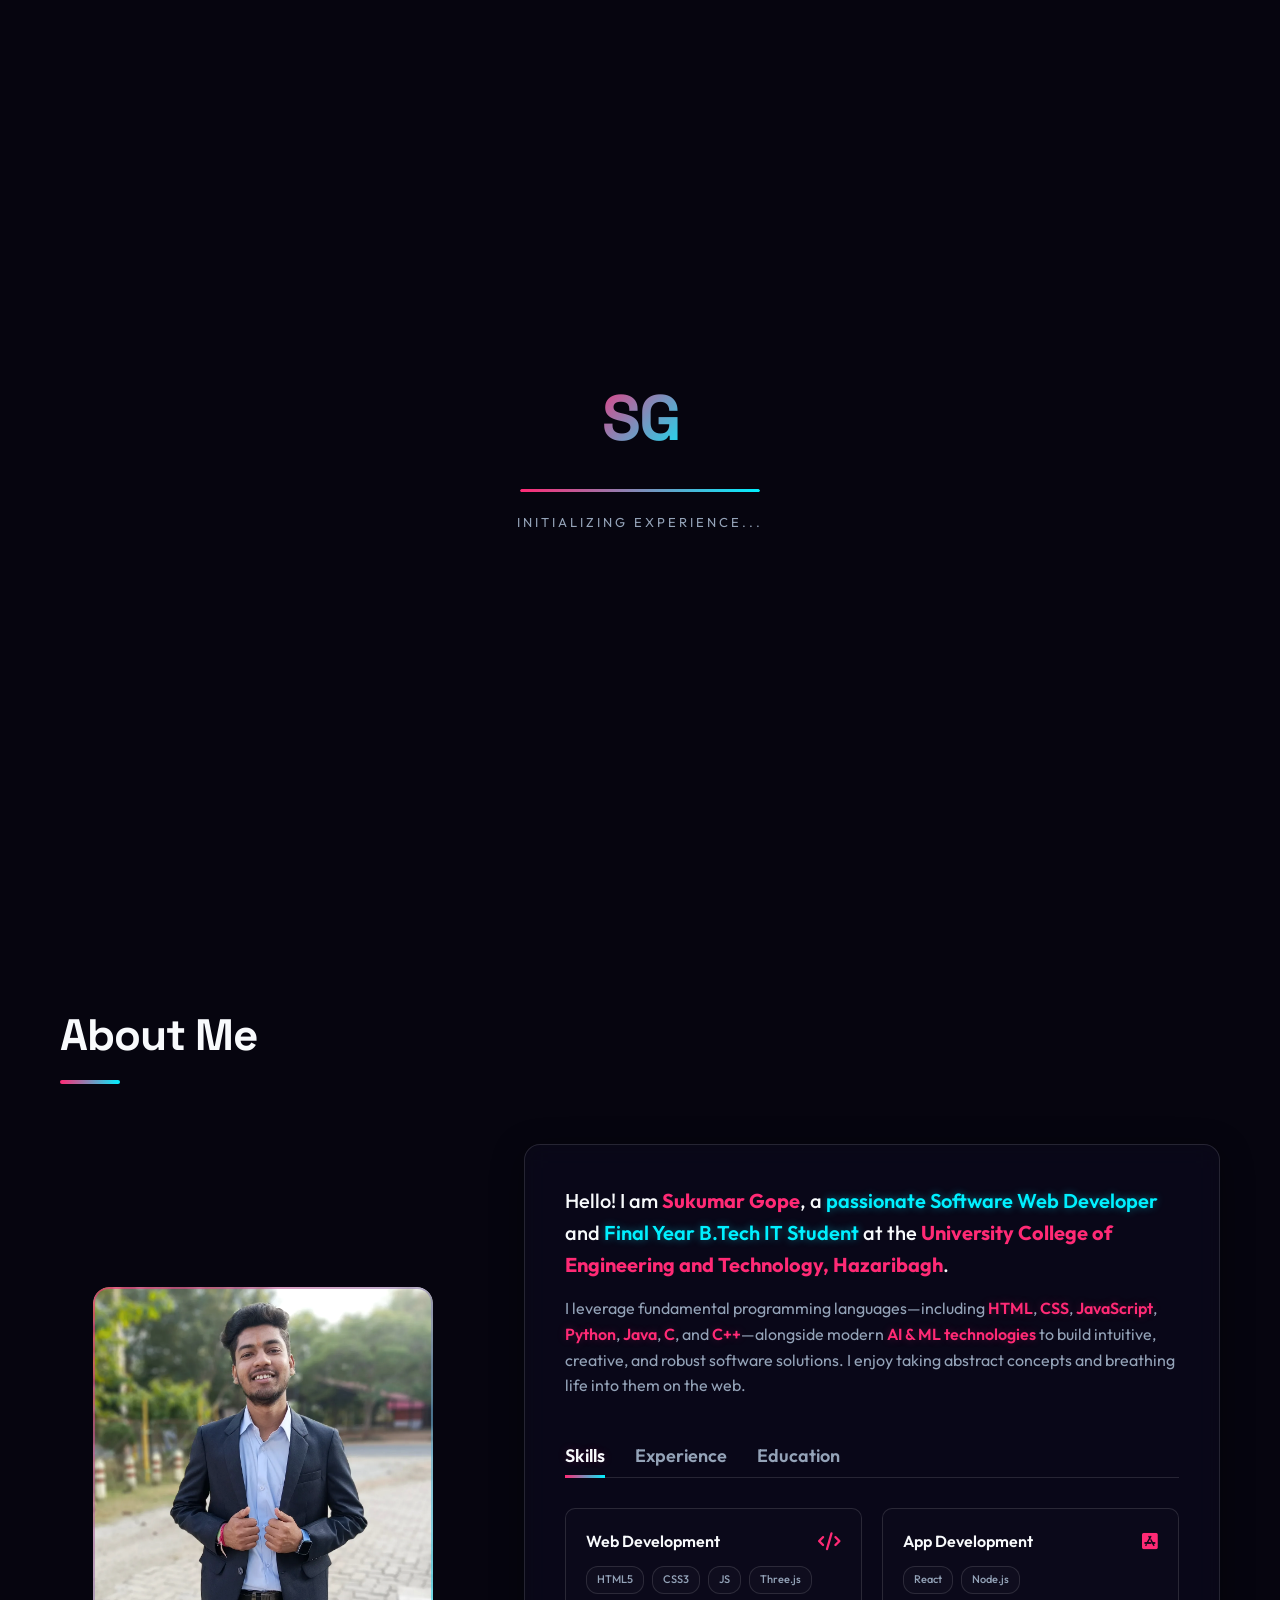
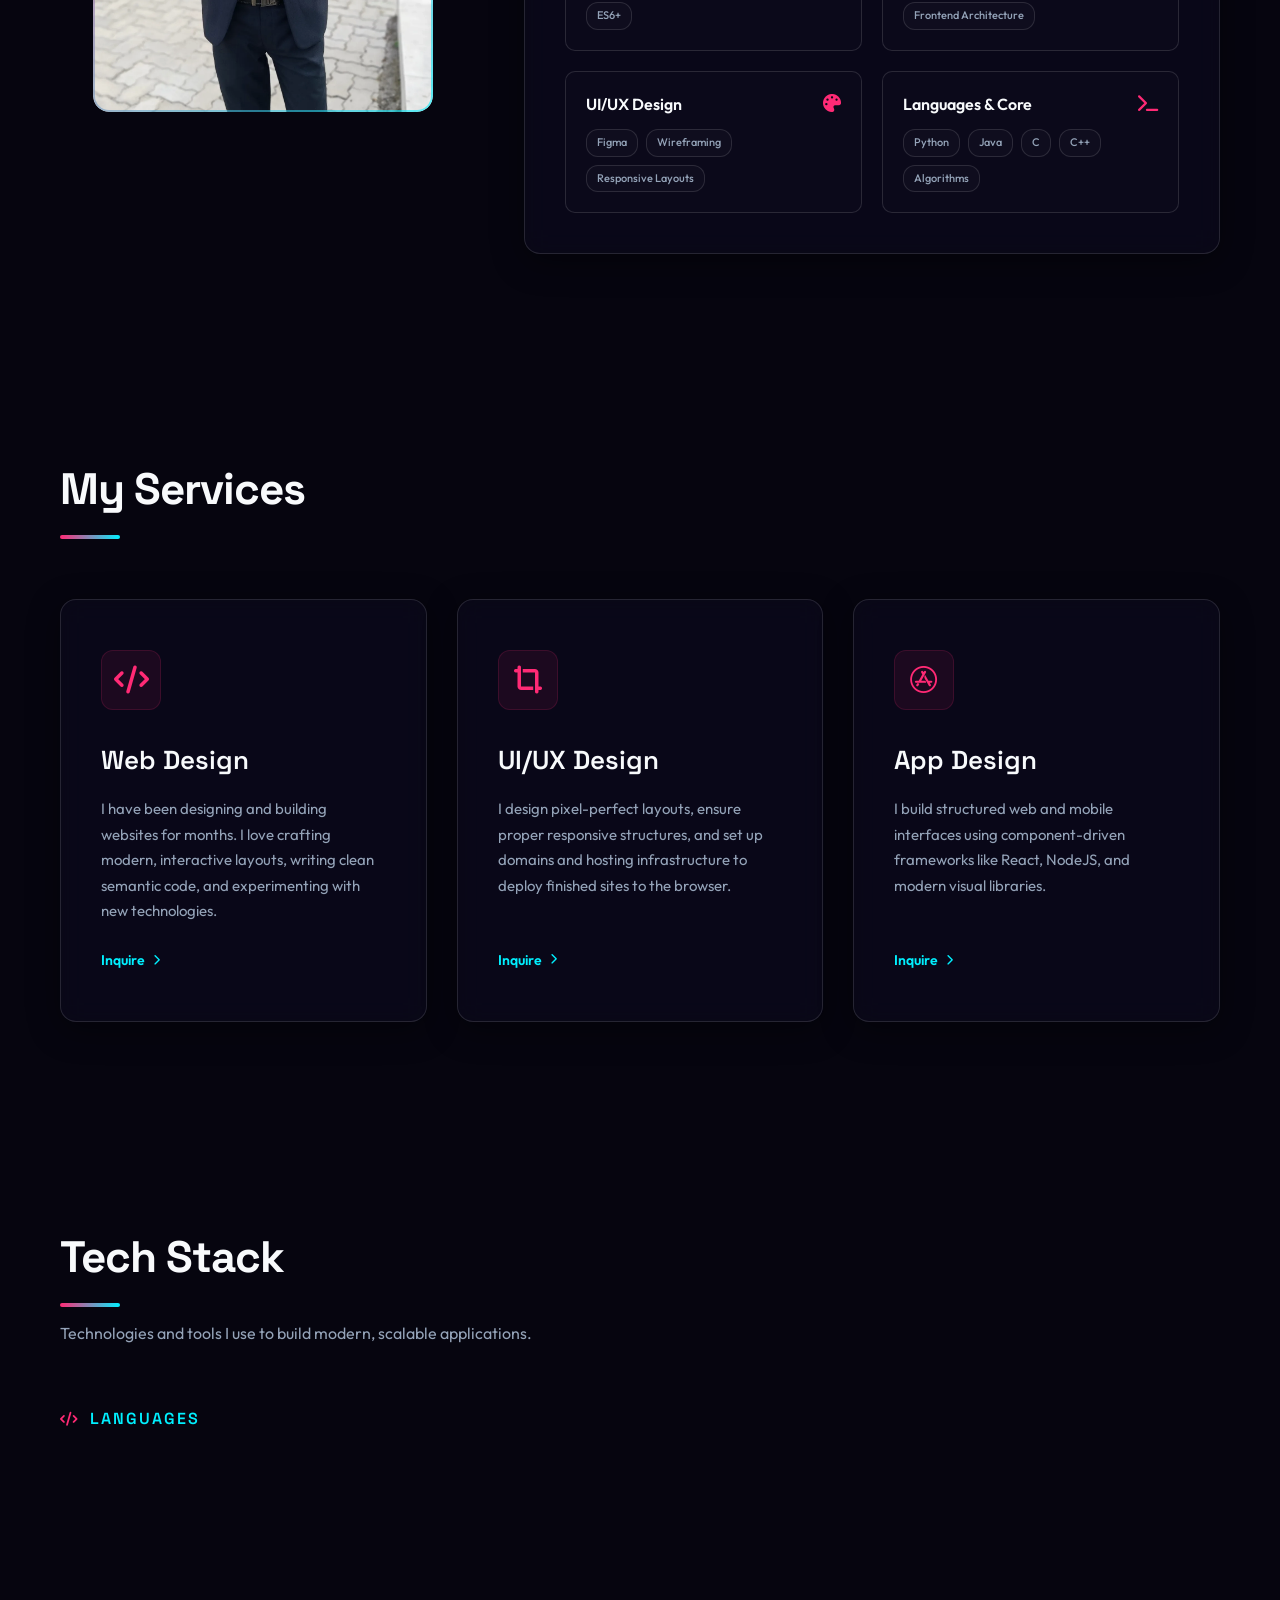
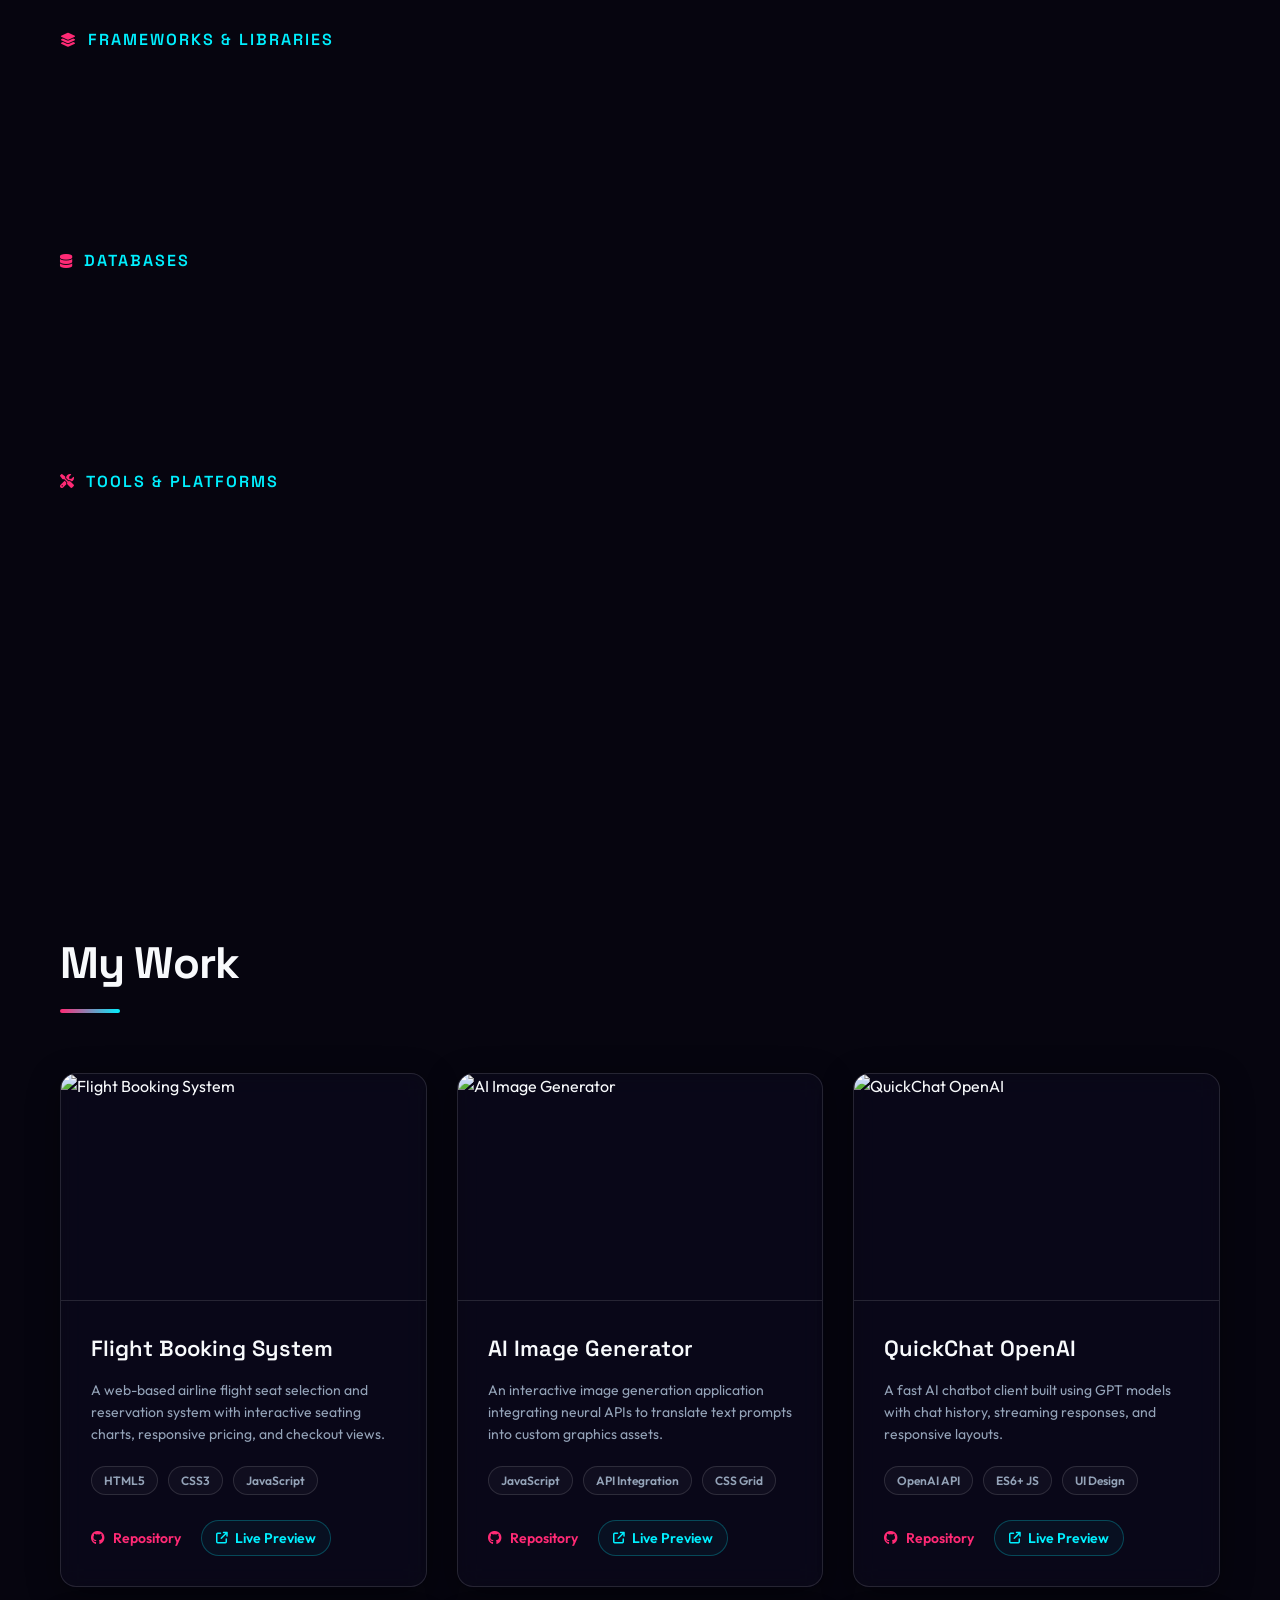
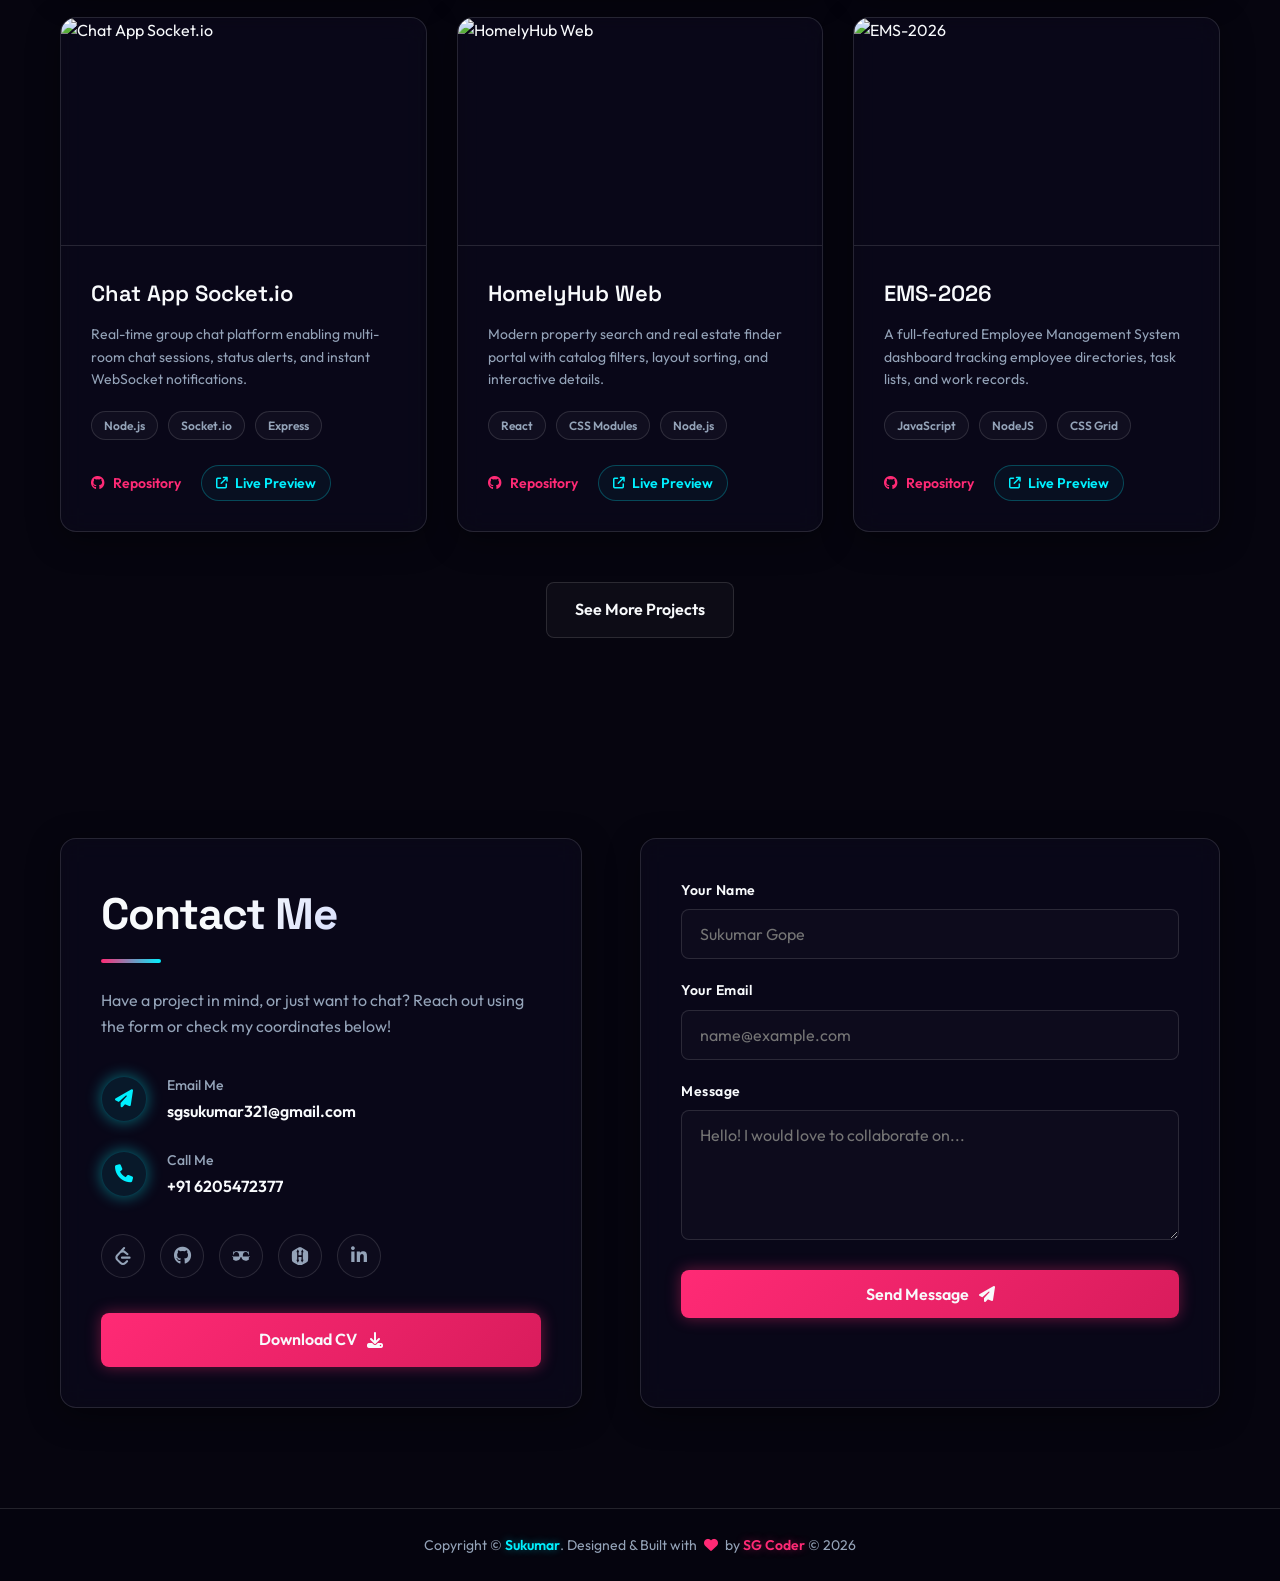
==== index.html @ 2f24314f "feat: animated 3D neon pulse, footer highlights, cyber highlights across home & about, improved READ" ====
<!DOCTYPE html>
<html lang="en">
<head>
    <meta charset="UTF-8">
    <meta name="viewport" content="width=device-width, initial-scale=1.0">
    <title>Sukumar Gope | Web Developer & Creative Coder</title>
    <meta name="description" content="Sukumar Gope - B.Tech IT Student & Creative Developer from Jamshedpur. Building immersive 3D digital experiences with Three.js, React, and Node.js.">
    <meta name="keywords" content="Sukumar Gope, Web Developer, Three.js, Portfolio, React, JavaScript, UI/UX">
    <meta name="author" content="Sukumar Gope">
    <meta property="og:title" content="Sukumar Gope | Web Developer & Creative Coder">
    <meta property="og:description" content="Creative Developer building immersive 3D digital experiences.">
    <meta property="og:type" content="website">
    <!-- Favicon -->
    <link rel="icon" type="image/svg+xml" href="./img/favicon.svg">
    <!-- Fonts -->
    <link rel="preconnect" href="https://fonts.googleapis.com">
    <link rel="preconnect" href="https://fonts.gstatic.com" crossorigin>
    <link href="https://fonts.googleapis.com/css2?family=Outfit:wght@300;400;500;600;700;800&family=Space+Grotesk:wght@400;500;600;700&display=swap" rel="stylesheet">
    <!-- FontAwesome for Icons -->
    <link rel="stylesheet" href="https://cdnjs.cloudflare.com/ajax/libs/font-awesome/6.5.1/css/all.min.css" integrity="sha512-DTOQO9RWCH3ppGqcWaEA1BIZOC6xxalwEsw9c2QQeAIftl+Vegovlnee1c9QX4TctnWMn13TZye+giMm8e2LwA==" crossorigin="anonymous" referrerpolicy="no-referrer" />
    <link rel="stylesheet" href="style.css?v=11">
</head>
<body>
    <!-- Loading Screen -->
    <div id="loader">
        <div class="loader-content">
            <div class="loader-logo">SG</div>
            <div class="loader-bar"><div class="loader-progress"></div></div>
            <p class="loader-text">Initializing Experience...</p>
        </div>
    </div>

    <!-- Custom Cursor -->
    <div id="custom-cursor"></div>
    <div id="custom-cursor-dot"></div>

    <!-- WebGL Background Canvas -->
    <canvas id="bg-canvas"></canvas>

    <!-- Header Navigation -->
    <header>
        <div class="nav-container">
            <a href="#home" class="logo-link" id="logo-link">
                <canvas id="logo-canvas" width="44" height="44"></canvas>
                <span class="logo-text" data-value="SG.DEV">SG.DEV</span>
            </a>
            <nav>
                <ul id="sidemenu">
                    <li><a href="#home" class="nav-link">Home</a></li>
                    <li><a href="#about" class="nav-link">About</a></li>
                    <li><a href="#services" class="nav-link">Services</a></li>
                    <li><a href="#techstack" class="nav-link">Tech</a></li>
                    <li><a href="#portfolio" class="nav-link">Work</a></li>
                    <li><a href="#contact" class="nav-link">Contact</a></li>
                    <i class="fas fa-times close-menu" onclick="closemenu()"></i>
                </ul>
                <i class="fas fa-bars open-menu" onclick="openmenu()"></i>
            </nav>
        </div>
    </header>

    <main>
        <!-- Hero Section -->
        <section id="home" class="hero-section">
            <!-- Top-Right Social & CV Links -->
            <div class="home-socials-right">
                <a href="https://github.com/Sg-2003/PORTFOLIO" target="_blank" title="Source Code" class="home-social-link" id="home-github-btn">
                    <i class="fa-brands fa-github"></i>
                    <span>Source Code</span>
                </a>
                <a href="img/cv.pdf" target="_blank" title="View CV" class="home-social-link" id="home-cv-btn">
                    <i class="fa-solid fa-file-pdf"></i>
                    <span>View CV</span>
                </a>
            </div>
            <div class="container hero-container">
                <div class="hero-content">
                    <div class="badge">Available for Projects</div>
                    <p class="hero-subtitle">WEB DEVELOPER & DESIGNER</p>
                    <h1 class="hero-title">Hi, I'm <span id="typewriter-text"><span>Sukumar</span> Gope</span><span class="typewriter-cursor">|</span></h1>
                    <p class="hero-desc"><span class="highlight-secondary">B.Tech IT Student</span> &amp; <span class="highlight-secondary">Creative Developer</span> based in Jamshedpur. I build immersive, interactive <span class="highlight-animated">3D</span> digital experiences bridging code and aesthetics.</p>
                    <div class="hero-actions">
                        <a href="#portfolio" class="btn btn-primary">Explore Work <i class="fas fa-arrow-right"></i></a>
                        <a href="#contact" class="btn btn-secondary">Get in Touch</a>
                    </div>
                </div>
                <div class="hero-3d">
                    <div id="hero-canvas-container"></div>
                    <div class="shiba-speech-bubble" id="shiba-bubble">
                        <div class="bubble-content">Hey! Click me to chat! 🐾</div>
                        <div class="bubble-arrow"></div>
                    </div>
                </div>
            </div><!-- /.hero-container -->

            <div class="scroll-indicator">
                <div class="mouse">
                    <div class="wheel"></div>
                </div>
                <span>Scroll Down</span>
            </div>
        </section>

        <!-- About Section -->
        <section id="about" class="about-section section-padding">
            <div class="container">
                <div class="section-header">
                    <h2 class="sub-title">About Me</h2>
                    <div class="title-bar"></div>
                </div>
                <div class="row about-row">
                    <div class="about-col-1">
                        <div class="img-wrapper">
                            <img src="./img/SUKUMAR.jpg" alt="Sukumar Gope Profile" onerror="this.src='./img/SUKUMAR.jpg'">
                            <div class="glowing-border"></div>
                        </div>
                    </div>
                    <div class="about-col-2 glass-panel">
                        <p class="about-intro">
                            Hello! I am <strong>Sukumar Gope</strong>, a <span class="highlight-secondary">passionate Software Web Developer</span> and <span class="highlight-secondary">Final Year B.Tech IT Student</span> at the <strong>University College of Engineering and Technology, Hazaribagh</strong>. 
                        </p>
                        <p class="about-desc">
                            I leverage fundamental programming languages—including <strong>HTML</strong>, <strong>CSS</strong>, <strong>JavaScript</strong>, <strong>Python</strong>, <strong>Java</strong>, <strong>C</strong>, and <strong>C++</strong>—alongside modern <strong>AI & ML technologies</strong> to build intuitive, creative, and robust software solutions. I enjoy taking abstract concepts and breathing life into them on the web.
                        </p>
                        
                        <div class="tab-titles">
                            <button class="tab-links active-link" onclick="opentab('skills')">Skills</button>
                            <button class="tab-links" onclick="opentab('experience')">Experience</button>
                            <button class="tab-links" onclick="opentab('education')">Education</button>
                        </div>

                        <!-- Tab Content: Skills -->
                        <div class="tab-contents active-tab" id="skills">
                            <ul class="skills-grid">
                                <li>
                                    <div class="skill-info">
                                        <span>Web Development</span>
                                        <i class="fa-solid fa-code"></i>
                                    </div>
                                    <div class="skill-tags">
                                        <span class="skill-tag">HTML5</span>
                                        <span class="skill-tag">CSS3</span>
                                        <span class="skill-tag">JS</span>
                                        <span class="skill-tag">Three.js</span>
                                        <span class="skill-tag">ES6+</span>
                                    </div>
                                </li>
                                <li>
                                    <div class="skill-info">
                                        <span>App Development</span>
                                        <i class="fa-brands fa-app-store-ios"></i>
                                    </div>
                                    <div class="skill-tags">
                                        <span class="skill-tag">React</span>
                                        <span class="skill-tag">Node.js</span>
                                        <span class="skill-tag">Frontend Architecture</span>
                                    </div>
                                </li>
                                <li>
                                    <div class="skill-info">
                                        <span>UI/UX Design</span>
                                        <i class="fa-solid fa-palette"></i>
                                    </div>
                                    <div class="skill-tags">
                                        <span class="skill-tag">Figma</span>
                                        <span class="skill-tag">Wireframing</span>
                                        <span class="skill-tag">Responsive Layouts</span>
                                    </div>
                                </li>
                                <li>
                                    <div class="skill-info">
                                        <span>Languages & Core</span>
                                        <i class="fa-solid fa-terminal"></i>
                                    </div>
                                    <div class="skill-tags">
                                        <span class="skill-tag">Python</span>
                                        <span class="skill-tag">Java</span>
                                        <span class="skill-tag">C</span>
                                        <span class="skill-tag">C++</span>
                                        <span class="skill-tag">Algorithms</span>
                                    </div>
                                </li>
                            </ul>
                        </div>

                        <!-- Tab Content: Experience -->
                        <div class="tab-contents" id="experience">
                            <ul class="timeline">
                                <li>
                                    <span class="timeline-date">Aug 2025 - Dec 2025</span>
                                    <h4 class="timeline-title">Full Stack Developer Intern</h4>
                                    <p class="timeline-subtitle">Emertxe Pvt. Ltd.</p>
                                    <p class="timeline-detail">Developed interactive and responsive full-stack applications using React, Node.js, and JavaScript. Built and structured modular REST APIs and optimized database schemas for smooth client-server interactions.</p>
                                </li>
                                <li>
                                    <span class="timeline-date">Apr 2025 - Jun 2025</span>
                                    <h4 class="timeline-title">Software Development Engineer (SDE) Intern</h4>
                                    <p class="timeline-subtitle">Bluestock Fintech</p>
                                    <p class="timeline-detail">Implemented backend services, integrated API endpoints, and solved software engineering bottlenecks. Contributed to clean, reusable codebase logic with a strong focus on Data Structures and Algorithms (DSA).</p>
                                </li>
                            </ul>
                        </div>

                        <!-- Tab Content: Education -->
                        <div class="tab-contents" id="education">
                            <ul class="timeline">
                                <li>
                                    <span class="timeline-date">2023 - 2026</span>
                                    <h4 class="timeline-title">B.Tech in Information Technology (Lateral Entry)</h4>
                                    <p class="timeline-subtitle">University College of Engineering and Technology, Hazaribagh</p>
                                    <p class="timeline-detail">Expected Graduation: 2026. Specialized curriculum focusing on Software Engineering, Data Structures & Algorithms, Database Management, and Web Graphics.</p>
                                </li>
                                <li>
                                    <span class="timeline-date">2020 - 2023</span>
                                    <h4 class="timeline-title">Diploma in Computer Engineering</h4>
                                    <p class="timeline-subtitle">Government Polytechnic, Kharsawan</p>
                                    <p class="timeline-detail">Graduated in 2023. Built core technical foundations in Computer Science, Systems Programming, Networking, and Object-Oriented Languages.</p>
                                </li>
                                <li>
                                    <span class="timeline-date">2012 - 2020</span>
                                    <h4 class="timeline-title">10th Matriculation</h4>
                                    <p class="timeline-subtitle">Netaji Subhash Chandra High School, Kalikapur</p>
                                    <p class="timeline-detail">Completed primary and secondary education with focus on Science and Mathematics.</p>
                                </li>
                            </ul>
                        </div>
                    </div>
                </div>
            </div>
        </section>

        <!-- Services Section -->
        <section id="services" class="services-section section-padding">
            <div class="container">
                <div class="section-header">
                    <h2 class="sub-title">My Services</h2>
                    <div class="title-bar"></div>
                </div>
                <div class="services-list">
                    <div class="service-card glass-panel" data-tilt>
                        <div class="service-3d-container" id="service-3d-web"></div>
                        <div class="service-icon">
                            <i class="fa-solid fa-code"></i>
                        </div>
                        <h2>Web Design</h2>
                        <p>I have been designing and building websites for months. I love crafting modern, interactive layouts, writing clean semantic code, and experimenting with new technologies.</p>
                        <a href="#contact" class="service-link">Inquire <i class="fas fa-chevron-right"></i></a>
                    </div>
                    <div class="service-card glass-panel" data-tilt>
                        <div class="service-3d-container" id="service-3d-uiux"></div>
                        <div class="service-icon">
                            <i class="fa-solid fa-crop-simple"></i>
                        </div>
                        <h2>UI/UX Design</h2>
                        <p>I design pixel-perfect layouts, ensure proper responsive structures, and set up domains and hosting infrastructure to deploy finished sites to the browser.</p>
                        <a href="#contact" class="service-link">Inquire <i class="fas fa-chevron-right"></i></a>
                    </div>
                    <div class="service-card glass-panel" data-tilt>
                        <div class="service-3d-container" id="service-3d-app"></div>
                        <div class="service-icon">
                            <i class="fa-brands fa-app-store"></i>
                        </div>
                        <h2>App Design</h2>
                        <p>I build structured web and mobile interfaces using component-driven frameworks like React, NodeJS, and modern visual libraries.</p>
                        <a href="#contact" class="service-link">Inquire <i class="fas fa-chevron-right"></i></a>
                    </div>
                </div>
            </div>
        </section>

        <!-- Tech Stack Section -->
        <section id="techstack" class="techstack-section section-padding">
            <div class="container">
                <div class="section-header">
                    <h2 class="sub-title">Tech Stack</h2>
                    <div class="title-bar"></div>
                    <p class="section-desc">Technologies and tools I use to build modern, scalable applications.</p>
                </div>

                <!-- Category: Languages -->
                <div class="tech-category">
                    <h3 class="tech-category-title"><i class="fa-solid fa-code"></i> Languages</h3>
                    <div class="tech-grid">
                        <div class="tech-card">
                            <img src="https://cdn.jsdelivr.net/gh/devicons/devicon/icons/javascript/javascript-original.svg" alt="JavaScript">
                            <span>JavaScript</span>
                        </div>
                        <div class="tech-card">
                            <img src="https://cdn.jsdelivr.net/gh/devicons/devicon/icons/python/python-original.svg" alt="Python">
                            <span>Python</span>
                        </div>
                        <div class="tech-card">
                            <img src="https://cdn.jsdelivr.net/gh/devicons/devicon/icons/java/java-original.svg" alt="Java">
                            <span>Java</span>
                        </div>
                        <div class="tech-card">
                            <img src="https://cdn.jsdelivr.net/npm/@programming-languages-logos/c/c.svg" alt="C">
                            <span>C</span>
                        </div>
                        <div class="tech-card">
                            <img src="https://cdn.jsdelivr.net/gh/devicons/devicon/icons/cplusplus/cplusplus-original.svg" alt="C++">
                            <span>C++</span>
                        </div>
                        <div class="tech-card">
                            <img src="https://cdn.jsdelivr.net/gh/devicons/devicon/icons/html5/html5-original.svg" alt="HTML5">
                            <span>HTML5</span>
                        </div>
                        <div class="tech-card">
                            <img src="https://cdn.jsdelivr.net/gh/devicons/devicon/icons/css3/css3-original.svg" alt="CSS3">
                            <span>CSS3</span>
                        </div>
                    </div>
                </div>

                <!-- Category: Frameworks & Libraries -->
                <div class="tech-category">
                    <h3 class="tech-category-title"><i class="fa-solid fa-layer-group"></i> Frameworks & Libraries</h3>
                    <div class="tech-grid">
                        <div class="tech-card">
                            <img src="https://cdn.jsdelivr.net/gh/devicons/devicon/icons/react/react-original.svg" alt="React">
                            <span>React</span>
                        </div>
                        <div class="tech-card">
                            <img src="https://cdn.jsdelivr.net/gh/devicons/devicon/icons/nodejs/nodejs-original.svg" alt="Node.js">
                            <span>Node.js</span>
                        </div>
                        <div class="tech-card">
                            <img src="https://cdn.simpleicons.org/express/ffffff" alt="Express.js">
                            <span>Express.js</span>
                        </div>
                        <div class="tech-card">
                            <img src="https://cdn.simpleicons.org/socketdotio/ffffff" alt="Socket.io">
                            <span>Socket.io</span>
                        </div>
                        <div class="tech-card tech-card--threejs">
                            <svg viewBox="0 0 32 32" width="48" height="48" fill="currentColor"><path d="M.7 0L0 2.6 12.8 32l2.7-1L4.3 5.6l22.1 9.1.8-2.5L.7 0zm30.6 29.4L18.5 0l-2.7 1 11.2 25.5L4.9 17.4l-.8 2.5 27.2 9.5z"/></svg>
                            <span>Three.js</span>
                        </div>
                        <div class="tech-card">
                            <img src="https://cdn.jsdelivr.net/gh/devicons/devicon/icons/tailwindcss/tailwindcss-original.svg" alt="Tailwind CSS">
                            <span>Tailwind CSS</span>
                        </div>
                        <div class="tech-card">
                            <img src="https://cdn.jsdelivr.net/gh/devicons/devicon/icons/bootstrap/bootstrap-original.svg" alt="Bootstrap">
                            <span>Bootstrap</span>
                        </div>
                    </div>
                </div>

                <!-- Category: Databases -->
                <div class="tech-category">
                    <h3 class="tech-category-title"><i class="fa-solid fa-database"></i> Databases</h3>
                    <div class="tech-grid">
                        <div class="tech-card">
                            <img src="https://cdn.jsdelivr.net/gh/devicons/devicon/icons/mongodb/mongodb-original.svg" alt="MongoDB">
                            <span>MongoDB</span>
                        </div>
                        <div class="tech-card">
                            <img src="https://cdn.jsdelivr.net/gh/devicons/devicon/icons/mysql/mysql-original.svg" alt="MySQL">
                            <span>MySQL</span>
                        </div>
                        <div class="tech-card">
                            <img src="https://cdn.jsdelivr.net/gh/devicons/devicon/icons/firebase/firebase-original.svg" alt="Firebase">
                            <span>Firebase</span>
                        </div>
                    </div>
                </div>

                <!-- Category: Tools & Platforms -->
                <div class="tech-category">
                    <h3 class="tech-category-title"><i class="fa-solid fa-screwdriver-wrench"></i> Tools & Platforms</h3>
                    <div class="tech-grid">
                        <div class="tech-card">
                            <img src="https://cdn.jsdelivr.net/gh/devicons/devicon/icons/git/git-original.svg" alt="Git">
                            <span>Git</span>
                        </div>
                        <div class="tech-card">
                            <img src="https://cdn.jsdelivr.net/gh/devicons/devicon/icons/github/github-original.svg" alt="GitHub" class="icon-invert">
                            <span>GitHub</span>
                        </div>
                        <div class="tech-card">
                            <img src="https://cdn.jsdelivr.net/gh/devicons/devicon/icons/vscode/vscode-original.svg" alt="VS Code">
                            <span>VS Code</span>
                        </div>
                        <div class="tech-card">
                            <img src="https://cdn.jsdelivr.net/gh/devicons/devicon/icons/figma/figma-original.svg" alt="Figma">
                            <span>Figma</span>
                        </div>
                        <div class="tech-card tech-card--vercel">
                            <svg viewBox="0 0 1155 1000" width="48" height="48" fill="currentColor" aria-label="Vercel">
                                <path d="M577.344 0L1154.69 1000H0L577.344 0Z"/>
                            </svg>
                            <span>Vercel</span>
                        </div>
                        <div class="tech-card">
                            <img src="https://cdn.jsdelivr.net/gh/devicons/devicon/icons/postman/postman-original.svg" alt="Postman">
                            <span>Postman</span>
                        </div>
                        <div class="tech-card">
                            <img src="https://cdn.jsdelivr.net/gh/devicons/devicon/icons/npm/npm-original-wordmark.svg" alt="npm">
                            <span>npm</span>
                        </div>
                    </div>
                </div>

                <!-- Infinite Marquee Strip -->
                <div class="tech-marquee-wrap">
                    <div class="tech-marquee">
                        <div class="tech-marquee-track">
                            <span><img src="https://cdn.jsdelivr.net/gh/devicons/devicon/icons/javascript/javascript-original.svg" alt="JavaScript"> JavaScript</span>
                            <span><img src="https://cdn.jsdelivr.net/gh/devicons/devicon/icons/react/react-original.svg" alt="React"> React</span>
                            <span><img src="https://cdn.jsdelivr.net/gh/devicons/devicon/icons/nodejs/nodejs-original.svg" alt="Node.js"> Node.js</span>
                            <span><img src="https://cdn.jsdelivr.net/gh/devicons/devicon/icons/python/python-original.svg" alt="Python"> Python</span>
                            <span><svg viewBox="0 0 32 32" fill="currentColor" style="width:18px; height:18px; display:inline-block; vertical-align:middle;"><path d="M.7 0L0 2.6 12.8 32l2.7-1L4.3 5.6l22.1 9.1.8-2.5L.7 0zm30.6 29.4L18.5 0l-2.7 1 11.2 25.5L4.9 17.4l-.8 2.5 27.2 9.5z"/></svg> Three.js</span>
                            <span><img src="https://cdn.jsdelivr.net/gh/devicons/devicon/icons/mongodb/mongodb-original.svg" alt="MongoDB"> MongoDB</span>
                            <span><img src="https://cdn.simpleicons.org/express/ffffff" alt="Express"> Express</span>
                            <span><img src="https://cdn.simpleicons.org/socketdotio/ffffff" alt="Socket.io"> Socket.io</span>
                            <span><img src="https://cdn.jsdelivr.net/gh/devicons/devicon/icons/git/git-original.svg" alt="Git"> Git</span>
                            <span><img src="https://cdn.jsdelivr.net/gh/devicons/devicon/icons/figma/figma-original.svg" alt="Figma"> Figma</span>
                            <span><img src="https://cdn.jsdelivr.net/gh/devicons/devicon/icons/tailwindcss/tailwindcss-original.svg" alt="Tailwind"> Tailwind</span>
                            <span><img src="https://cdn.jsdelivr.net/gh/devicons/devicon/icons/mysql/mysql-original.svg" alt="MySQL"> MySQL</span>
                            <span><img src="https://cdn.jsdelivr.net/gh/devicons/devicon/icons/firebase/firebase-original.svg" alt="Firebase"> Firebase</span>
                            <span><svg viewBox="0 0 1155 1000" width="18" height="18" fill="currentColor" style="display:inline-block;vertical-align:middle"><path d="M577.344 0L1154.69 1000H0L577.344 0Z"/></svg> Vercel</span>
                            <span><img src="https://cdn.jsdelivr.net/gh/devicons/devicon/icons/html5/html5-original.svg" alt="HTML5"> HTML5</span>
                            <span><img src="https://cdn.jsdelivr.net/gh/devicons/devicon/icons/css3/css3-original.svg" alt="CSS3"> CSS3</span>
                            
                            <!-- Duplicate for seamless loop -->
                            <span><img src="https://cdn.jsdelivr.net/gh/devicons/devicon/icons/javascript/javascript-original.svg" alt="JavaScript"> JavaScript</span>
                            <span><img src="https://cdn.jsdelivr.net/gh/devicons/devicon/icons/react/react-original.svg" alt="React"> React</span>
                            <span><img src="https://cdn.jsdelivr.net/gh/devicons/devicon/icons/nodejs/nodejs-original.svg" alt="Node.js"> Node.js</span>
                            <span><img src="https://cdn.jsdelivr.net/gh/devicons/devicon/icons/python/python-original.svg" alt="Python"> Python</span>
                            <span><svg viewBox="0 0 32 32" fill="currentColor" style="width:18px; height:18px; display:inline-block; vertical-align:middle;"><path d="M.7 0L0 2.6 12.8 32l2.7-1L4.3 5.6l22.1 9.1.8-2.5L.7 0zm30.6 29.4L18.5 0l-2.7 1 11.2 25.5L4.9 17.4l-.8 2.5 27.2 9.5z"/></svg> Three.js</span>
                            <span><img src="https://cdn.jsdelivr.net/gh/devicons/devicon/icons/mongodb/mongodb-original.svg" alt="MongoDB"> MongoDB</span>
                            <span><img src="https://cdn.simpleicons.org/express/ffffff" alt="Express"> Express</span>
                            <span><img src="https://cdn.simpleicons.org/socketdotio/ffffff" alt="Socket.io"> Socket.io</span>
                            <span><img src="https://cdn.jsdelivr.net/gh/devicons/devicon/icons/git/git-original.svg" alt="Git"> Git</span>
                            <span><img src="https://cdn.jsdelivr.net/gh/devicons/devicon/icons/figma/figma-original.svg" alt="Figma"> Figma</span>
                            <span><img src="https://cdn.jsdelivr.net/gh/devicons/devicon/icons/tailwindcss/tailwindcss-original.svg" alt="Tailwind"> Tailwind</span>
                            <span><img src="https://cdn.jsdelivr.net/gh/devicons/devicon/icons/mysql/mysql-original.svg" alt="MySQL"> MySQL</span>
                            <span><img src="https://cdn.jsdelivr.net/gh/devicons/devicon/icons/firebase/firebase-original.svg" alt="Firebase"> Firebase</span>
                            <span><svg viewBox="0 0 1155 1000" width="18" height="18" fill="currentColor" style="display:inline-block;vertical-align:middle"><path d="M577.344 0L1154.69 1000H0L577.344 0Z"/></svg> Vercel</span>
                            <span><img src="https://cdn.jsdelivr.net/gh/devicons/devicon/icons/html5/html5-original.svg" alt="HTML5"> HTML5</span>
                            <span><img src="https://cdn.jsdelivr.net/gh/devicons/devicon/icons/css3/css3-original.svg" alt="CSS3"> CSS3</span>
                        </div>
                    </div>
                </div>
            </div>
        </section>

        <!-- Portfolio Work Section -->
        <section id="portfolio" class="portfolio-section section-padding">
            <div class="container">
                <div class="section-header">
                    <h2 class="sub-title">My Work</h2>
                    <div class="title-bar"></div>
                </div>
                <div class="work-list">
                    <!-- Project 1: Flight Booking System -->
                    <div class="work-card glass-panel" data-tilt>
                        <div class="work-img-container">
                            <img src="https://images.unsplash.com/photo-1436491865332-7a61a109cc05?auto=format&fit=crop&w=600&q=80" alt="Flight Booking System">
                        </div>
                        <div class="work-info">
                            <h3>Flight Booking System</h3>
                            <p>A web-based airline flight seat selection and reservation system with interactive seating charts, responsive pricing, and checkout views.</p>
                            <div class="work-tags">
                                <span>HTML5</span>
                                <span>CSS3</span>
                                <span>JavaScript</span>
                            </div>
                            <div class="work-actions">
                                <a href="https://github.com/Sg-2003/Flight-Booking-System" target="_blank" class="work-link"><i class="fa-brands fa-github"></i> Repository</a>
                                <a href="https://react-project-jeqx.vercel.app" target="_blank" class="work-preview-link"><i class="fa-solid fa-arrow-up-right-from-square"></i> Live Preview</a>
                            </div>
                        </div>
                    </div>
                    <!-- Project 2: AI Image Generator -->
                    <div class="work-card glass-panel" data-tilt>
                        <div class="work-img-container">
                            <img src="https://images.unsplash.com/photo-1620712943543-bcc4688e7485?auto=format&fit=crop&w=600&q=80" alt="AI Image Generator">
                        </div>
                        <div class="work-info">
                            <h3>AI Image Generator</h3>
                            <p>An interactive image generation application integrating neural APIs to translate text prompts into custom graphics assets.</p>
                            <div class="work-tags">
                                <span>JavaScript</span>
                                <span>API Integration</span>
                                <span>CSS Grid</span>
                            </div>
                            <div class="work-actions">
                                <a href="https://github.com/Sg-2003/AI-Image-Generator" target="_blank" class="work-link"><i class="fa-brands fa-github"></i> Repository</a>
                                <a href="https://client-flame-nine-43.vercel.app/" target="_blank" class="work-preview-link"><i class="fa-solid fa-arrow-up-right-from-square"></i> Live Preview</a>
                            </div>
                        </div>
                    </div>
                    <!-- Project 3: QuickChat OpenAI -->
                    <div class="work-card glass-panel" data-tilt>
                        <div class="work-img-container">
                            <img src="https://images.unsplash.com/photo-1517694712202-14dd9538aa97?auto=format&fit=crop&w=600&q=80" alt="QuickChat OpenAI">
                        </div>
                        <div class="work-info">
                            <h3>QuickChat OpenAI</h3>
                            <p>A fast AI chatbot client built using GPT models with chat history, streaming responses, and responsive layouts.</p>
                            <div class="work-tags">
                                <span>OpenAI API</span>
                                <span>ES6+ JS</span>
                                <span>UI Design</span>
                            </div>
                            <div class="work-actions">
                                <a href="https://github.com/Sg-2003/QuickChat-OpenAI" target="_blank" class="work-link"><i class="fa-brands fa-github"></i> Repository</a>
                                <a href="https://quick-chat-open-ai.vercel.app/" target="_blank" class="work-preview-link"><i class="fa-solid fa-arrow-up-right-from-square"></i> Live Preview</a>
                            </div>
                        </div>
                    </div>
                    <!-- Project 4: Chat App Socket.io -->
                    <div class="work-card glass-panel" data-tilt>
                        <div class="work-img-container">
                            <img src="https://images.unsplash.com/photo-1611746872915-64382b5c76da?auto=format&fit=crop&w=600&q=80" alt="Chat App Socket.io">
                        </div>
                        <div class="work-info">
                            <h3>Chat App Socket.io</h3>
                            <p>Real-time group chat platform enabling multi-room chat sessions, status alerts, and instant WebSocket notifications.</p>
                            <div class="work-tags">
                                <span>Node.js</span>
                                <span>Socket.io</span>
                                <span>Express</span>
                            </div>
                            <div class="work-actions">
                                <a href="https://github.com/Sg-2003/Chat-App-Socket.io" target="_blank" class="work-link"><i class="fa-brands fa-github"></i> Repository</a>
                                <a href="https://chat-app-socket-io-iota.vercel.app" target="_blank" class="work-preview-link"><i class="fa-solid fa-arrow-up-right-from-square"></i> Live Preview</a>
                            </div>
                        </div>
                    </div>
                    <!-- Project 5: HomelyHub Web -->
                    <div class="work-card glass-panel" data-tilt>
                        <div class="work-img-container">
                            <img src="https://images.unsplash.com/photo-1564013799919-ab600027ffc6?auto=format&fit=crop&w=600&q=80" alt="HomelyHub Web">
                        </div>
                        <div class="work-info">
                            <h3>HomelyHub Web</h3>
                            <p>Modern property search and real estate finder portal with catalog filters, layout sorting, and interactive details.</p>
                            <div class="work-tags">
                                <span>React</span>
                                <span>CSS Modules</span>
                                <span>Node.js</span>
                            </div>
                            <div class="work-actions">
                                <a href="https://github.com/Sg-2003/HomelyHub-Web" target="_blank" class="work-link"><i class="fa-brands fa-github"></i> Repository</a>
                                <a href="https://homelyhub-frontend-tau.vercel.app" target="_blank" class="work-preview-link"><i class="fa-solid fa-arrow-up-right-from-square"></i> Live Preview</a>
                            </div>
                        </div>
                    </div>
                    <!-- Project 6: EMS-2026 -->
                    <div class="work-card glass-panel" data-tilt>
                        <div class="work-img-container">
                            <img src="https://images.unsplash.com/photo-1551288049-bebda4e38f71?auto=format&fit=crop&w=600&q=80" alt="EMS-2026">
                        </div>
                        <div class="work-info">
                            <h3>EMS-2026</h3>
                            <p>A full-featured Employee Management System dashboard tracking employee directories, task lists, and work records.</p>
                            <div class="work-tags">
                                <span>JavaScript</span>
                                <span>NodeJS</span>
                                <span>CSS Grid</span>
                            </div>
                            <div class="work-actions">
                                <a href="https://github.com/Sg-2003/EMS-2026" target="_blank" class="work-link"><i class="fa-brands fa-github"></i> Repository</a>
                                <a href="https://employee-management-system-2026.vercel.app/" target="_blank" class="work-preview-link"><i class="fa-solid fa-arrow-up-right-from-square"></i> Live Preview</a>
                            </div>
                        </div>
                    </div>

                </div>
                <div class="btn-container">
                    <a href="https://github.com/Sg-2003" target="_blank" class="btn btn-secondary">See More Projects</a>
                </div>
            </div>
        </section>

        <!-- Contact Section -->
        <section id="contact" class="contact-section section-padding">
            <div class="container">
                <div class="row contact-row">
                    <div class="contact-left glass-panel">
                        <h2 class="sub-title">Contact Me</h2>
                        <div class="title-bar"></div>
                        <p class="contact-intro-text">Have a project in mind, or just want to chat? Reach out using the form or check my coordinates below!</p>
                        
                        <div class="contact-info-list">
                            <div class="contact-info-item">
                                <i class="fa-solid fa-paper-plane"></i>
                                <div>
                                    <h4>Email Me</h4>
                                    <p><a href="mailto:sgsukumar321@gmail.com">sgsukumar321@gmail.com</a></p>
                                </div>
                            </div>
                            <div class="contact-info-item">
                                <i class="fa-solid fa-phone"></i>
                                <div>
                                    <h4>Call Me</h4>
                                    <p><a href="tel:+916205472377">+91 6205472377</a></p>
                                </div>
                            </div>
                        </div>

                        <div class="social-icons">
                            <a href="https://leetcode.com/u/SUKUMAR_GOPE/" target="_blank" aria-label="LeetCode">
                                <svg viewBox="0 0 24 24" width="18" height="18" fill="currentColor">
                                    <path d="M13.483 0a1.374 1.374 0 0 0-.961.438L7.116 6.226l-3.854 4.126a5.266 5.266 0 0 0-1.209 2.104 5.35 5.35 0 0 0-.125.513 5.527 5.527 0 0 0 .062 2.362 5.83 5.83 0 0 0 .349 1.017 5.938 5.938 0 0 0 1.271 1.818l4.277 4.193.039.038c2.248 2.165 5.852 2.133 8.063-.074l2.396-2.392c.54-.54.54-1.414.003-1.955a1.378 1.378 0 0 0-1.951-.003l-2.396 2.392a3.021 3.021 0 0 1-4.205.038l-.02-.019-4.276-4.193c-.652-.64-.972-1.469-.948-2.263a2.68 2.68 0 0 1 .066-.523 2.545 2.545 0 0 1 .619-1.164L9.13 8.114c1.058-1.134 3.204-1.27 4.43-.278l3.501 2.831c.593.48 1.461.387 1.94-.207a1.384 1.384 0 0 0-.207-1.943l-3.5-2.831c-.8-.647-1.766-1.045-2.774-1.202l2.015-2.158A1.384 1.384 0 0 0 13.483 0zm-2.866 12.815a1.38 1.38 0 0 0-1.38 1.382 1.38 1.38 0 0 0 1.38 1.382H20.79a1.38 1.38 0 0 0 1.38-1.382 1.38 1.38 0 0 0-1.38-1.382z"/>
                                </svg>
                            </a>
                            <a href="https://github.com/Sg-2003" target="_blank" aria-label="GitHub"><i class="fa-brands fa-github"></i></a>
                            <a href="https://www.geeksforgeeks.org/profile/sukumar_gope" target="_blank" aria-label="GeeksforGeeks">
                                <svg viewBox="0 0 24 24" width="18" height="18" fill="currentColor">
                                    <path d="M5.665 5.823c-.667 0-1.247.08-1.741.241-.495.161-.93.356-1.308.583l-.342-.566h-.666l-.075 4.132h.683a11.2 11.2 0 0 1 .433-1.341c.172-.445.394-.842.666-1.192a3.02 3.02 0 0 1 1-.833c.389-.21.855-.316 1.4-.316.594 0 1.124.122 1.59.366.467.24.873.597 1.217 1.075.339.461.6 1.036.783 1.724.184.69.275 1.458.275 2.308 0 .192-.006.38-.017.567H0v.608c.133.016.314.044.541.083.222.033.403.083.542.15a.748.748 0 0 1 .358.358c.067.15.1.328.1.534v.916c0 .666-.003 1.116-.008 1.35a22.14 22.14 0 0 1-.033.574 12.57 12.57 0 0 0 2.207.767 9.138 9.138 0 0 0 2.158.266c.755 0 1.483-.141 2.183-.425a5.46 5.46 0 0 0 1.832-1.208 5.815 5.815 0 0 0 1.258-1.924 6.09 6.09 0 0 0 .389-1.441h.946c.075.511.204.992.389 1.44.31.756.73 1.398 1.258 1.925a5.46 5.46 0 0 0 1.833 1.208c.7.284 1.427.425 2.182.425.705 0 1.425-.089 2.158-.266a12.57 12.57 0 0 0 2.208-.767c-.012-.15-.023-.341-.034-.575a66.751 66.751 0 0 1-.008-1.35v-.915c0-.206.033-.384.1-.534a.748.748 0 0 1 .358-.358c.14-.067.32-.117.542-.15.228-.039.408-.067.541-.083v-.608h-9.563a9.108 9.108 0 0 1-.017-.567c0-.85.092-1.619.275-2.308.183-.688.444-1.263.783-1.724.344-.478.75-.836 1.216-1.075.467-.244.997-.366 1.592-.366.544 0 1.01.105 1.399.316a3.02 3.02 0 0 1 1 .833c.272.35.494.747.666 1.192.133.344.256.76.433 1.341h.683l-.075-4.132h-.666l-.342.566c-.378-.227-.813-.422-1.308-.583-.494-.161-1.074-.241-1.741-.241z"/>
                                </svg>
                            </a>
                            <a href="https://www.hackerrank.com/profile/sgsukumar321" target="_blank" aria-label="HackerRank" class="social-hackerrank">
                                <svg viewBox="0 0 24 24" width="18" height="18" fill="currentColor">
                                    <path d="M12 0c1.285 0 9.75 4.886 10.392 6 .645 1.115.645 11.885 0 13-.642 1.115-9.107 6-10.392 6-1.284 0-9.75-4.885-10.392-6C.963 17.885.963 7.115 1.608 6 2.25 4.886 10.715 0 12 0zm2.295 6.799c-.141 0-.258.115-.258.258v3.875H9.963V6.908h.701a.254.254 0 0 0 .231-.361l-1.575-3.15a.255.255 0 0 0-.464.006L7.3 6.545a.255.255 0 0 0 .232.363h.692v10.184h-.701a.254.254 0 0 0-.231.361l1.555 3.106a.255.255 0 0 0 .464-.006l1.572-3.1a.255.255 0 0 0-.232-.361h-.692v-3.834h4.074v3.693h-.699a.254.254 0 0 0-.233.354l1.558 3.112a.255.255 0 0 0 .463-.003l1.577-3.109a.254.254 0 0 0-.23-.354h-.695V7.057h.695a.255.255 0 0 0 .23-.355L15.336 3.6a.255.255 0 0 0-.463.003l-1.336 2.838a.254.254 0 0 0 .233.358h.525z"/>
                                </svg>
                            </a>
                            <a href="https://www.linkedin.com/in/sukumar-gope-9b20a81b4/" target="_blank" aria-label="LinkedIn"><i class="fa-brands fa-linkedin-in"></i></a>
                        </div>
                        
                        <a href="img/cv.pdf" download="Sukumar_Gope_CV.pdf" class="btn btn-primary btn-cv">
                            Download CV <i class="fa-solid fa-download"></i>
                        </a>
                    </div>
                    
                    <div class="contact-right glass-panel">
                        <form name="submit-to-google-sheet">
                            <div class="form-group">
                                <label for="name">Your Name</label>
                                <input type="text" id="name" name="Name" placeholder="Sukumar Gope" required>
                            </div>
                            <div class="form-group">
                                <label for="email">Your Email</label>
                                <input type="email" id="email" name="E-Mail" placeholder="name@example.com" required>
                            </div>
                            <div class="form-group">
                                <label for="message">Message</label>
                                <textarea id="message" name="Message" placeholder="Hello! I would love to collaborate on..." rows="5" required></textarea>
                            </div>
                            <button type="submit" class="btn btn-primary btn-submit">
                                Send Message <i class="fa-solid fa-paper-plane"></i>
                            </button>
                        </form>
                        <span id="msg"></span>
                    </div>
                </div>
            </div>
        </section>
    </main>

    <!-- Footer -->
    <footer>
        <div class="copyright">
            <p>Copyright &copy; <span class="highlight-secondary">Sukumar</span>. Designed &amp; Built with <i class="fas fa-heart"></i> by <span class="highlight-primary">SG Coder</span> &copy; 2026</p>
        </div>
    </footer>

    <!-- AI Agent Chat Widget -->
    <div class="ai-agent-widget" id="ai-agent-widget">
        <button class="ai-widget-toggle" id="ai-widget-toggle" aria-label="Chat with AI Agent">
            <i class="fa-solid fa-dog"></i>
            <span class="toggle-text">Chat with Craftz Dog</span>
            <span class="notification-ping"></span>
        </button>
        
        <div class="ai-chat-window glass-panel" id="ai-chat-window">
            <div class="chat-header">
                <div class="chat-header-avatar">
                    <i class="fa-solid fa-dog"></i>
                </div>
                <div class="chat-header-info">
                    <h3>Craftz Dog</h3>
                    <span class="chat-status"><span class="status-dot"></span> Online AI Agent</span>
                </div>
                <button class="chat-close" id="chat-close" aria-label="Close Chat">
                    <i class="fa-solid fa-xmark"></i>
                </button>
            </div>
            
            <div class="chat-messages" id="chat-messages">
                <!-- Messages will be dynamically inserted here -->
            </div>
            
            <div class="chat-suggestions" id="chat-suggestions">
                <button class="suggestion-btn" data-query="Who are you?">Who are you?</button>
                <button class="suggestion-btn" data-query="What are Sukumar's skills?">What are Sukumar's skills?</button>
                <button class="suggestion-btn" data-query="Show me your 3D tricks!">Show me your 3D tricks! 🌀</button>
                <button class="suggestion-btn" data-query="How can I contact Sukumar?">How can I contact Sukumar?</button>
            </div>
            
            <form class="chat-input-form" id="chat-input-form">
                <input type="text" id="chat-input" placeholder="Type a message or command (e.g. /spin)..." autocomplete="off" required>
                <button type="submit" class="chat-send-btn" aria-label="Send Message">
                    <i class="fa-solid fa-paper-plane"></i>
                </button>
            </form>
        </div>
    </div>

    <!-- Three.js and GSAP via CDNs -->
    <script src="https://cdnjs.cloudflare.com/ajax/libs/three.js/r128/three.min.js"></script>
    <script src="https://cdn.jsdelivr.net/npm/three@0.128.0/examples/js/loaders/GLTFLoader.js"></script>
    <script src="https://cdn.jsdelivr.net/npm/three@0.128.0/examples/js/loaders/DRACOLoader.js"></script>
    <script src="https://cdn.jsdelivr.net/npm/three@0.128.0/examples/js/controls/OrbitControls.js"></script>
    <script src="https://cdnjs.cloudflare.com/ajax/libs/gsap/3.12.2/gsap.min.js"></script>
    <script src="https://cdnjs.cloudflare.com/ajax/libs/gsap/3.12.2/ScrollTrigger.min.js"></script>
    <!-- Custom Scripts -->
    <script src="script.js?v=4"></script>
</body>
</html>
---- style.css ----
/* --- Custom Properties & Theme Setup --- */
:root {
    --bg-dark: #06050f;
    --bg-card: rgba(12, 10, 28, 0.6);
    --border-glass: rgba(255, 255, 255, 0.12);
    --border-glow: rgba(255, 42, 117, 0.3);
    
    --primary: #ff2a75;
    --secondary: #00f0ff;
    --accent: #8b5cf6;
    
    --text-main: #f8fafc;
    --text-muted: #94a3b8;
    --text-dark: #0f172a;
    
    --glow-primary: 0 0 15px rgba(255, 42, 117, 0.4);
    --glow-secondary: 0 0 15px rgba(0, 250, 255, 0.4);
    
    --transition-smooth: all 0.4s cubic-bezier(0.25, 0.8, 0.25, 1);
    --transition-quick: all 0.2s ease-out;
}

/* --- Loading Screen --- */
#loader {
    position: fixed;
    inset: 0;
    z-index: 99999;
    background: var(--bg-dark);
    display: flex;
    align-items: center;
    justify-content: center;
    transition: opacity 0.8s ease, visibility 0.8s ease;
}

#loader.hidden {
    opacity: 0;
    visibility: hidden;
    pointer-events: none;
}

.loader-content {
    text-align: center;
    display: flex;
    flex-direction: column;
    align-items: center;
    gap: 20px;
}

.loader-logo {
    font-family: 'Space Grotesk', sans-serif;
    font-size: 64px;
    font-weight: 800;
    background: linear-gradient(135deg, var(--primary), var(--secondary));
    -webkit-background-clip: text;
    -webkit-text-fill-color: transparent;
    animation: logoPulse 1.2s ease-in-out infinite alternate;
    letter-spacing: -2px;
}

@keyframes logoPulse {
    from { filter: drop-shadow(0 0 10px rgba(255, 42, 117, 0.4)); transform: scale(0.97); }
    to { filter: drop-shadow(0 0 25px rgba(0, 240, 255, 0.6)); transform: scale(1.03); }
}

.loader-bar {
    width: 240px;
    height: 3px;
    background: rgba(255,255,255,0.06);
    border-radius: 3px;
    overflow: hidden;
}

.loader-progress {
    height: 100%;
    background: linear-gradient(90deg, var(--primary), var(--secondary));
    border-radius: 3px;
    animation: loadProgress 1.6s cubic-bezier(0.4, 0, 0.2, 1) forwards;
    width: 0%;
}

@keyframes loadProgress {
    0% { width: 0%; }
    60% { width: 75%; }
    100% { width: 100%; }
}

.loader-text {
    font-size: 13px;
    color: var(--text-muted);
    letter-spacing: 3px;
    text-transform: uppercase;
    animation: loaderBlink 1s infinite;
}

@keyframes loaderBlink {
    0%, 100% { opacity: 0.5; }
    50% { opacity: 1; }
}

/* --- Document Defaults & Reset --- */
* {
    margin: 0;
    padding: 0;
    box-sizing: border-box;
    font-family: 'Outfit', 'Plus Jakarta Sans', sans-serif;
}

html {
    scroll-behavior: smooth;
    background-color: var(--bg-dark);
    color: var(--text-main);
    overflow-x: hidden;
}

body {
    background: transparent;
    min-height: 100vh;
    line-height: 1.6;
    cursor: default;
}

/* --- Custom Scrollbar --- */
::-webkit-scrollbar {
    width: 8px;
}
::-webkit-scrollbar-track {
    background: var(--bg-dark);
}
::-webkit-scrollbar-thumb {
    background: rgba(255, 42, 117, 0.3);
    border-radius: 4px;
    border: 2px solid var(--bg-dark);
}
::-webkit-scrollbar-thumb:hover {
    background: var(--primary);
    box-shadow: var(--glow-primary);
}

/* --- Global Background Canvas --- */
#bg-canvas {
    position: fixed;
    top: 0;
    left: 0;
    width: 100vw;
    height: 100vh;
    z-index: -10;
    pointer-events: none;
}

/* --- Custom Cursor --- */
#custom-cursor {
    width: 32px;
    height: 32px;
    border: 1px solid var(--primary);
    border-radius: 50%;
    position: fixed;
    transform: translate(-50%, -50%);
    pointer-events: none;
    z-index: 9999;
    mix-blend-mode: difference;
    display: none; /* Hidden on touch devices */
}

#custom-cursor-dot {
    width: 6px;
    height: 6px;
    background-color: var(--secondary);
    border-radius: 50%;
    position: fixed;
    transform: translate(-50%, -50%);
    pointer-events: none;
    z-index: 9999;
    mix-blend-mode: difference;
    display: none;
}

@media (hover: hover) and (pointer: fine) {
    body {
        cursor: none;
    }
    #custom-cursor, #custom-cursor-dot {
        display: block;
    }
}

/* --- Reusable Components & Glassmorphism --- */
.container {
    width: 100%;
    max-width: 1200px;
    margin: 0 auto;
    padding: 0 20px;
}

.section-padding {
    padding: 100px 0;
}

.glass-panel {
    background: var(--bg-card);
    backdrop-filter: blur(14px) saturate(180%);
    -webkit-backdrop-filter: blur(14px) saturate(180%);
    border: 1px solid var(--border-glass);
    border-radius: 16px;
    box-shadow: 0 8px 32px 0 rgba(0, 0, 0, 0.4);
    transition: var(--transition-smooth);
}

.glass-panel:hover {
    border-color: var(--primary);
    box-shadow: 0 12px 40px 0 rgba(255, 42, 117, 0.15), 0 0 25px rgba(0, 240, 255, 0.08);
    background: rgba(16, 14, 38, 0.75);
}

.section-header {
    margin-bottom: 60px;
    position: relative;
}

.sub-title {
    font-family: 'Space Grotesk', sans-serif;
    font-size: 44px;
    font-weight: 700;
    letter-spacing: -1px;
    background: linear-gradient(135deg, var(--text-main) 30%, #a5b4fc 100%);
    -webkit-background-clip: text;
    -webkit-text-fill-color: transparent;
}

.title-bar {
    width: 60px;
    height: 4px;
    background: linear-gradient(90deg, var(--primary), var(--secondary));
    border-radius: 2px;
    margin-top: 10px;
}

/* --- Buttons --- */
.btn {
    display: inline-flex;
    align-items: center;
    justify-content: center;
    padding: 14px 28px;
    border-radius: 8px;
    font-weight: 600;
    font-size: 16px;
    text-decoration: none;
    transition: var(--transition-smooth);
    gap: 10px;
    cursor: pointer;
}

.btn-primary {
    background: linear-gradient(135deg, var(--primary) 0%, #d91c5c 100%);
    color: var(--text-main);
    border: none;
    box-shadow: var(--glow-primary);
}

.btn-primary:hover {
    transform: translateY(-2px);
    box-shadow: 0 0 25px rgba(255, 42, 117, 0.6);
}

.btn-secondary {
    background: rgba(255, 255, 255, 0.03);
    color: var(--text-main);
    border: 1px solid var(--border-glass);
}

.btn-secondary:hover {
    background: rgba(255, 255, 255, 0.08);
    border-color: var(--secondary);
    box-shadow: var(--glow-secondary);
    transform: translateY(-2px);
}

/* --- Navigation Header --- */
header {
    position: fixed;
    top: 0;
    left: 0;
    width: 100%;
    z-index: 1000;
    background: rgba(6, 5, 15, 0.7);
    backdrop-filter: blur(12px);
    border-bottom: 1px solid var(--border-glass);
    transition: var(--transition-smooth);
}

.nav-container {
    max-width: 1200px;
    margin: 0 auto;
    padding: 15px 20px;
    display: flex;
    align-items: center;
    justify-content: space-between;
}

.logo-link {
    display: flex;
    align-items: center;
    gap: 10px;
    text-decoration: none;
}

#logo-canvas {
    width: 44px;
    height: 44px;
    border-radius: 50%;
    transition: filter 0.4s ease, transform 0.3s ease;
    flex-shrink: 0;
}

.logo-link:hover #logo-canvas {
    filter: drop-shadow(0 0 10px rgba(0, 240, 255, 0.7)) drop-shadow(0 0 4px rgba(255, 42, 117, 0.5));
    transform: scale(1.08) rotate(10deg);
}



.logo-text {
    font-family: 'Space Grotesk', sans-serif;
    font-size: 22px;
    font-weight: 800;
    color: var(--text-main);
    letter-spacing: 1.5px;
    background: linear-gradient(135deg, var(--text-main) 45%, var(--secondary) 100%);
    -webkit-background-clip: text;
    -webkit-text-fill-color: transparent;
    transition: var(--transition-smooth);
}

.logo-link:hover .logo-text {
    filter: drop-shadow(0 0 8px var(--secondary));
    letter-spacing: 2px;
}

nav ul {
    display: flex;
    list-style: none;
    align-items: center;
    gap: 30px;
}

nav ul li a {
    color: var(--text-muted);
    text-decoration: none;
    font-weight: 500;
    font-size: 16px;
    position: relative;
    padding: 5px 0;
    transition: var(--transition-quick);
}

nav ul li a:hover, nav ul li a.active {
    color: var(--text-main);
}

nav ul li a::after {
    content: '';
    width: 0;
    height: 2px;
    background: linear-gradient(90deg, var(--primary), var(--secondary));
    position: absolute;
    left: 0;
    bottom: 0;
    transition: var(--transition-smooth);
}

nav ul li a:hover::after {
    width: 100%;
}

.open-menu, .close-menu {
    display: none;
    font-size: 24px;
    color: var(--text-main);
    cursor: pointer;
    transition: var(--transition-quick);
}

.open-menu:hover, .close-menu:hover {
    color: var(--primary);
}

/* --- Hero Section --- */
.hero-section {
    min-height: 100vh;
    display: flex;
    align-items: center;
    position: relative;
    padding-top: 80px;
    overflow: hidden;
}

.hero-container {
    display: grid;
    grid-template-columns: 1.2fr 0.8fr;
    align-items: center;
    gap: 40px;
    height: 100%;
}

.hero-content {
    z-index: 10;
}

.badge {
    display: inline-flex;
    align-items: center;
    padding: 6px 16px;
    background: rgba(0, 240, 255, 0.08);
    border: 1px solid rgba(0, 240, 255, 0.2);
    border-radius: 30px;
    color: var(--secondary);
    font-size: 14px;
    font-weight: 600;
    text-transform: uppercase;
    letter-spacing: 1px;
    margin-bottom: 24px;
    box-shadow: 0 0 10px rgba(0, 240, 255, 0.05);
}

.hero-subtitle {
    font-size: 16px;
    font-weight: 700;
    color: var(--primary);
    letter-spacing: 3px;
    text-transform: uppercase;
    margin-bottom: 12px;
}

.hero-title {
    font-family: 'Space Grotesk', sans-serif;
    font-size: 68px;
    font-weight: 800;
    line-height: 1.1;
    margin-bottom: 20px;
}

.hero-title span {
    background: linear-gradient(135deg, var(--primary) 0%, #ff6e97 100%);
    -webkit-background-clip: text;
    -webkit-text-fill-color: transparent;
    position: relative;
}

.hero-desc {
    font-size: 18px;
    color: var(--text-muted);
    margin-bottom: 35px;
    max-width: 550px;
}

.hero-actions {
    display: flex;
    gap: 20px;
}

.hero-3d {
    position: relative;
    width: 100%;
    height: 400px;
    display: flex;
    justify-content: center;
    align-items: center;
    flex-shrink: 0;
}

#hero-canvas-container {
    width: 100%;
    height: 100%;
}


.scroll-indicator {
    position: absolute;
    bottom: 30px;
    left: 50%;
    transform: translateX(-50%);
    display: flex;
    flex-direction: column;
    align-items: center;
    gap: 10px;
    color: var(--text-muted);
    font-size: 12px;
    letter-spacing: 2px;
    text-transform: uppercase;
    z-index: 10;
}

.mouse {
    width: 26px;
    height: 42px;
    border: 2px solid var(--text-muted);
    border-radius: 15px;
    position: relative;
}

.wheel {
    width: 4px;
    height: 8px;
    background-color: var(--primary);
    border-radius: 2px;
    position: absolute;
    top: 6px;
    left: 50%;
    transform: translateX(-50%);
    animation: scrollMouse 1.8s infinite ease-in-out;
}

@keyframes scrollMouse {
    0% { top: 6px; opacity: 1; }
    50% { top: 18px; opacity: 0; }
    100% { top: 6px; opacity: 1; }
}

/* --- About Section --- */
.about-row {
    display: flex;
    justify-content: space-between;
    align-items: stretch;
    gap: 40px;
}

.about-col-1 {
    flex-basis: 35%;
    display: flex;
    justify-content: center;
    align-items: center;
}

.img-wrapper {
    position: relative;
    width: 100%;
    max-width: 340px;
    aspect-ratio: 4/5;
    border-radius: 16px;
    overflow: hidden;
}

.img-wrapper img {
    width: 100%;
    height: 100%;
    object-fit: cover;
    filter: grayscale(20%) contrast(110%);
    transition: var(--transition-smooth);
    border-radius: 16px;
}

.img-wrapper:hover img {
    filter: grayscale(0%) contrast(100%);
    transform: scale(1.03);
}

.glowing-border {
    position: absolute;
    inset: 0;
    border: 2px solid transparent;
    border-radius: 16px;
    background: linear-gradient(135deg, var(--primary), var(--secondary)) border-box;
    -webkit-mask: linear-gradient(#fff 0 0) padding-box, linear-gradient(#fff 0 0);
    -webkit-mask-composite: destination-out;
    mask-composite: exclude;
    pointer-events: none;
    opacity: 0.6;
    transition: var(--transition-smooth);
}

.img-wrapper:hover .glowing-border {
    opacity: 1;
    box-shadow: inset 0 0 20px rgba(0, 240, 255, 0.2);
}

.about-col-2 {
    flex-basis: 60%;
    padding: 40px;
}

.about-intro {
    font-size: 20px;
    color: var(--text-main);
    margin-bottom: 15px;
    font-weight: 500;
}

.about-intro strong {
    color: var(--primary);
}

.about-desc {
    font-size: 16px;
    color: var(--text-muted);
    margin-bottom: 35px;
}

.about-desc strong {
    color: var(--primary);
    font-weight: 600;
    text-shadow: 0 0 8px rgba(255, 42, 117, 0.25);
}

.tab-titles {
    display: flex;
    border-bottom: 1px solid var(--border-glass);
    margin-bottom: 30px;
    gap: 30px;
}

.tab-links {
    background: none;
    border: none;
    color: var(--text-muted);
    font-size: 18px;
    font-weight: 600;
    padding: 10px 0;
    cursor: pointer;
    position: relative;
    transition: var(--transition-quick);
}

.tab-links:hover {
    color: var(--text-main);
}

.tab-links::after {
    content: '';
    width: 0;
    height: 3px;
    background: linear-gradient(90deg, var(--primary), var(--secondary));
    position: absolute;
    bottom: -1px;
    left: 0;
    transition: var(--transition-smooth);
}

.tab-links.active-link {
    color: var(--text-main);
    text-shadow: 0 0 10px rgba(255, 42, 117, 0.2);
}

.tab-links.active-link::after {
    width: 100%;
}

.tab-contents {
    display: none;
    animation: fadeInTab 0.5s ease;
}

.tab-contents.active-tab {
    display: block;
}

@keyframes fadeInTab {
    from { opacity: 0; transform: translateY(10px); }
    to { opacity: 1; transform: translateY(0); }
}

/* Skills Content Grid */
.skills-grid {
    display: grid;
    grid-template-columns: repeat(auto-fit, minmax(220px, 1fr));
    gap: 20px;
    list-style: none;
}

.skills-grid li {
    background: rgba(255, 255, 255, 0.01);
    border: 1px solid var(--border-glass);
    border-radius: 10px;
    padding: 20px;
    transition: var(--transition-smooth);
}

.skills-grid li:hover {
    background: rgba(255, 255, 255, 0.03);
    border-color: rgba(0, 240, 255, 0.3);
    transform: translateY(-3px);
}

.skill-info {
    display: flex;
    justify-content: space-between;
    align-items: center;
    margin-bottom: 8px;
}

.skill-info span {
    font-weight: 600;
    font-size: 16px;
    color: var(--text-main);
}

.skill-info i {
    color: var(--primary);
    font-size: 18px;
}

.skills-grid li p {
    font-size: 13px;
    color: var(--text-muted);
}

.skill-tags {
    display: flex;
    flex-wrap: wrap;
    gap: 8px;
    margin-top: 12px;
}

.skill-tag {
    font-size: 11px;
    font-weight: 500;
    color: var(--text-muted);
    background: rgba(255, 255, 255, 0.02);
    border: 1px solid var(--border-glass);
    padding: 4px 10px;
    border-radius: 12px;
    transition: var(--transition-smooth);
}

.skills-grid li:hover .skill-tag {
    border-color: rgba(0, 240, 255, 0.15);
    color: rgba(255, 255, 255, 0.85);
    background: rgba(0, 240, 255, 0.02);
}

.skills-grid li:hover .skill-tag:hover {
    border-color: var(--secondary);
    color: var(--text-main);
    background: rgba(0, 240, 255, 0.08);
    box-shadow: 0 0 10px rgba(0, 240, 255, 0.3);
    transform: translateY(-1px);
}

/* Timelines (Experience & Education) */
.timeline {
    list-style: none;
    position: relative;
    padding-left: 30px;
}

.timeline::before {
    content: '';
    position: absolute;
    left: 0;
    top: 5px;
    width: 2px;
    height: 95%;
    background: linear-gradient(to bottom, var(--primary), var(--secondary), transparent);
}

.timeline li {
    position: relative;
    margin-bottom: 30px;
}

.timeline li:last-child {
    margin-bottom: 0;
}

.timeline li::before {
    content: '';
    position: absolute;
    left: -35px;
    top: 6px;
    width: 12px;
    height: 12px;
    border-radius: 50%;
    background: var(--bg-dark);
    border: 2px solid var(--secondary);
    box-shadow: var(--glow-secondary);
    transition: var(--transition-smooth);
}

.timeline li:hover::before {
    border-color: var(--primary);
    box-shadow: var(--glow-primary);
}

.timeline-date {
    display: inline-block;
    font-size: 13px;
    font-weight: 700;
    color: var(--secondary);
    letter-spacing: 1px;
    margin-bottom: 6px;
}

.timeline-title {
    font-size: 18px;
    font-weight: 600;
    color: var(--text-main);
}

.timeline-subtitle {
    font-size: 14px;
    color: var(--primary);
    font-weight: 500;
    margin-bottom: 8px;
}

.timeline-detail {
    font-size: 14px;
    color: var(--text-muted);
}

/* --- Services Section --- */
.services-list {
    display: grid;
    grid-template-columns: repeat(auto-fit, minmax(320px, 1fr));
    gap: 30px;
}

.service-card {
    padding: 50px 40px;
    text-align: left;
    display: flex;
    flex-direction: column;
    height: 100%;
    position: relative;
    overflow: hidden;
}

.service-3d-container {
    position: absolute;
    top: 10px;
    right: 10px;
    width: 100px;
    height: 100px;
    pointer-events: none;
    z-index: 1;
    opacity: 0.5;
    transition: var(--transition-smooth);
    display: flex;
    align-items: center;
    justify-content: center;
}

.service-card:hover .service-3d-container {
    opacity: 0.95;
    transform: scale(1.15);
}

.service-icon {
    width: 60px;
    height: 60px;
    border-radius: 12px;
    background: rgba(255, 42, 117, 0.08);
    display: flex;
    align-items: center;
    justify-content: center;
    font-size: 28px;
    color: var(--primary);
    margin-bottom: 30px;
    border: 1px solid rgba(255, 42, 117, 0.15);
    transition: var(--transition-smooth);
    position: relative;
    z-index: 2;
}

.service-card:hover .service-icon {
    background: var(--primary);
    color: var(--text-main);
    box-shadow: var(--glow-primary);
    transform: scale(1.08);
}

.service-card h2 {
    font-family: 'Space Grotesk', sans-serif;
    font-size: 26px;
    font-weight: 600;
    margin-bottom: 15px;
    color: var(--text-main);
    position: relative;
    z-index: 2;
}

.service-card p {
    font-size: 15px;
    color: var(--text-muted);
    line-height: 1.7;
    margin-bottom: 25px;
    flex-grow: 1;
    position: relative;
    z-index: 2;
}

.service-link {
    text-decoration: none;
    color: var(--secondary);
    font-size: 14px;
    font-weight: 600;
    display: inline-flex;
    align-items: center;
    gap: 8px;
    transition: var(--transition-quick);
    position: relative;
    z-index: 2;
}

.service-link i {
    font-size: 11px;
    transition: transform 0.2s;
}

.service-link:hover {
    color: var(--text-main);
    text-shadow: var(--glow-secondary);
}

.service-link:hover i {
    transform: translateX(4px);
}

/* --- Tech Stack Section --- */
.techstack-section {
    position: relative;
}

.section-desc {
    color: var(--text-muted);
    font-size: 16px;
    margin-top: 14px;
    max-width: 580px;
}

.tech-category {
    margin-bottom: 50px;
}

.tech-category-title {
    font-family: 'Space Grotesk', sans-serif;
    font-size: 16px;
    font-weight: 600;
    color: var(--secondary);
    letter-spacing: 2px;
    text-transform: uppercase;
    margin-bottom: 24px;
    display: flex;
    align-items: center;
    gap: 10px;
}

.tech-category-title i {
    font-size: 14px;
    color: var(--primary);
}

.tech-grid {
    display: flex;
    flex-wrap: wrap;
    gap: 16px;
}

.tech-card {
    background: var(--bg-card);
    border: 1px solid var(--border-glass);
    border-radius: 14px;
    padding: 20px 22px;
    display: flex;
    flex-direction: column;
    align-items: center;
    gap: 12px;
    cursor: default;
    transition: opacity 0.45s ease, transform 0.45s ease, border-color 0.3s ease, box-shadow 0.3s ease;
    min-width: 100px;
    position: relative;
    overflow: hidden;
    /* Start hidden — IntersectionObserver adds .tech-card--visible */
    opacity: 0;
    transform: translateY(20px) scale(0.95);
}

.tech-card--visible {
    opacity: 1;
    transform: translateY(0) scale(1);
}

.tech-card::before {
    content: '';
    position: absolute;
    inset: 0;
    background: radial-gradient(circle at 50% 0%, rgba(0, 240, 255, 0.06), transparent 70%);
    opacity: 0;
    transition: opacity 0.4s ease;
}

.tech-card--visible:hover {
    border-color: var(--secondary);
    transform: translateY(-6px) scale(1.04);
    box-shadow: 0 10px 30px rgba(0, 240, 255, 0.12), 0 0 0 1px rgba(0, 240, 255, 0.1);
}

.tech-card--visible:hover::before {
    opacity: 1;
}

.tech-card img {
    width: 48px;
    height: 48px;
    object-fit: contain;
    transition: transform 0.3s ease;
    position: relative;
    z-index: 1;
}

.tech-card--visible:hover img {
    transform: scale(1.15) rotate(-4deg);
}

.tech-card span {
    font-size: 12px;
    font-weight: 600;
    color: var(--text-muted);
    letter-spacing: 0.5px;
    transition: color 0.3s;
    position: relative;
    z-index: 1;
    white-space: nowrap;
}

.tech-card--visible:hover span {
    color: var(--text-main);
}

/* Invert dark icons (Express, GitHub, Socket.io, Vercel) for dark bg */
.tech-card img.icon-invert {
    filter: invert(1) brightness(0.85);
}

.tech-card--visible:hover img.icon-invert {
    filter: invert(1) brightness(1.1);
}

/* Three.js card SVG color */
.tech-card--threejs svg {
    color: var(--text-muted);
    transition: color 0.3s, transform 0.3s ease;
    position: relative;
    z-index: 1;
}
.tech-card--threejs.tech-card--visible:hover svg {
    color: var(--secondary);
    transform: scale(1.15) rotate(-4deg);
}

/* Vercel card SVG color */
.tech-card--vercel svg {
    color: var(--text-main);
    transition: color 0.3s, transform 0.3s ease;
    position: relative;
    z-index: 1;
}
.tech-card--vercel.tech-card--visible:hover svg {
    color: var(--secondary);
    transform: scale(1.15) rotate(-4deg);
}


/* Infinite Marquee Strip */
.tech-marquee-wrap {
    margin-top: 20px;
    overflow: hidden;
    mask-image: linear-gradient(to right, transparent 0%, black 10%, black 90%, transparent 100%);
    -webkit-mask-image: linear-gradient(to right, transparent 0%, black 10%, black 90%, transparent 100%);
    /* Start hidden */
    opacity: 0;
    transform: translateY(12px);
    transition: opacity 0.6s ease, transform 0.6s ease;
}

.marquee--visible {
    opacity: 1;
    transform: translateY(0);
}

.tech-marquee {
    display: flex;
    width: 100%;
}

.tech-marquee-track {
    display: flex;
    gap: 0;
    animation: marqueeScroll 30s linear infinite;
    white-space: nowrap;
    flex-shrink: 0;
}

.tech-marquee-track span {
    display: inline-flex;
    align-items: center;
    gap: 8px;
    padding: 8px 22px;
    margin: 0 6px;
    background: rgba(255, 255, 255, 0.02);
    border: 1px solid var(--border-glass);
    border-radius: 30px;
    font-size: 13px;
    font-weight: 600;
    color: var(--text-muted);
    letter-spacing: 0.5px;
    transition: all 0.3s;
    flex-shrink: 0;
}

.tech-marquee-track span img {
    width: 18px;
    height: 18px;
    object-fit: contain;
    transition: transform 0.3s ease;
}

.tech-marquee-track span svg {
    width: 18px;
    height: 18px;
    transition: transform 0.3s ease;
    color: var(--text-muted);
}

.tech-marquee-track span:hover {
    color: var(--secondary);
    border-color: var(--secondary);
    background: rgba(0, 240, 255, 0.05);
}

.tech-marquee-track span:hover img {
    transform: scale(1.15) rotate(-4deg);
}

.tech-marquee-track span:hover svg {
    transform: scale(1.15) rotate(-4deg);
    color: var(--secondary);
}

/* Invert dark icons in marquee */
.tech-marquee-track img.icon-invert {
    filter: invert(1) brightness(0.85);
}

.tech-marquee-track span:hover img.icon-invert {
    filter: invert(1) brightness(1.1);
}

@keyframes marqueeScroll {
    from { transform: translateX(0); }
    to { transform: translateX(-50%); }
}

/* --- Work / Portfolio Section --- */

.work-list {
    display: grid;
    grid-template-columns: repeat(auto-fit, minmax(340px, 1fr));
    gap: 30px;
    margin-bottom: 50px;
}

.work-card {
    border-radius: 16px;
    overflow: hidden;
    height: 100%;
    display: flex;
    flex-direction: column;
}

.work-img-container {
    width: 100%;
    aspect-ratio: 16/10;
    overflow: hidden;
    position: relative;
    border-bottom: 1px solid var(--border-glass);
}

.work-img-container img {
    width: 100%;
    height: 100%;
    object-fit: cover;
    transition: transform 0.6s cubic-bezier(0.25, 0.8, 0.25, 1);
}

.work-card:hover .work-img-container img {
    transform: scale(1.05);
}

.work-info {
    padding: 30px;
    display: flex;
    flex-direction: column;
    flex-grow: 1;
}

.work-info h3 {
    font-family: 'Space Grotesk', sans-serif;
    font-size: 22px;
    font-weight: 600;
    margin-bottom: 12px;
    color: var(--text-main);
}

.work-info p {
    font-size: 14px;
    color: var(--text-muted);
    margin-bottom: 20px;
    line-height: 1.6;
    flex-grow: 1;
}

.work-tags {
    display: flex;
    flex-wrap: wrap;
    gap: 10px;
    margin-bottom: 25px;
}

.work-tags span {
    font-size: 12px;
    font-weight: 600;
    background: rgba(255, 255, 255, 0.03);
    border: 1px solid var(--border-glass);
    padding: 4px 12px;
    border-radius: 30px;
    color: var(--text-muted);
}

.work-link {
    display: inline-flex;
    align-items: center;
    gap: 8px;
    color: var(--primary);
    text-decoration: none;
    font-weight: 600;
    font-size: 14px;
    transition: var(--transition-quick);
}

.work-link:hover {
    color: var(--text-main);
    text-shadow: var(--glow-primary);
}

.work-actions {
    display: flex;
    align-items: center;
    gap: 20px;
    flex-wrap: wrap;
}

.work-preview-link {
    display: inline-flex;
    align-items: center;
    gap: 7px;
    color: var(--secondary);
    text-decoration: none;
    font-weight: 600;
    font-size: 14px;
    transition: var(--transition-quick);
    padding: 6px 14px;
    border: 1px solid rgba(0, 240, 255, 0.25);
    border-radius: 20px;
    background: rgba(0, 240, 255, 0.04);
}

.work-preview-link:hover {
    color: var(--text-main);
    border-color: var(--secondary);
    background: rgba(0, 240, 255, 0.1);
    box-shadow: var(--glow-secondary);
    transform: translateY(-2px);
}

.work-preview-link i {
    font-size: 12px;
}

.btn-container {
    display: flex;
    justify-content: center;
}

/* --- Contact Section --- */
.contact-row {
    display: flex;
    justify-content: space-between;
    align-items: stretch;
    gap: 40px;
}

.contact-left {
    flex-basis: 45%;
    padding: 40px;
}

.contact-intro-text {
    color: var(--text-muted);
    font-size: 16px;
    margin-top: 25px;
    margin-bottom: 35px;
}

.contact-info-list {
    display: flex;
    flex-direction: column;
    gap: 25px;
    margin-bottom: 35px;
}

.contact-info-item {
    display: flex;
    align-items: center;
    gap: 20px;
}

.contact-info-item i {
    width: 46px;
    height: 46px;
    border-radius: 50%;
    background: rgba(0, 240, 255, 0.08);
    border: 1px solid rgba(0, 240, 255, 0.15);
    display: flex;
    align-items: center;
    justify-content: center;
    color: var(--secondary);
    font-size: 18px;
    box-shadow: var(--glow-secondary);
}

.contact-info-item h4 {
    font-size: 14px;
    color: var(--text-muted);
    font-weight: 500;
    margin-bottom: 2px;
}

.contact-info-item p a {
    color: var(--text-main);
    text-decoration: none;
    font-size: 16px;
    font-weight: 600;
    transition: var(--transition-quick);
}

.contact-info-item p a:hover {
    color: var(--secondary);
}

.social-icons {
    display: flex;
    gap: 15px;
    margin-bottom: 35px;
}

.social-icons a {
    width: 44px;
    height: 44px;
    border-radius: 50%;
    background: rgba(255, 255, 255, 0.02);
    border: 1px solid var(--border-glass);
    display: flex;
    align-items: center;
    justify-content: center;
    color: var(--text-muted);
    font-size: 18px;
    text-decoration: none;
    transition: var(--transition-smooth);
    flex-shrink: 0;
}

.social-icons a svg {
    width: 18px;
    height: 18px;
    display: block;
    flex-shrink: 0;
}

.social-icons a:hover {
    color: var(--primary);
    border-color: var(--primary);
    box-shadow: var(--glow-primary);
    transform: translateY(-3px);
}

.btn-cv {
    width: 100%;
}

.contact-right {
    flex-basis: 50%;
    padding: 40px;
}

.contact-right form {
    display: flex;
    flex-direction: column;
    gap: 20px;
}

.form-group {
    display: flex;
    flex-direction: column;
    gap: 8px;
}

.form-group label {
    font-size: 14px;
    font-weight: 600;
    color: var(--text-main);
    letter-spacing: 0.5px;
}

.form-group input, .form-group textarea {
    background: rgba(255, 255, 255, 0.02);
    border: 1px solid var(--border-glass);
    border-radius: 8px;
    padding: 14px 18px;
    color: var(--text-main);
    font-size: 16px;
    outline: none;
    transition: var(--transition-quick);
}

.form-group input:focus, .form-group textarea:focus {
    border-color: var(--secondary);
    background: rgba(0, 240, 255, 0.01);
    box-shadow: 0 0 10px rgba(0, 240, 255, 0.1);
}

.btn-submit {
    width: 100%;
    border: none;
    margin-top: 10px;
}

#msg {
    display: block;
    margin-top: 15px;
    font-size: 15px;
    font-weight: 600;
    color: #4ade80;
    text-align: center;
    min-height: 22px;
}

/* --- Footer --- */
footer {
    border-top: 1px solid var(--border-glass);
    background: rgba(6, 5, 15, 0.9);
    padding: 25px 0;
    text-align: center;
    z-index: 10;
    position: relative;
}

.copyright {
    font-size: 14px;
    color: var(--text-muted);
}

.copyright i {
    color: var(--primary);
    margin: 0 4px;
    animation: heartBeat 1.4s infinite ease-in-out;
}

@keyframes heartBeat {
    0%, 100% { transform: scale(1); }
    50% { transform: scale(1.2); }
}

/* --- Responsive Adjustments & Small Screens --- */
@media only screen and (max-width: 992px) {
    .section-padding {
        padding: 70px 0;
    }
    
    .hero-container {
        grid-template-columns: 1fr;
        text-align: center;
        gap: 20px;
    }
    
    .hero-content {
        display: flex;
        flex-direction: column;
        align-items: center;
    }
    
    .hero-desc {
        margin-left: auto;
        margin-right: auto;
    }
    
    .hero-actions {
        justify-content: center;
    }
    
    .hero-3d {
        height: 300px;
        order: -1; /* Place 3D model on top for mobile */
    }
    
    .about-row, .contact-row {
        flex-direction: column;
        gap: 30px;
    }
    
    .about-col-1, .about-col-2, .contact-left, .contact-right {
        flex-basis: 100%;
    }
    
    .about-col-1 {
        max-width: 300px;
        margin: 0 auto;
    }
}

@media only screen and (max-width: 768px) {
    .sub-title {
        font-size: 34px;
    }
    
    .hero-title {
        font-size: 48px;
    }
    
    /* Navigation burger menu */
    .open-menu {
        display: block;
    }
    
    nav ul {
        position: fixed;
        top: 0;
        right: -240px;
        width: 240px;
        height: 100vh;
        background: rgba(6, 5, 15, 0.98);
        backdrop-filter: blur(20px);
        border-left: 1px solid var(--border-glass);
        flex-direction: column;
        align-items: flex-start;
        padding: 80px 40px;
        gap: 25px;
        z-index: 1000;
        transition: right 0.4s cubic-bezier(0.25, 0.8, 0.25, 1);
    }
    
    nav ul li {
        width: 100%;
    }
    
    nav ul li a {
        display: block;
        font-size: 18px;
        width: 100%;
    }
    
    nav ul .close-menu {
        display: block;
        position: absolute;
        top: 20px;
        right: 20px;
    }
    
    .skills-grid {
        grid-template-columns: 1fr;
    }
    
    .about-col-2, .contact-left, .contact-right {
        padding: 24px;
    }
}

@media only screen and (max-width: 480px) {
    .hero-title {
        font-size: 38px;
    }
    
    .hero-actions {
        flex-direction: column;
        width: 100%;
        gap: 12px;
    }
    
    .hero-actions .btn {
        width: 100%;
    }
}

/* ==========================================
   AI SHIBA AGENT STYLES
   ========================================== */

/* 1. Speech Bubble in Hero */
.hero-3d {
    position: relative;
}

.shiba-speech-bubble {
    position: absolute;
    top: 20px;
    right: 20px;
    background: rgba(12, 10, 28, 0.8);
    backdrop-filter: blur(8px);
    -webkit-backdrop-filter: blur(8px);
    border: 1px solid var(--border-glass);
    border-radius: 12px;
    padding: 10px 16px;
    max-width: 200px;
    z-index: 100;
    cursor: pointer;
    box-shadow: 0 4px 20px rgba(0, 0, 0, 0.3), var(--glow-secondary);
    animation: bubbleFloat 4s ease-in-out infinite;
    transition: var(--transition-smooth);
}

.shiba-speech-bubble:hover {
    transform: scale(1.05);
    border-color: var(--secondary);
    box-shadow: 0 6px 25px rgba(0, 240, 255, 0.25), var(--glow-secondary);
}

.bubble-content {
    font-size: 13px;
    font-weight: 500;
    line-height: 1.4;
    color: var(--text-main);
    text-align: center;
}

.bubble-arrow {
    position: absolute;
    bottom: -8px;
    left: 40px;
    width: 0;
    height: 0;
    border-left: 8px solid transparent;
    border-right: 8px solid transparent;
    border-top: 8px solid rgba(12, 10, 28, 0.8);
}

@keyframes bubbleFloat {
    0%, 100% { transform: translateY(0); }
    50% { transform: translateY(-8px); }
}

/* 2. Chat Widget Container */
.ai-agent-widget {
    position: fixed;
    bottom: 30px;
    right: 30px;
    z-index: 9999;
    font-family: 'Outfit', sans-serif;
}

/* 3. Toggle Button */
.ai-widget-toggle {
    display: flex;
    align-items: center;
    gap: 10px;
    background: var(--bg-card);
    backdrop-filter: blur(12px);
    -webkit-backdrop-filter: blur(12px);
    border: 1px solid var(--border-glass);
    padding: 12px 20px;
    border-radius: 30px;
    color: var(--text-main);
    cursor: pointer;
    box-shadow: 0 4px 20px rgba(0, 0, 0, 0.4), 0 0 10px rgba(255, 42, 117, 0.1);
    transition: var(--transition-smooth);
    font-weight: 600;
    font-size: 14px;
    position: relative;
}

.ai-widget-toggle i {
    font-size: 18px;
    color: var(--secondary);
    transition: var(--transition-smooth);
}

.ai-widget-toggle:hover {
    border-color: var(--primary);
    box-shadow: 0 6px 25px rgba(255, 42, 117, 0.3), var(--glow-primary);
    transform: translateY(-3px);
}

.ai-widget-toggle:hover i {
    transform: rotate(15deg) scale(1.1);
    color: var(--primary);
}

/* Notification Ping */
.notification-ping {
    position: absolute;
    top: -2px;
    right: -2px;
    width: 10px;
    height: 10px;
    background-color: var(--primary);
    border-radius: 50%;
    box-shadow: var(--glow-primary);
    animation: pingPulse 1.8s infinite;
}

@keyframes pingPulse {
    0% { transform: scale(0.95); box-shadow: 0 0 0 0 rgba(255, 42, 117, 0.7); }
    70% { transform: scale(1); box-shadow: 0 0 0 6px rgba(255, 42, 117, 0); }
    100% { transform: scale(0.95); box-shadow: 0 0 0 0 rgba(255, 42, 117, 0); }
}

/* 4. Chat Window */
.ai-chat-window {
    position: absolute;
    bottom: 80px;
    right: 0;
    width: 360px;
    height: 500px;
    display: flex;
    flex-direction: column;
    overflow: hidden;
    opacity: 0;
    pointer-events: none;
    transform: translateY(20px) scale(0.95);
    transition: var(--transition-smooth);
    border-radius: 16px;
    border: 1px solid var(--border-glass);
    background: rgba(12, 10, 28, 0.85);
    box-shadow: 0 10px 40px rgba(0, 0, 0, 0.5), 0 0 30px rgba(0, 240, 255, 0.1);
}

.ai-chat-window.active {
    opacity: 1;
    pointer-events: all;
    transform: translateY(0) scale(1);
}

/* Chat Header */
.chat-header {
    display: flex;
    align-items: center;
    gap: 12px;
    padding: 16px;
    background: rgba(255, 255, 255, 0.03);
    border-bottom: 1px solid var(--border-glass);
}

.chat-header-avatar {
    width: 36px;
    height: 36px;
    border-radius: 50%;
    background: linear-gradient(135deg, var(--primary), var(--secondary));
    display: flex;
    align-items: center;
    justify-content: center;
    color: var(--bg-dark);
    font-size: 16px;
    box-shadow: 0 0 10px rgba(0, 240, 255, 0.4);
}

.chat-header-info {
    flex: 1;
}

.chat-header-info h3 {
    font-size: 15px;
    font-weight: 700;
    margin: 0;
    color: var(--text-main);
    font-family: 'Space Grotesk', sans-serif;
}

.chat-status {
    font-size: 11px;
    color: var(--text-muted);
    display: flex;
    align-items: center;
    gap: 5px;
}

.status-dot {
    width: 6px;
    height: 6px;
    background-color: #22c55e;
    border-radius: 50%;
    box-shadow: 0 0 8px #22c55e;
    animation: statusPulse 2s infinite;
}

@keyframes statusPulse {
    0%, 100% { opacity: 0.6; }
    50% { opacity: 1; }
}

.chat-close {
    background: none;
    border: none;
    color: var(--text-muted);
    cursor: pointer;
    font-size: 18px;
    transition: var(--transition-quick);
    padding: 4px;
}

.chat-close:hover {
    color: var(--primary);
    transform: scale(1.1);
}

/* Chat Messages */
.chat-messages {
    flex: 1;
    overflow-y: auto;
    padding: 16px;
    display: flex;
    flex-direction: column;
    gap: 12px;
    scroll-behavior: smooth;
}

/* Custom message scrollbar */
.chat-messages::-webkit-scrollbar {
    width: 4px;
}
.chat-messages::-webkit-scrollbar-track {
    background: transparent;
}
.chat-messages::-webkit-scrollbar-thumb {
    background: rgba(0, 240, 255, 0.15);
    border-radius: 2px;
}
.chat-messages::-webkit-scrollbar-thumb:hover {
    background: var(--secondary);
}

/* Message Styles */
.message {
    max-width: 80%;
    padding: 10px 14px;
    border-radius: 12px;
    font-size: 13px;
    line-height: 1.5;
    word-break: break-word;
}

.message.bot {
    align-self: flex-start;
    background: rgba(255, 255, 255, 0.03);
    border: 1px solid var(--border-glass);
    color: var(--text-main);
    border-bottom-left-radius: 2px;
}

.message.user {
    align-self: flex-end;
    background: linear-gradient(135deg, var(--primary) 0%, rgba(139, 92, 246, 0.8) 100%);
    color: var(--text-main);
    border-bottom-right-radius: 2px;
    box-shadow: 0 4px 15px rgba(255, 42, 117, 0.15);
}

.message-time {
    display: block;
    font-size: 9px;
    color: var(--text-muted);
    margin-top: 4px;
    text-align: right;
}

/* Message action links & buttons */
.message-action-btn {
    display: inline-flex;
    align-items: center;
    gap: 6px;
    padding: 6px 12px;
    background: rgba(0, 240, 255, 0.08);
    border: 1px solid rgba(0, 240, 255, 0.2);
    border-radius: 20px;
    color: var(--secondary);
    text-decoration: none;
    font-size: 11px;
    font-weight: 600;
    margin-top: 8px;
    cursor: pointer;
    transition: var(--transition-quick);
}

.message-action-btn:hover {
    background: rgba(0, 240, 255, 0.15);
    border-color: var(--secondary);
    box-shadow: var(--glow-secondary);
    transform: translateY(-1px);
}

/* Suggestions Area */
.chat-suggestions {
    display: flex;
    gap: 8px;
    padding: 10px 16px;
    background: rgba(6, 5, 15, 0.4);
    border-top: 1px solid var(--border-glass);
    overflow-x: auto;
    white-space: nowrap;
}

.chat-suggestions::-webkit-scrollbar {
    height: 3px;
}
.chat-suggestions::-webkit-scrollbar-thumb {
    background: rgba(255, 255, 255, 0.05);
}

.suggestion-btn {
    background: rgba(255, 255, 255, 0.02);
    border: 1px solid var(--border-glass);
    border-radius: 15px;
    padding: 6px 12px;
    color: var(--text-muted);
    font-size: 11.5px;
    cursor: pointer;
    transition: var(--transition-quick);
    flex-shrink: 0;
}

.suggestion-btn:hover {
    color: var(--secondary);
    border-color: var(--secondary);
    background: rgba(0, 240, 255, 0.03);
}

/* Chat Input Form */
.chat-input-form {
    display: flex;
    padding: 12px 16px;
    background: rgba(6, 5, 15, 0.7);
    border-top: 1px solid var(--border-glass);
    gap: 8px;
}

.chat-input-form input {
    flex: 1;
    background: rgba(255, 255, 255, 0.02);
    border: 1px solid var(--border-glass);
    padding: 10px 14px;
    border-radius: 8px;
    color: var(--text-main);
    font-size: 13px;
    transition: var(--transition-quick);
}

.chat-input-form input:focus {
    outline: none;
    border-color: var(--secondary);
    box-shadow: 0 0 10px rgba(0, 240, 255, 0.2);
    background: rgba(255, 255, 255, 0.04);
}

.chat-send-btn {
    width: 38px;
    height: 38px;
    background: linear-gradient(135deg, var(--primary) 0%, #d91c5c 100%);
    border: none;
    border-radius: 8px;
    color: var(--text-main);
    cursor: pointer;
    display: flex;
    align-items: center;
    justify-content: center;
    font-size: 14px;
    transition: var(--transition-smooth);
    box-shadow: var(--glow-primary);
}

.chat-send-btn:hover {
    transform: scale(1.05);
    box-shadow: 0 0 18px rgba(255, 42, 117, 0.5);
}

/* typing bubble */
.typing-indicator {
    display: flex;
    align-items: center;
    gap: 4px;
    padding: 4px 6px;
}

.typing-dot {
    width: 6px;
    height: 6px;
    background: var(--text-muted);
    border-radius: 50%;
    animation: typingBounce 1.2s infinite ease-in-out;
}

.typing-dot:nth-child(2) { animation-delay: 0.2s; }
.typing-dot:nth-child(3) { animation-delay: 0.4s; }

@keyframes typingBounce {
    0%, 100% { transform: translateY(0); }
    50% { transform: translateY(-4px); }
}

/* 5. Responsiveness for Mobile Viewports */
@media only screen and (max-width: 480px) {
    .ai-agent-widget {
        bottom: 20px;
        right: 20px;
    }
    
    .ai-chat-window {
        width: calc(100vw - 40px);
        height: 450px;
        right: 0;
        bottom: 70px;
    }
    
    .shiba-speech-bubble {
        max-width: 160px;
        top: 10px;
        right: 10px;
    }
}

/* 6. Typewriter Effect for Hero Title */
#typewriter-text {
    position: relative;
    white-space: nowrap;
}

#typewriter-text span {
    background: linear-gradient(135deg, var(--primary) 0%, #ff6e97 100%);
    -webkit-background-clip: text;
    -webkit-text-fill-color: transparent;
}

.typewriter-cursor {
    display: inline-block;
    color: var(--secondary);
    font-weight: 300;
    margin-left: 5px;
    animation: typeCursorBlink 0.9s infinite;
}

@keyframes typeCursorBlink {
    0%, 100% { opacity: 0; }
    50% { opacity: 1; }
}
/* 7. Home Section Top-Right Social Links */
.home-socials-right {
    position: absolute;
    top: 110px;
    right: 40px;
    display: flex;
    flex-direction: row;
    gap: 16px;
    z-index: 100;
}

.home-social-link {
    color: var(--text-muted);
    font-family: 'Space Grotesk', sans-serif;
    font-size: 13.5px;
    font-weight: 600;
    letter-spacing: 0.5px;
    text-decoration: none;
    display: inline-flex;
    align-items: center;
    gap: 8px;
    padding: 10px 18px;
    border-radius: 24px;
    background: rgba(12, 10, 28, 0.45);
    backdrop-filter: blur(12px) saturate(180%);
    -webkit-backdrop-filter: blur(12px) saturate(180%);
    border: 1px solid var(--border-glass);
    transition: var(--transition-smooth);
    box-shadow: 0 4px 15px rgba(0, 0, 0, 0.4);
    cursor: pointer;
}

.home-social-link i {
    font-size: 15px;
}

.home-social-link:hover {
    color: var(--secondary);
    border-color: var(--secondary);
    background: rgba(0, 240, 255, 0.05);
    box-shadow: var(--glow-secondary);
    transform: translateY(-2px);
}

.home-social-link#home-cv-btn:hover {
    color: var(--primary);
    border-color: var(--primary);
    background: rgba(255, 42, 117, 0.05);
    box-shadow: var(--glow-primary);
}

/* Adjust position on tablets & mobile */
@media only screen and (max-width: 768px) {
    .home-socials-right {
        top: 100px;
        right: 20px;
        flex-direction: row;
        gap: 12px;
    }
    
    .home-social-link {
        padding: 8px 14px;
        font-size: 11px;
        border-radius: 18px;
    }
    
    .home-social-link i {
        font-size: 13px;
    }
    
    /* Reposition Shiba speech bubble to left side to avoid collision with top-right socials */
    .shiba-speech-bubble {
        right: auto;
        left: 20px;
        top: 20px;
        max-width: 150px;
    }
    
    .bubble-arrow {
        left: 30px;
    }
}

/* 8. Secondary Highlight Style */
.highlight-secondary,
.about-intro .highlight-secondary {
    color: var(--secondary) !important;
    font-weight: 600;
    text-shadow: 0 0 8px rgba(0, 240, 255, 0.4);
}

/* 9. Primary Highlight Style */
.highlight-primary,
.about-intro .highlight-primary {
    color: var(--primary) !important;
    font-weight: 600;
    text-shadow: 0 0 8px rgba(255, 42, 117, 0.4);
}

/* 10. Animated Neon Highlight */
.highlight-animated {
    font-weight: 700;
    animation: neonPulse 2s ease-in-out infinite;
    display: inline-block;
}

@keyframes neonPulse {
    0%   { color: var(--primary); text-shadow: 0 0 6px rgba(255,42,117,0.9), 0 0 20px rgba(255,42,117,0.5); }
    50%  { color: var(--secondary); text-shadow: 0 0 6px rgba(0,240,255,0.9), 0 0 20px rgba(0,240,255,0.5); }
    100% { color: var(--primary); text-shadow: 0 0 6px rgba(255,42,117,0.9), 0 0 20px rgba(255,42,117,0.5); }
}
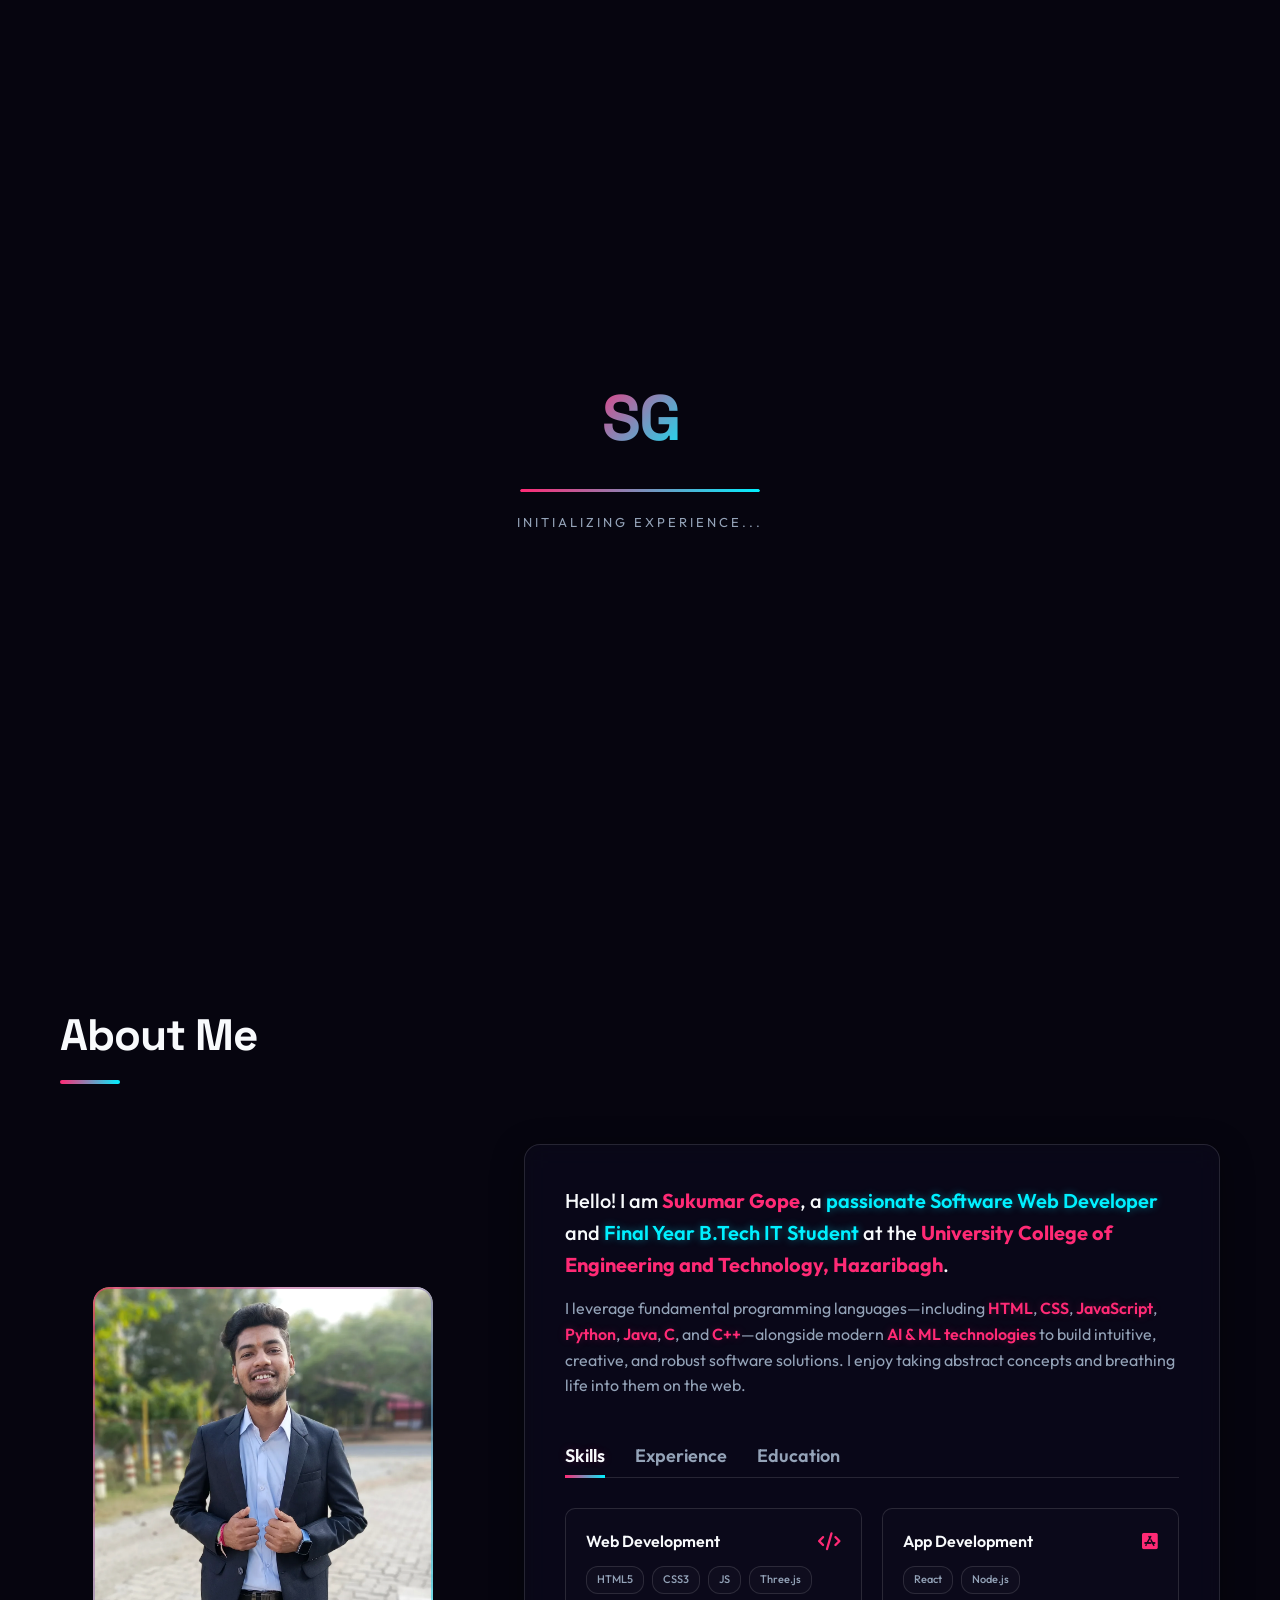
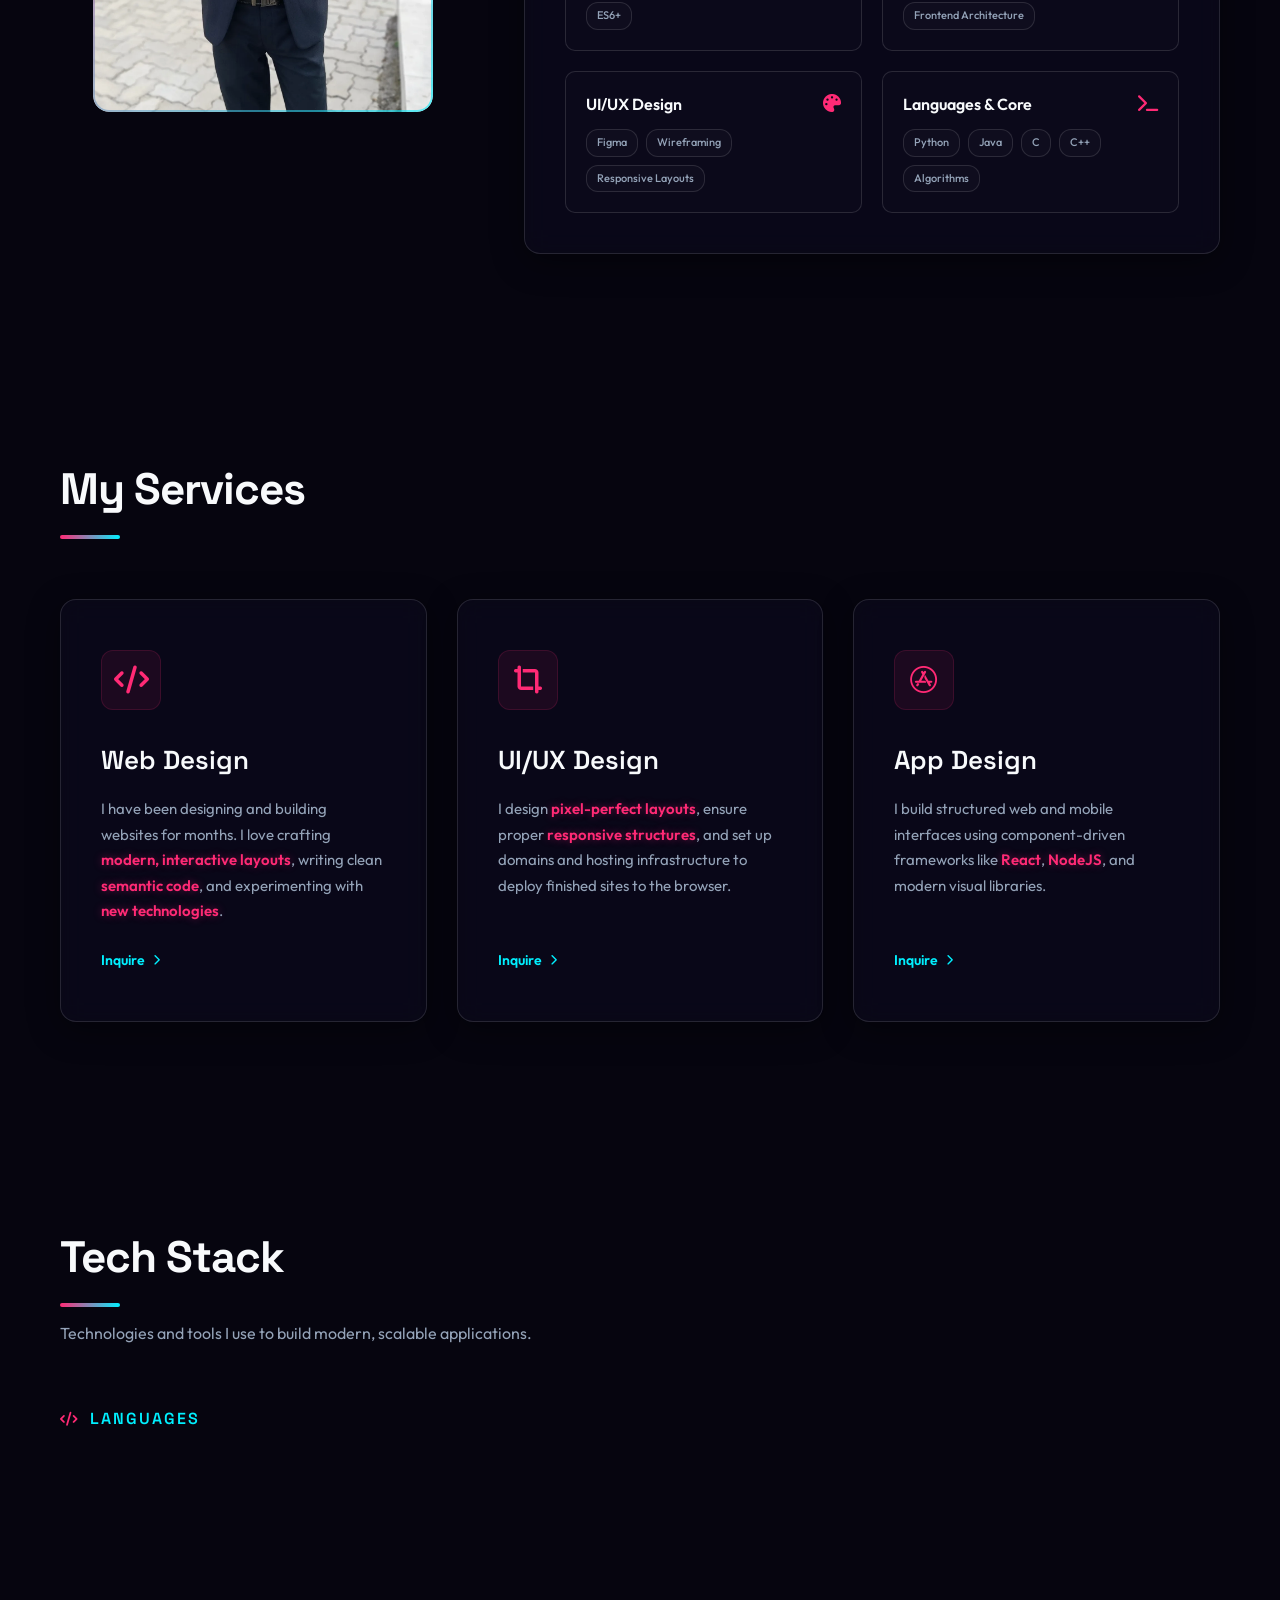
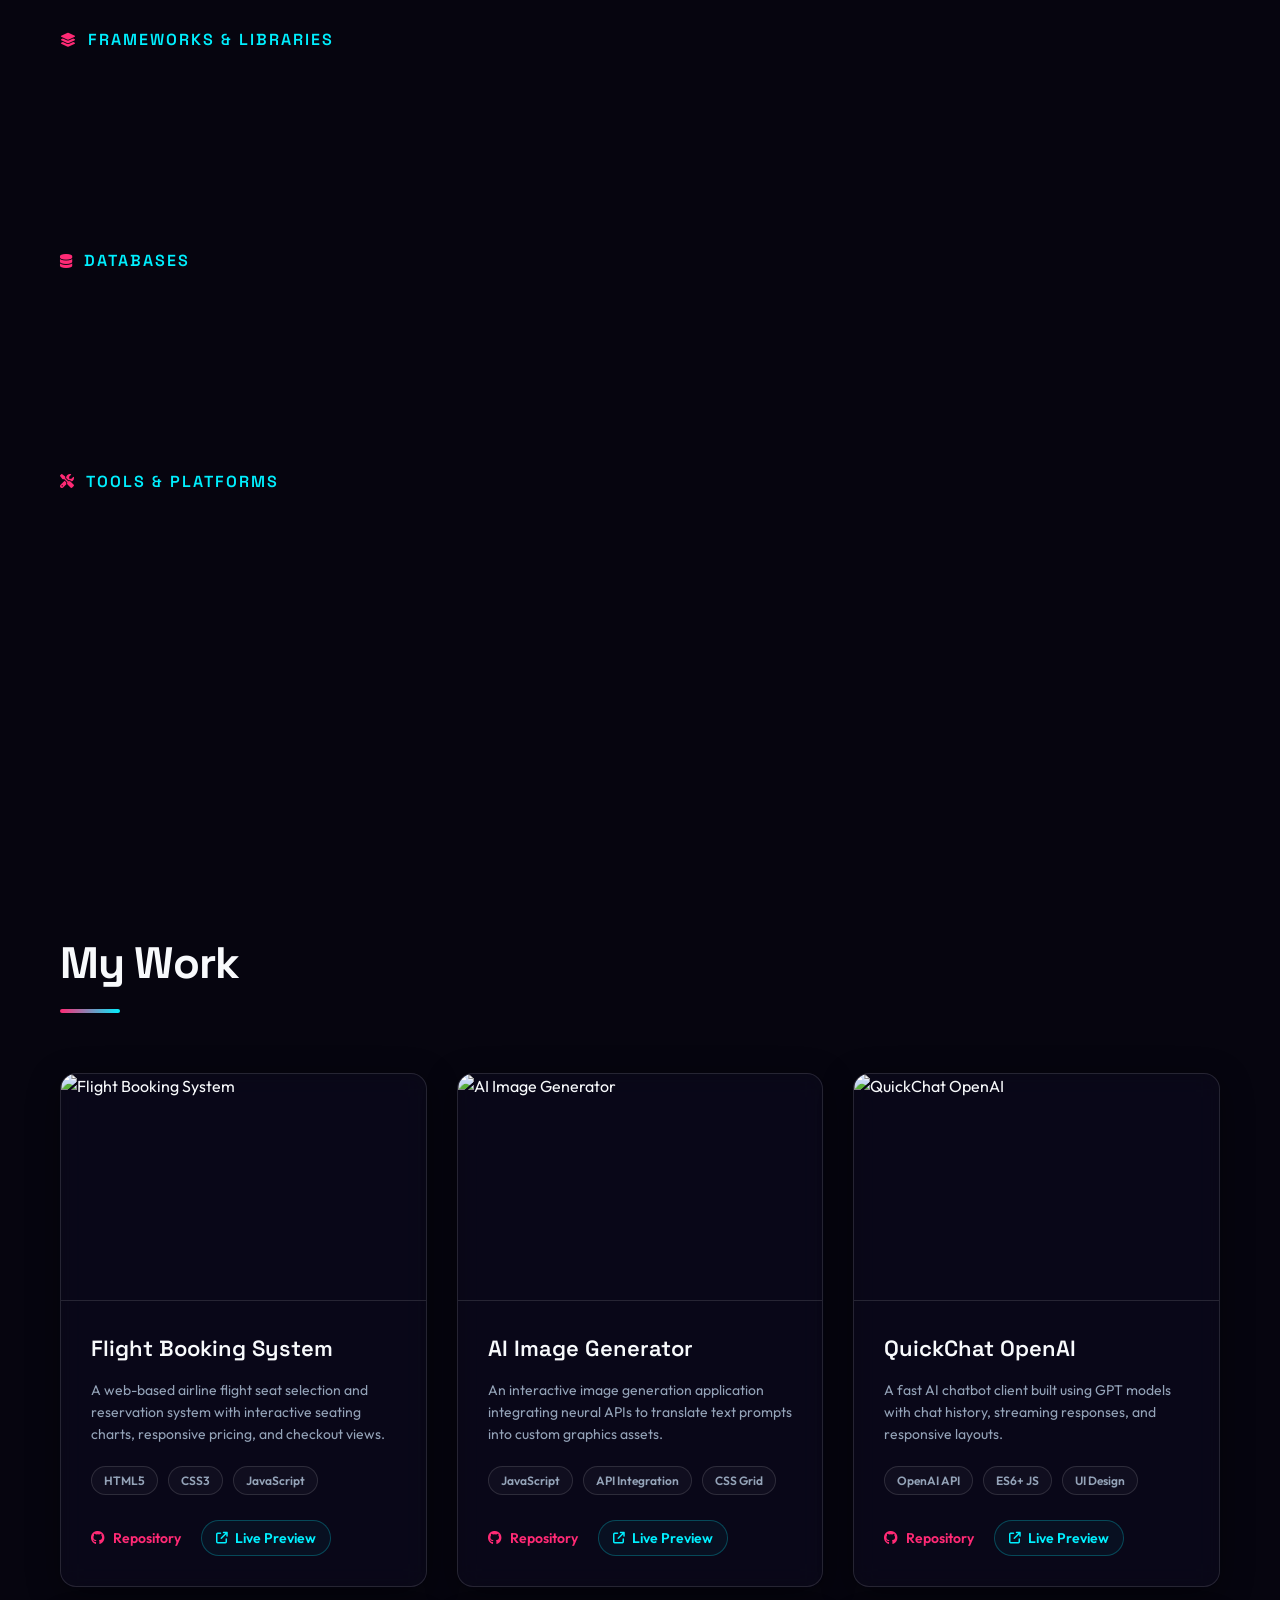
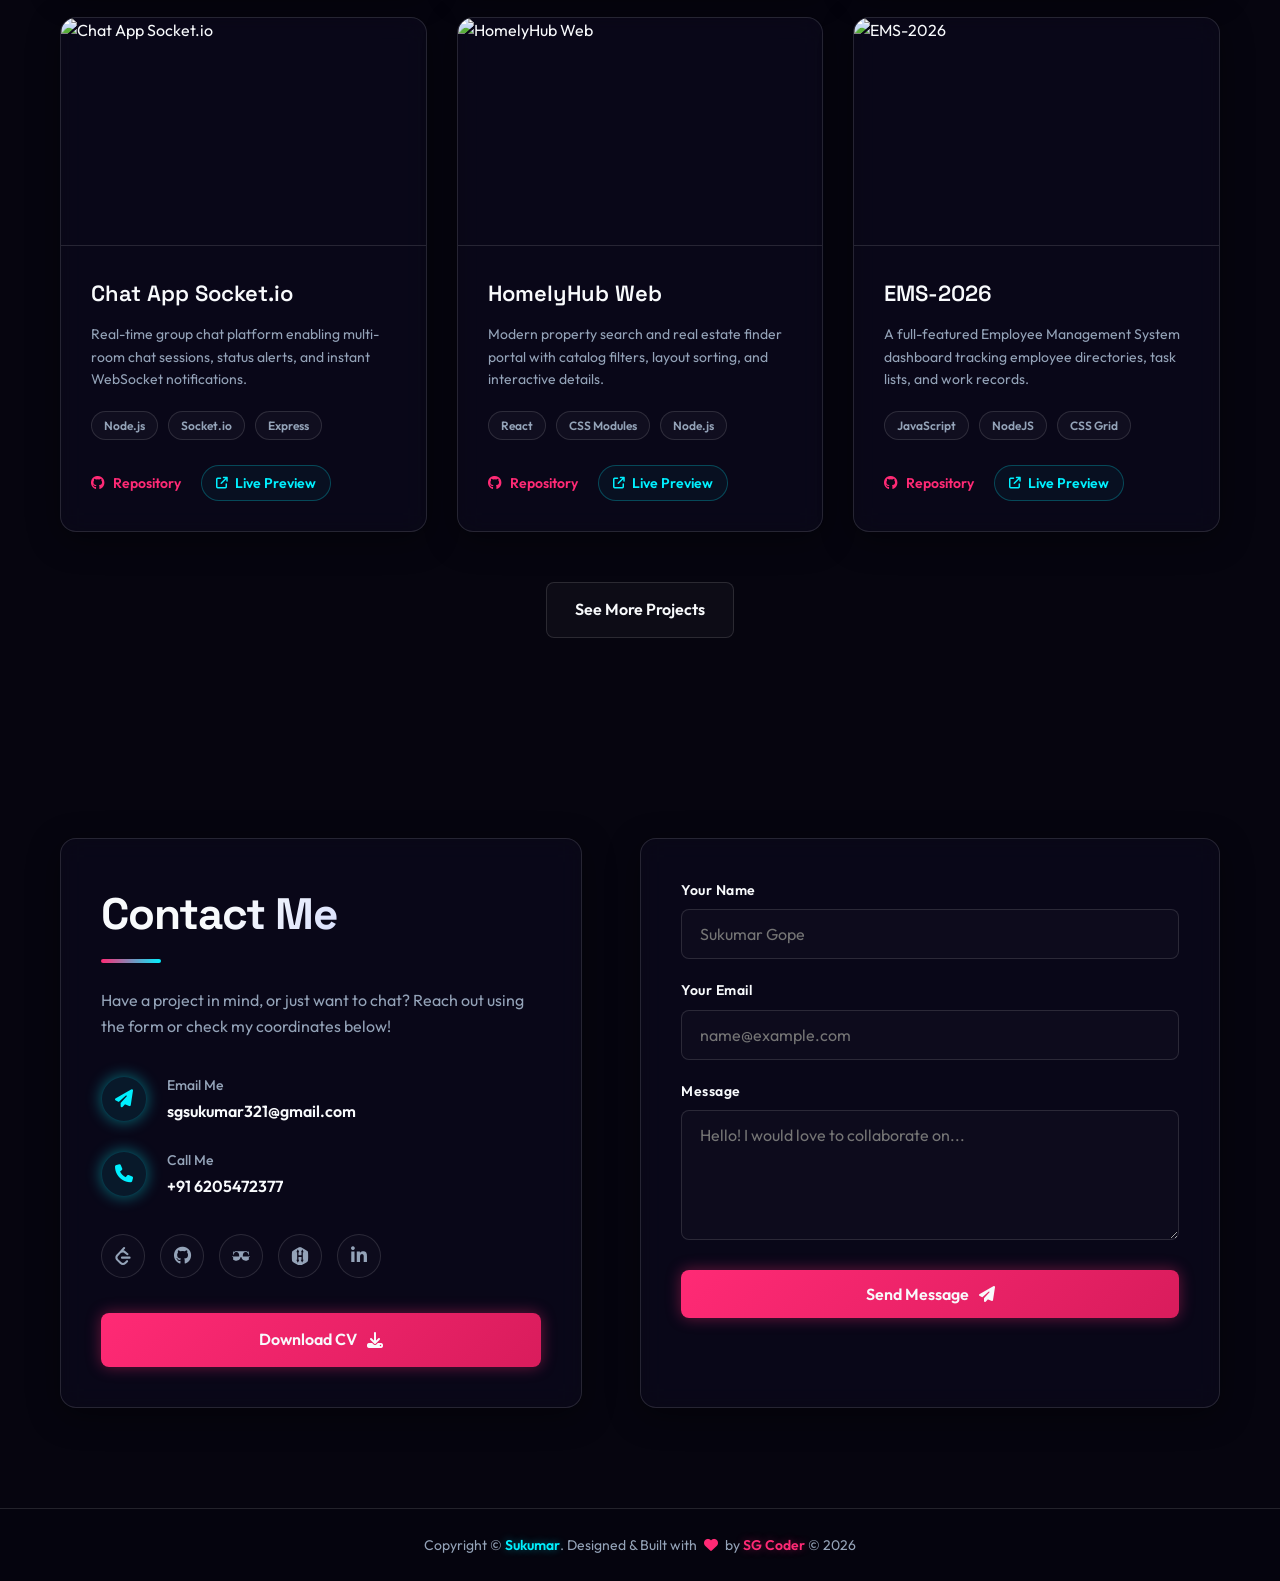
==== commit a9166329: "feat: highlights in services, experience & education sections; updated README" ====
--- a/index.html
+++ b/index.html
@@ -18,7 +18,7 @@
     <link href="https://fonts.googleapis.com/css2?family=Outfit:wght@300;400;500;600;700;800&family=Space+Grotesk:wght@400;500;600;700&display=swap" rel="stylesheet">
     <!-- FontAwesome for Icons -->
     <link rel="stylesheet" href="https://cdnjs.cloudflare.com/ajax/libs/font-awesome/6.5.1/css/all.min.css" integrity="sha512-DTOQO9RWCH3ppGqcWaEA1BIZOC6xxalwEsw9c2QQeAIftl+Vegovlnee1c9QX4TctnWMn13TZye+giMm8e2LwA==" crossorigin="anonymous" referrerpolicy="no-referrer" />
-    <link rel="stylesheet" href="style.css?v=11">
+    <link rel="stylesheet" href="style.css?v=12">
 </head>
 <body>
     <!-- Loading Screen -->
@@ -189,14 +189,14 @@
                                 <li>
                                     <span class="timeline-date">Aug 2025 - Dec 2025</span>
                                     <h4 class="timeline-title">Full Stack Developer Intern</h4>
-                                    <p class="timeline-subtitle">Emertxe Pvt. Ltd.</p>
-                                    <p class="timeline-detail">Developed interactive and responsive full-stack applications using React, Node.js, and JavaScript. Built and structured modular REST APIs and optimized database schemas for smooth client-server interactions.</p>
+                                    <p class="timeline-subtitle"><span class="highlight-primary">Emertxe Pvt. Ltd.</span></p>
+                                    <p class="timeline-detail">Developed interactive and responsive full-stack applications using <span class="highlight-secondary">React</span>, <span class="highlight-secondary">Node.js</span>, and <span class="highlight-secondary">JavaScript</span>. Built and structured modular <span class="highlight-secondary">REST APIs</span> and optimized database schemas for smooth client-server interactions.</p>
                                 </li>
                                 <li>
                                     <span class="timeline-date">Apr 2025 - Jun 2025</span>
                                     <h4 class="timeline-title">Software Development Engineer (SDE) Intern</h4>
-                                    <p class="timeline-subtitle">Bluestock Fintech</p>
-                                    <p class="timeline-detail">Implemented backend services, integrated API endpoints, and solved software engineering bottlenecks. Contributed to clean, reusable codebase logic with a strong focus on Data Structures and Algorithms (DSA).</p>
+                                    <p class="timeline-subtitle"><span class="highlight-primary">Bluestock Fintech</span></p>
+                                    <p class="timeline-detail">Implemented backend services, integrated <span class="highlight-secondary">API endpoints</span>, and solved software engineering bottlenecks. Contributed to clean, reusable codebase logic with a strong focus on <span class="highlight-secondary">Data Structures and Algorithms (DSA)</span>.</p>
                                 </li>
                             </ul>
                         </div>
@@ -207,20 +207,20 @@
                                 <li>
                                     <span class="timeline-date">2023 - 2026</span>
                                     <h4 class="timeline-title">B.Tech in Information Technology (Lateral Entry)</h4>
-                                    <p class="timeline-subtitle">University College of Engineering and Technology, Hazaribagh</p>
-                                    <p class="timeline-detail">Expected Graduation: 2026. Specialized curriculum focusing on Software Engineering, Data Structures & Algorithms, Database Management, and Web Graphics.</p>
+                                    <p class="timeline-subtitle"><span class="highlight-primary">University College of Engineering and Technology, Hazaribagh</span></p>
+                                    <p class="timeline-detail">Expected Graduation: 2026. Specialized curriculum focusing on <span class="highlight-secondary">Software Engineering</span>, <span class="highlight-secondary">Data Structures &amp; Algorithms</span>, <span class="highlight-secondary">Database Management</span>, and <span class="highlight-secondary">Web Graphics</span>.</p>
                                 </li>
                                 <li>
                                     <span class="timeline-date">2020 - 2023</span>
                                     <h4 class="timeline-title">Diploma in Computer Engineering</h4>
-                                    <p class="timeline-subtitle">Government Polytechnic, Kharsawan</p>
-                                    <p class="timeline-detail">Graduated in 2023. Built core technical foundations in Computer Science, Systems Programming, Networking, and Object-Oriented Languages.</p>
+                                    <p class="timeline-subtitle"><span class="highlight-primary">Government Polytechnic, Kharsawan</span></p>
+                                    <p class="timeline-detail">Graduated in 2023. Built core technical foundations in <span class="highlight-secondary">Computer Science</span>, <span class="highlight-secondary">Systems Programming</span>, <span class="highlight-secondary">Networking</span>, and <span class="highlight-secondary">Object-Oriented Languages</span>.</p>
                                 </li>
                                 <li>
                                     <span class="timeline-date">2012 - 2020</span>
                                     <h4 class="timeline-title">10th Matriculation</h4>
-                                    <p class="timeline-subtitle">Netaji Subhash Chandra High School, Kalikapur</p>
-                                    <p class="timeline-detail">Completed primary and secondary education with focus on Science and Mathematics.</p>
+                                    <p class="timeline-subtitle"><span class="highlight-primary">Netaji Subhash Chandra High School, Kalikapur</span></p>
+                                    <p class="timeline-detail">Completed primary and secondary education with focus on <span class="highlight-secondary">Science</span> and <span class="highlight-secondary">Mathematics</span>.</p>
                                 </li>
                             </ul>
                         </div>
@@ -243,7 +243,7 @@
                             <i class="fa-solid fa-code"></i>
                         </div>
                         <h2>Web Design</h2>
-                        <p>I have been designing and building websites for months. I love crafting modern, interactive layouts, writing clean semantic code, and experimenting with new technologies.</p>
+                        <p>I have been designing and building websites for months. I love crafting <span class="highlight-primary">modern, interactive layouts</span>, writing clean <span class="highlight-primary">semantic code</span>, and experimenting with <span class="highlight-primary">new technologies</span>.</p>
                         <a href="#contact" class="service-link">Inquire <i class="fas fa-chevron-right"></i></a>
                     </div>
                     <div class="service-card glass-panel" data-tilt>
@@ -252,7 +252,7 @@
                             <i class="fa-solid fa-crop-simple"></i>
                         </div>
                         <h2>UI/UX Design</h2>
-                        <p>I design pixel-perfect layouts, ensure proper responsive structures, and set up domains and hosting infrastructure to deploy finished sites to the browser.</p>
+                        <p>I design <span class="highlight-primary">pixel-perfect layouts</span>, ensure proper <span class="highlight-primary">responsive structures</span>, and set up domains and hosting infrastructure to deploy finished sites to the browser.</p>
                         <a href="#contact" class="service-link">Inquire <i class="fas fa-chevron-right"></i></a>
                     </div>
                     <div class="service-card glass-panel" data-tilt>
@@ -261,7 +261,7 @@
                             <i class="fa-brands fa-app-store"></i>
                         </div>
                         <h2>App Design</h2>
-                        <p>I build structured web and mobile interfaces using component-driven frameworks like React, NodeJS, and modern visual libraries.</p>
+                        <p>I build structured web and mobile interfaces using component-driven frameworks like <span class="highlight-primary">React</span>, <span class="highlight-primary">NodeJS</span>, and modern visual libraries.</p>
                         <a href="#contact" class="service-link">Inquire <i class="fas fa-chevron-right"></i></a>
                     </div>
                 </div>
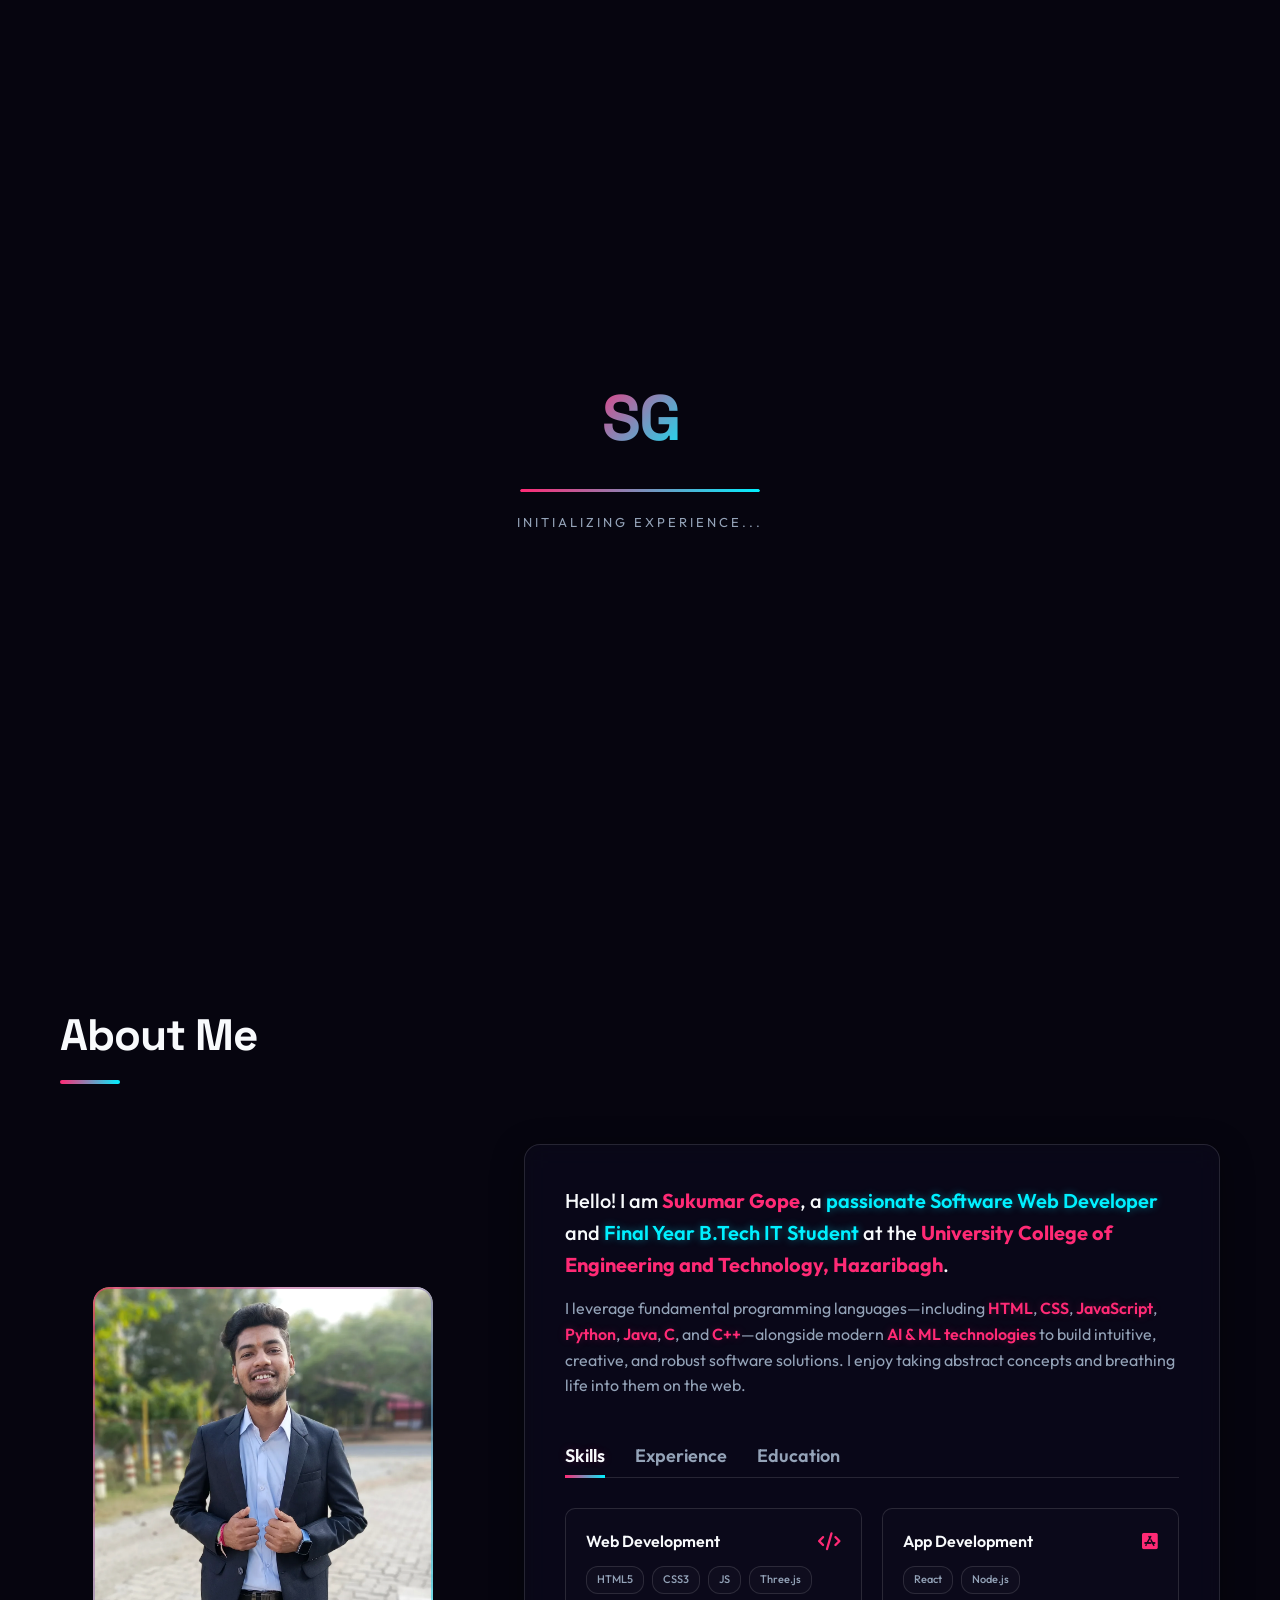
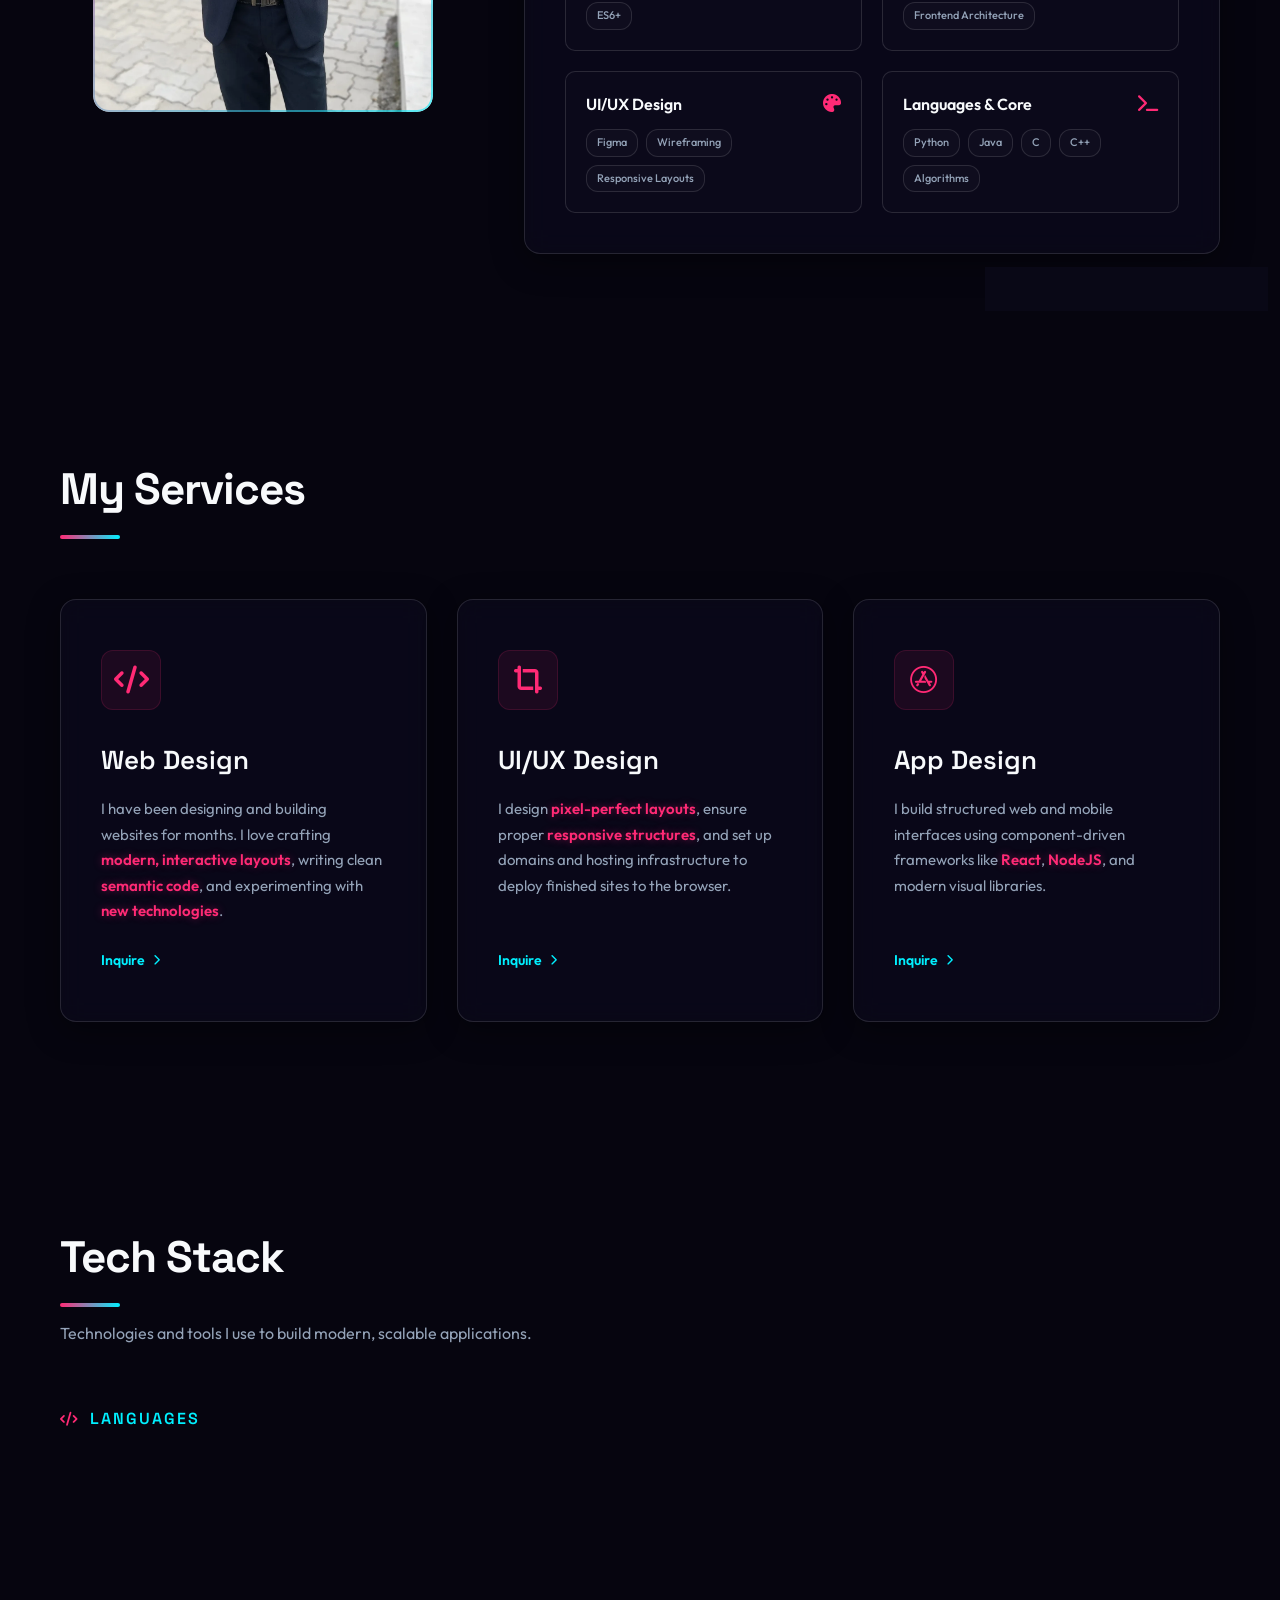
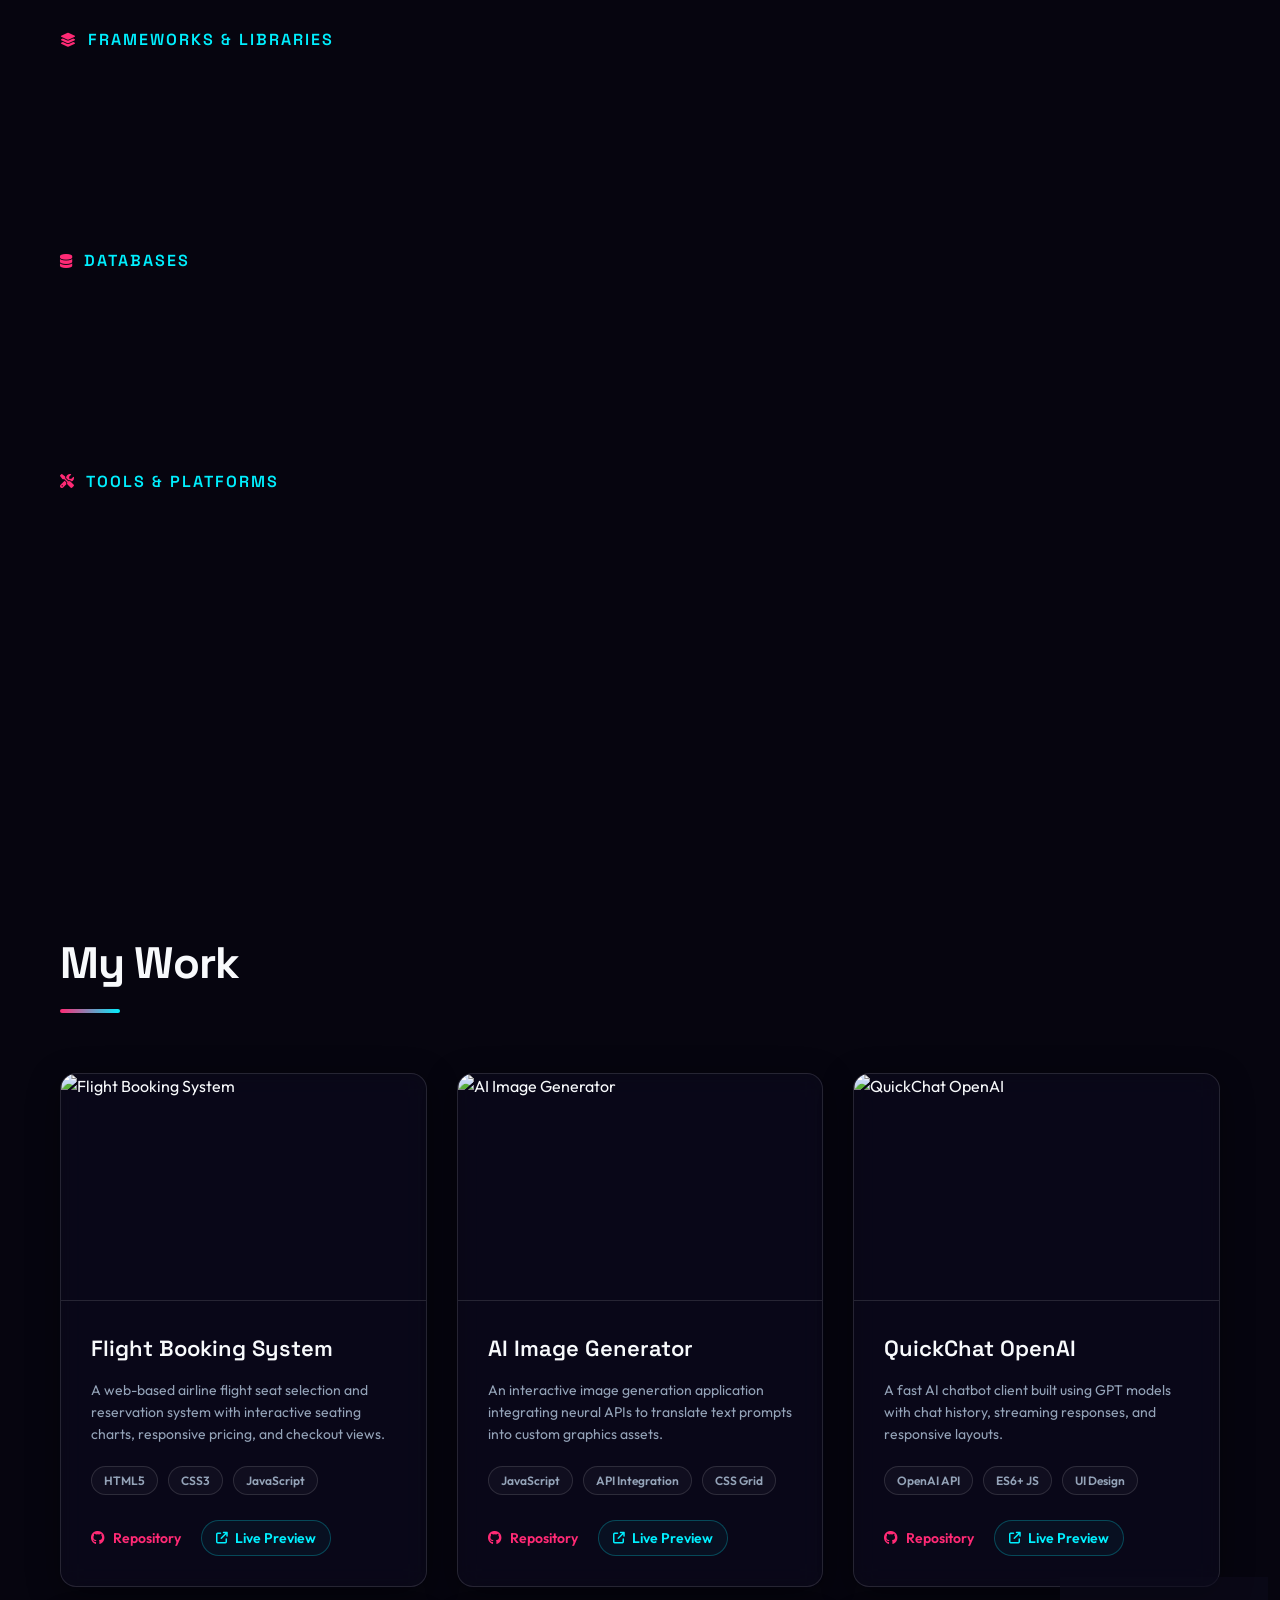
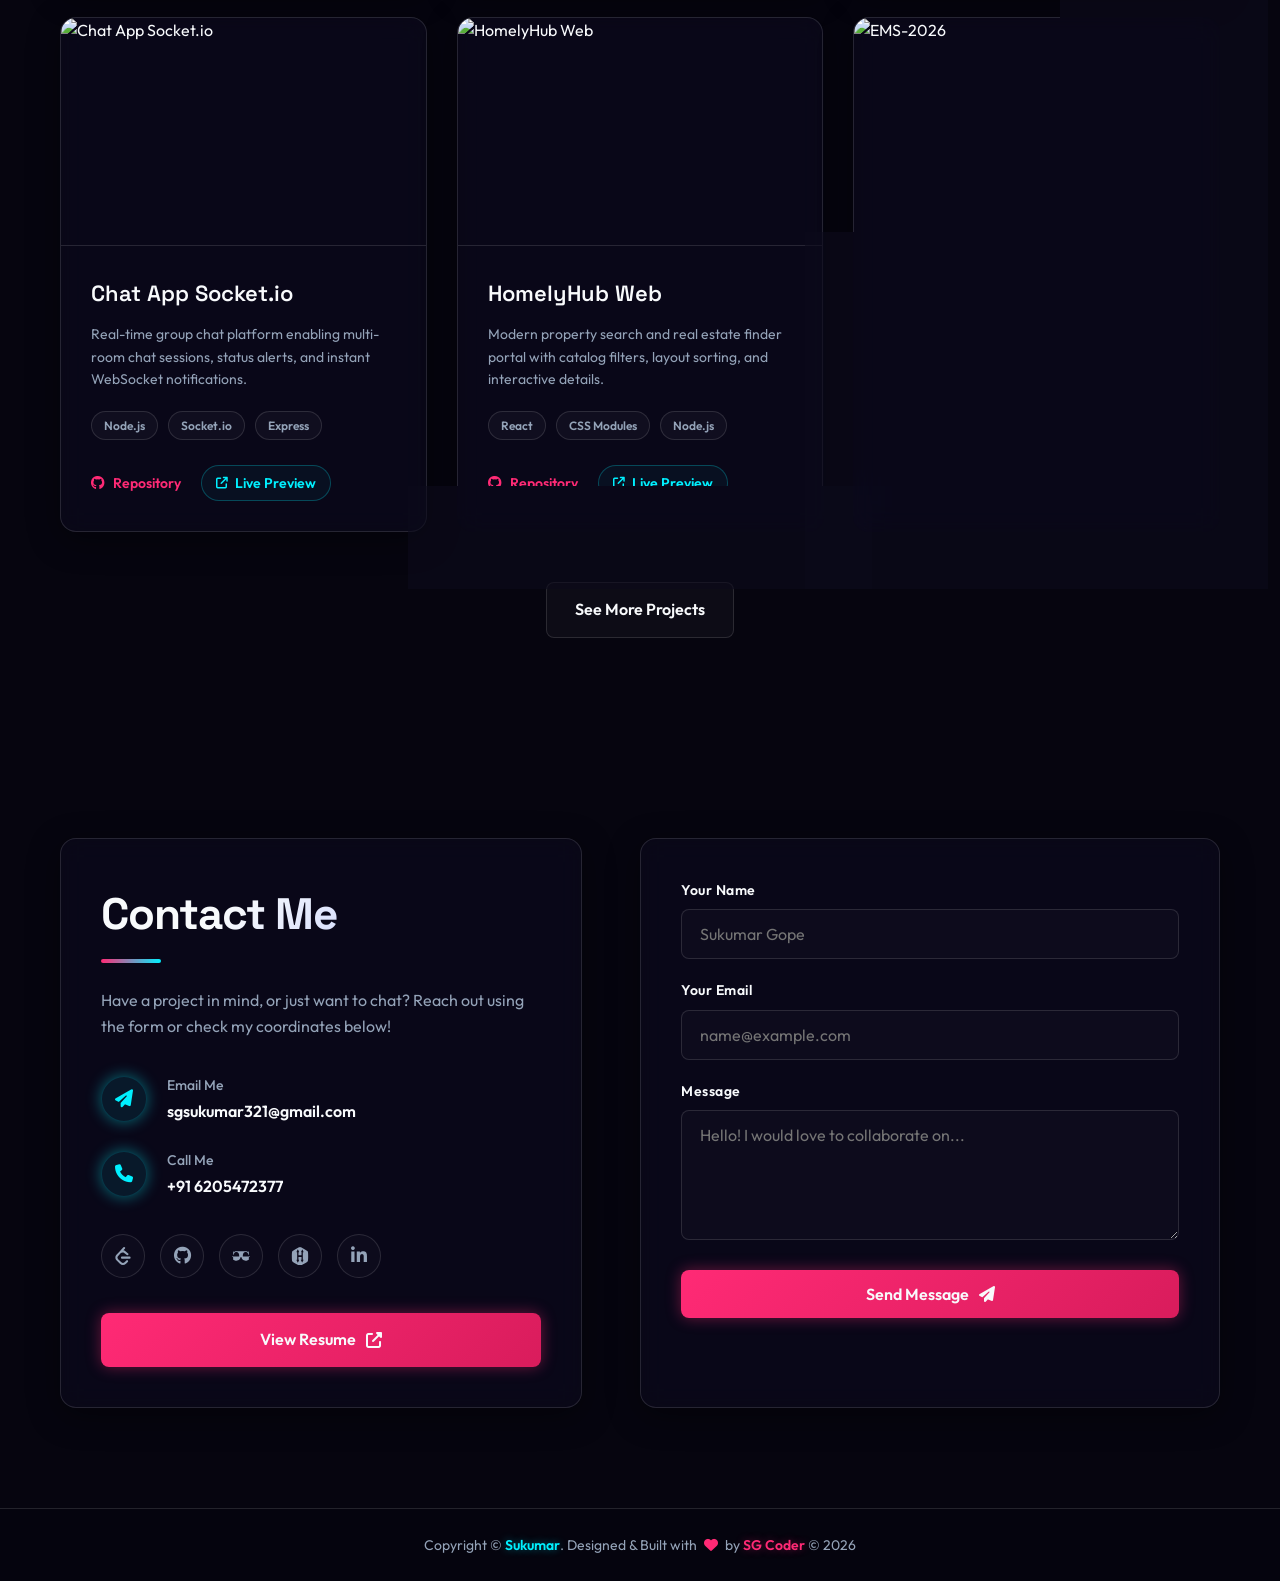
==== commit 6e4ccdd4: "Update portfolio to use interactive HTML resume instead of PDF" ====
--- a/index.html
+++ b/index.html
@@ -68,9 +68,9 @@
                     <i class="fa-brands fa-github"></i>
                     <span>Source Code</span>
                 </a>
-                <a href="img/cv.pdf" target="_blank" title="View CV" class="home-social-link" id="home-cv-btn">
-                    <i class="fa-solid fa-file-pdf"></i>
-                    <span>View CV</span>
+                <a href="resume.html" target="_blank" title="View Resume" class="home-social-link" id="home-cv-btn">
+                    <i class="fa-solid fa-file-lines"></i>
+                    <span>View Resume</span>
                 </a>
             </div>
             <div class="container hero-container">
@@ -623,8 +623,8 @@
                             <a href="https://www.linkedin.com/in/sukumar-gope-9b20a81b4/" target="_blank" aria-label="LinkedIn"><i class="fa-brands fa-linkedin-in"></i></a>
                         </div>
                         
-                        <a href="img/cv.pdf" download="Sukumar_Gope_CV.pdf" class="btn btn-primary btn-cv">
-                            Download CV <i class="fa-solid fa-download"></i>
+                        <a href="resume.html" target="_blank" class="btn btn-primary btn-cv">
+                            View Resume <i class="fa-solid fa-external-link-alt"></i>
                         </a>
                     </div>
                     
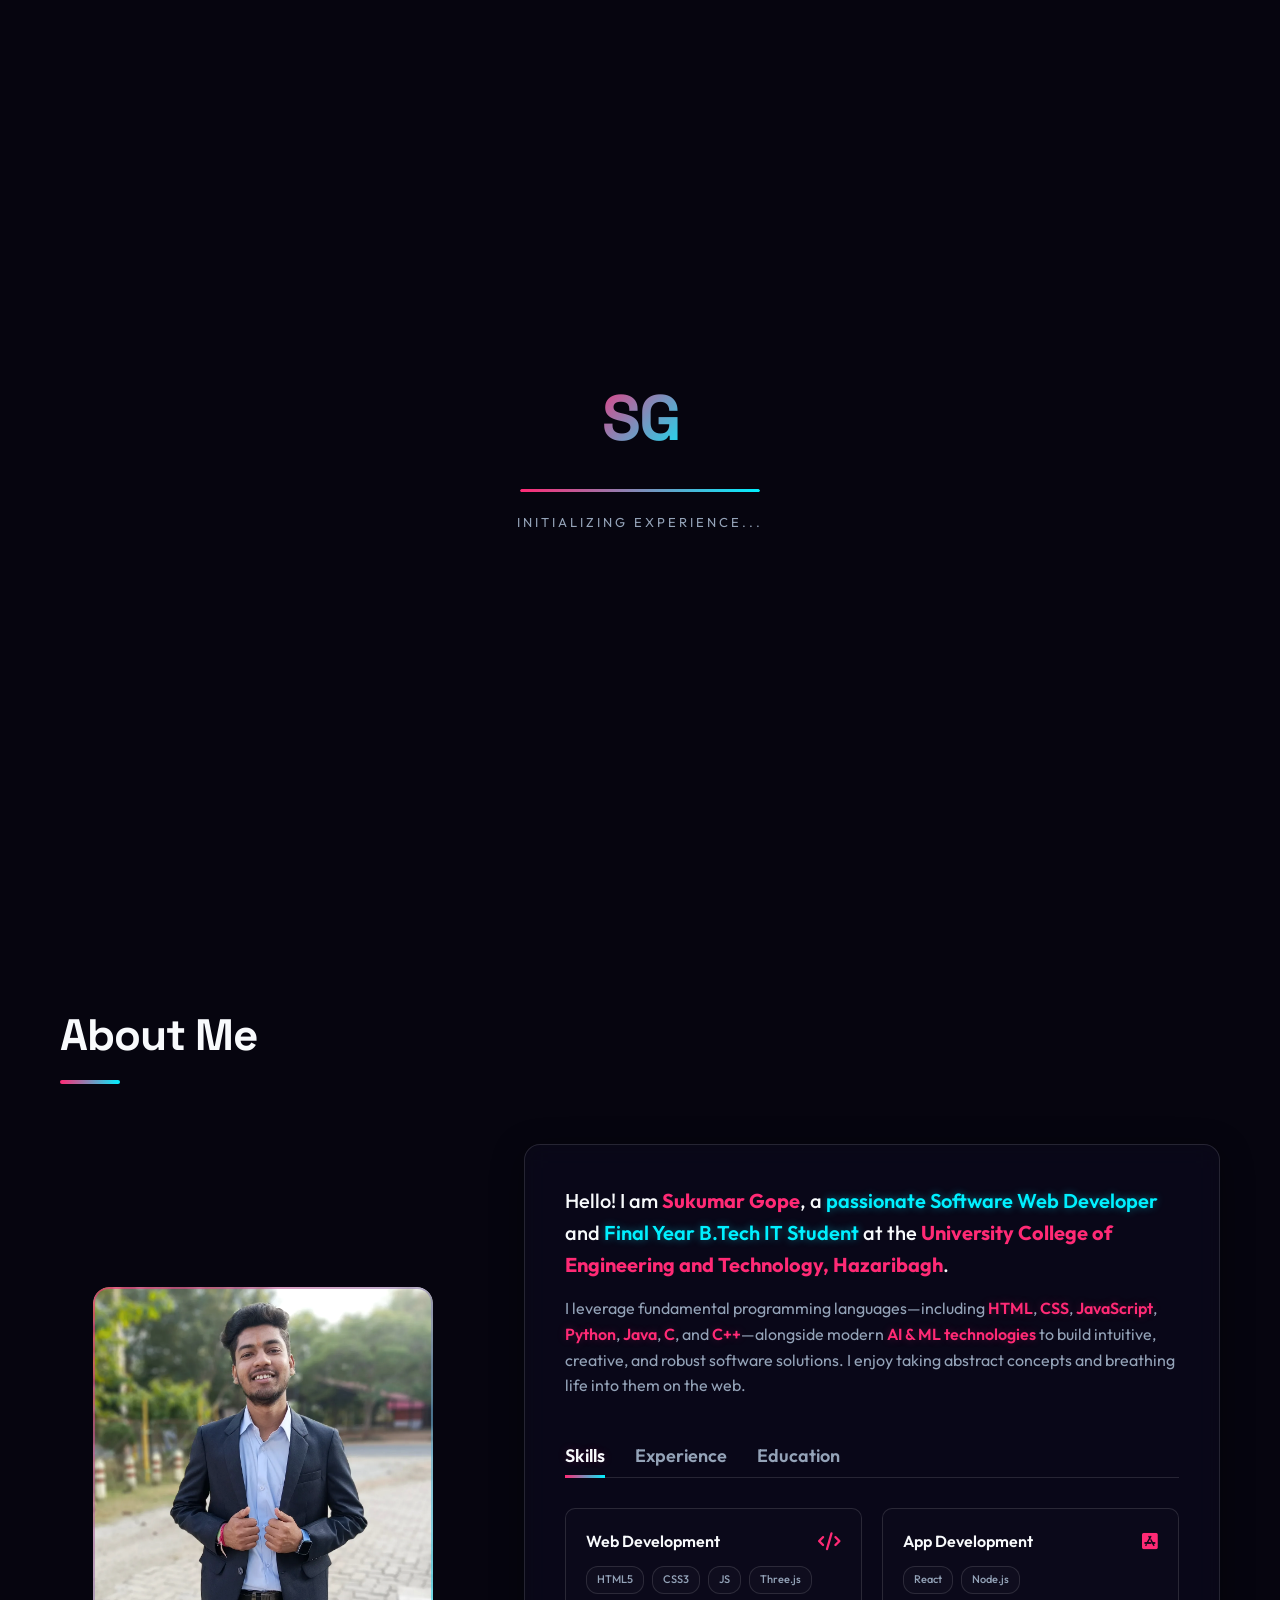
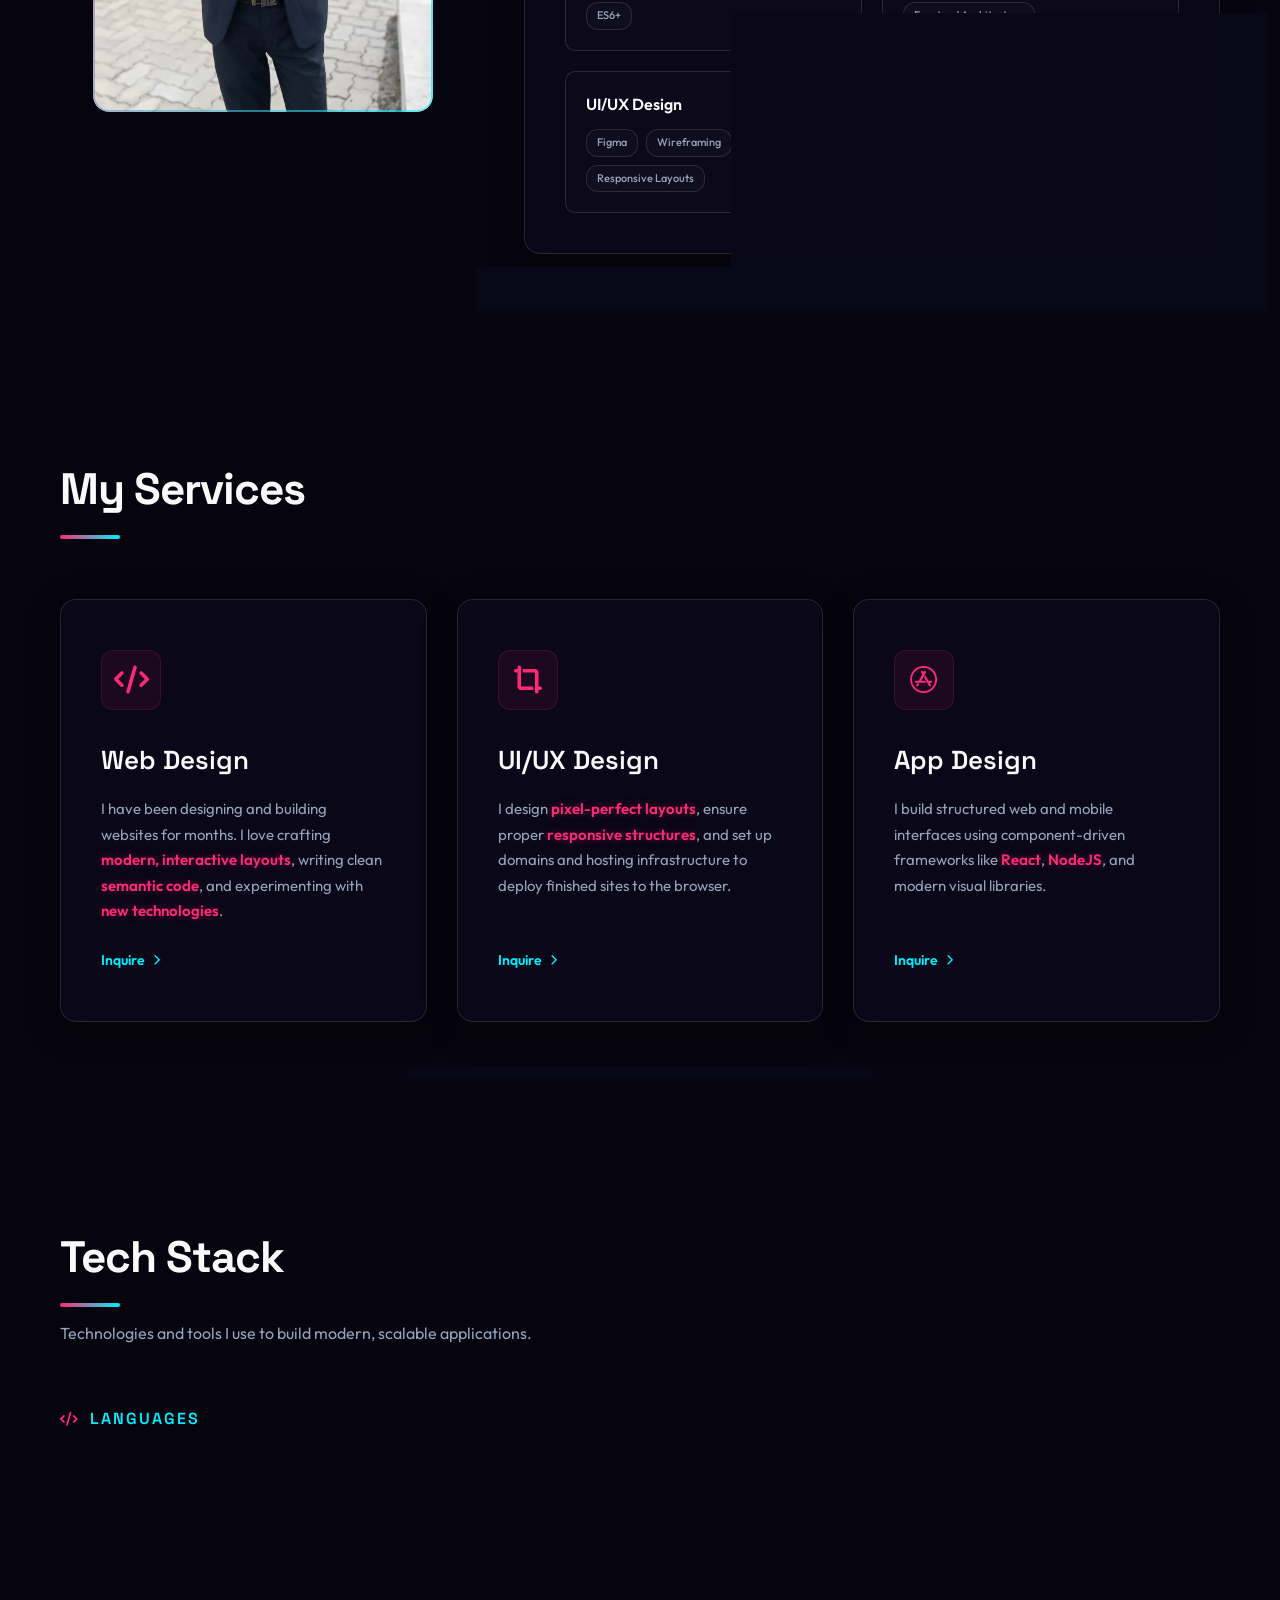
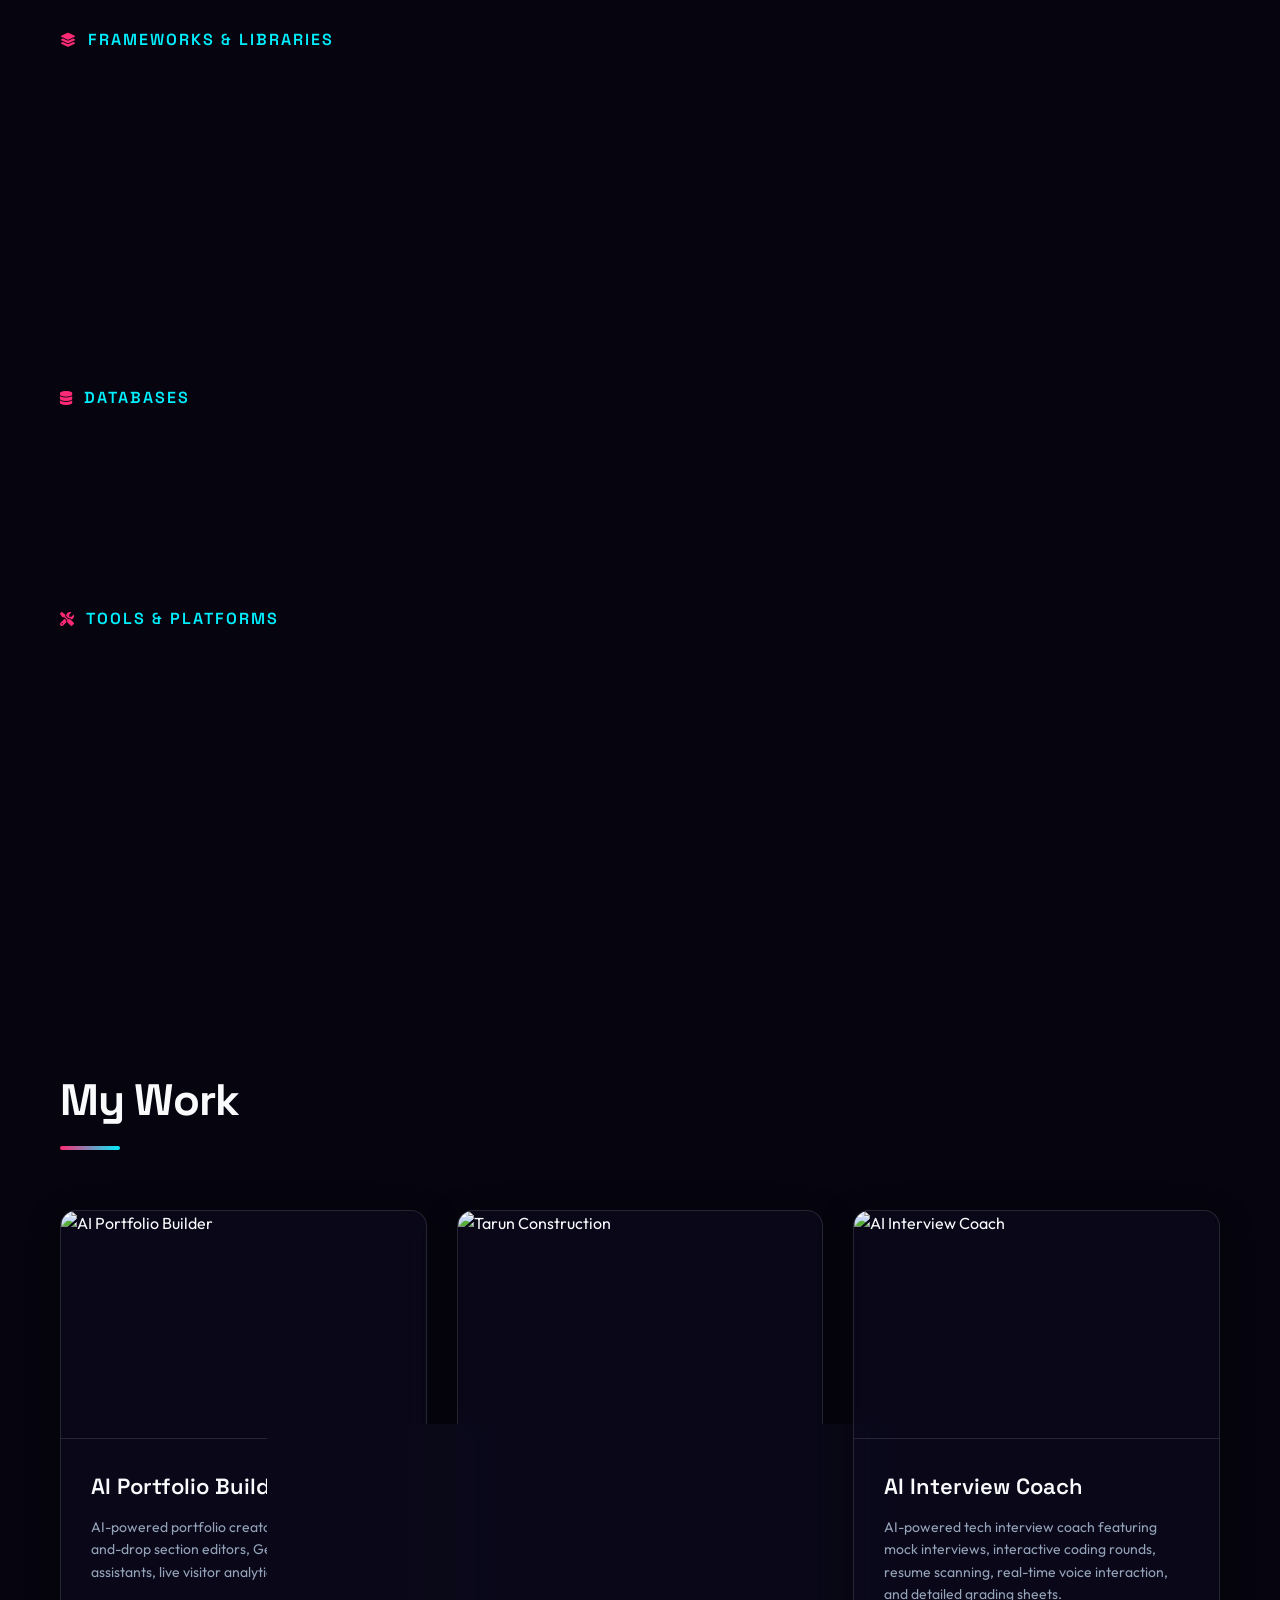
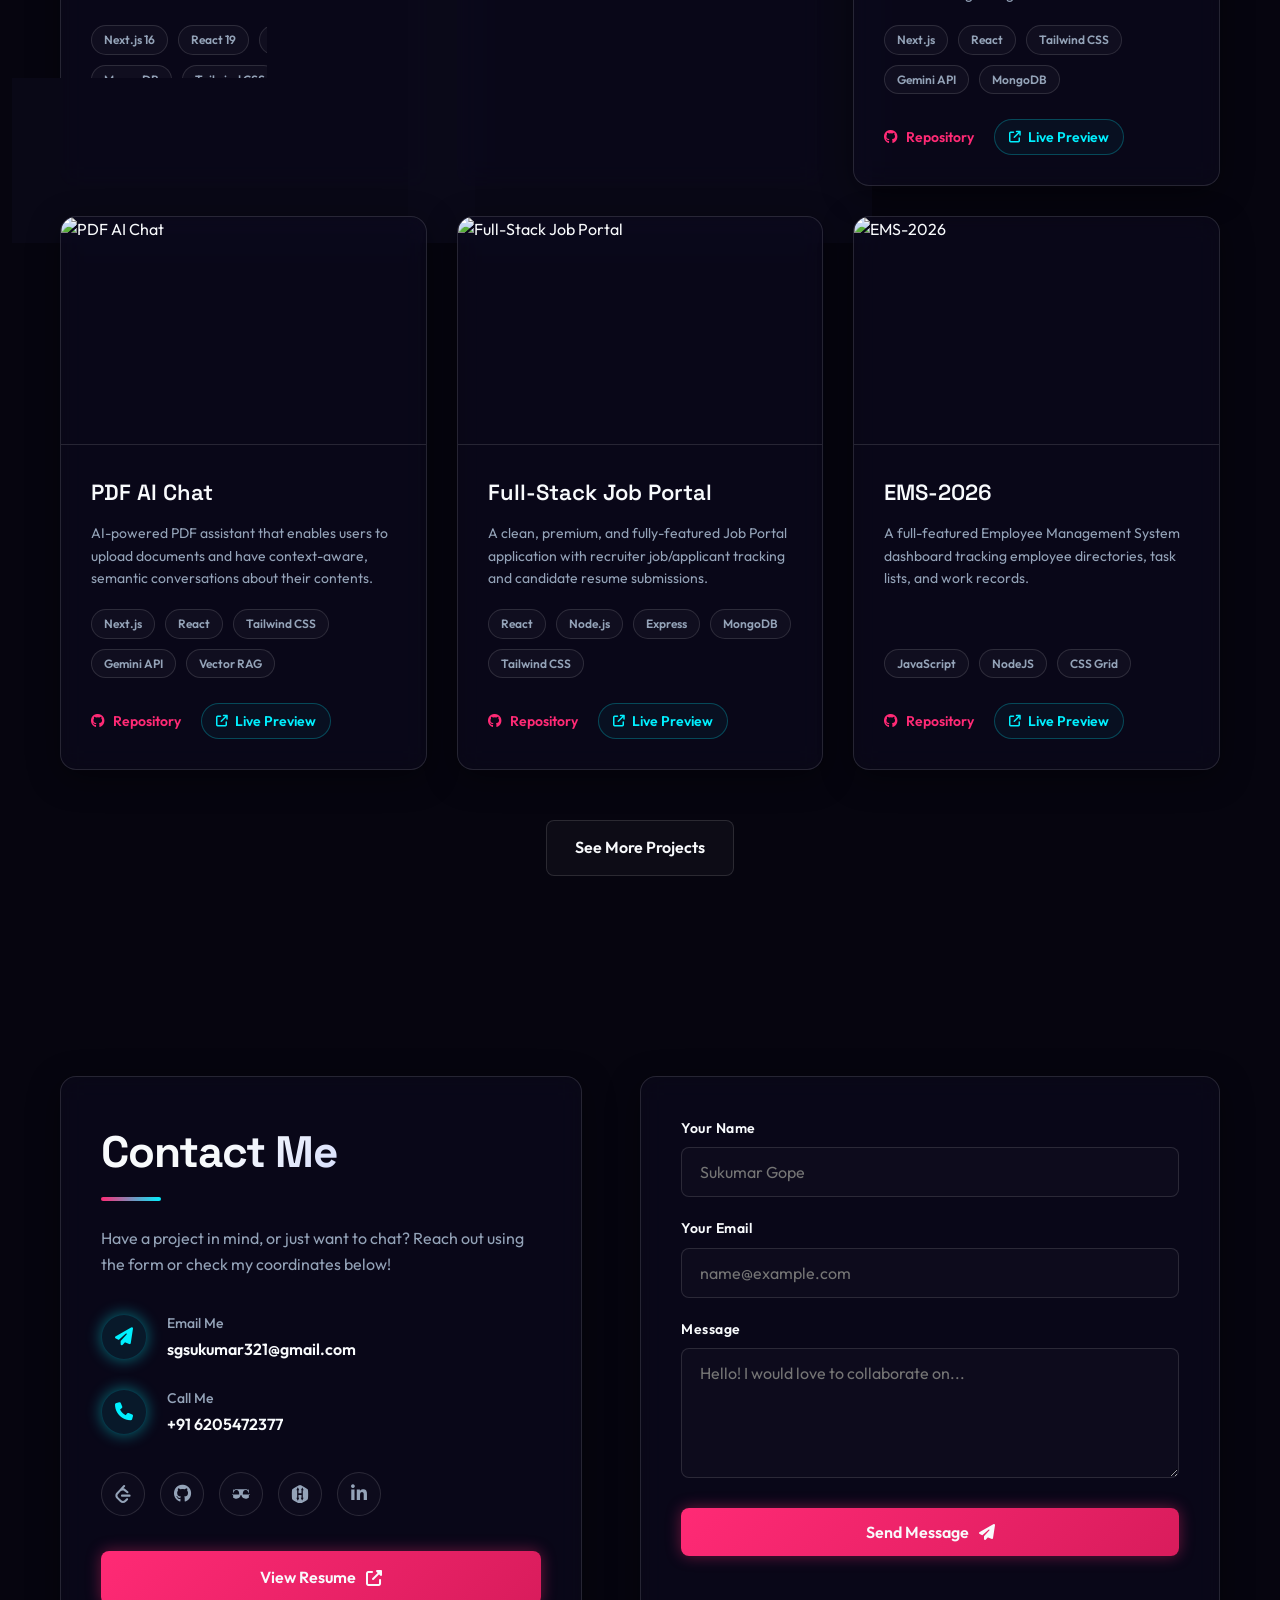
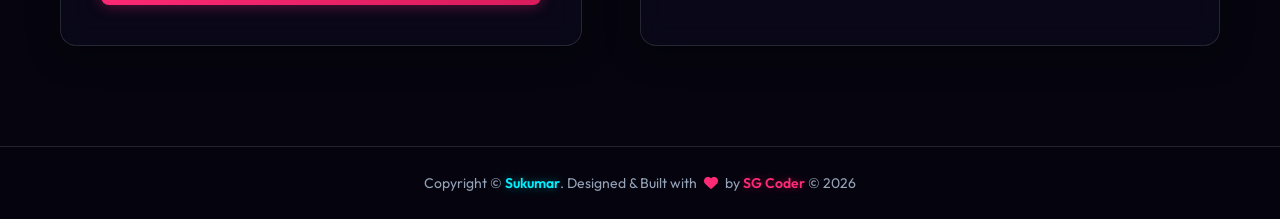
==== commit 87cd33c7: "feat: add latest projects, update tech stack, resume & chatbot - Added 6 new project cards: AI Portf" ====
--- a/index.html
+++ b/index.html
@@ -286,6 +286,10 @@
                             <span>JavaScript</span>
                         </div>
                         <div class="tech-card">
+                            <img src="https://cdn.jsdelivr.net/gh/devicons/devicon/icons/typescript/typescript-original.svg" alt="TypeScript">
+                            <span>TypeScript</span>
+                        </div>
+                        <div class="tech-card">
                             <img src="https://cdn.jsdelivr.net/gh/devicons/devicon/icons/python/python-original.svg" alt="Python">
                             <span>Python</span>
                         </div>
@@ -320,6 +324,18 @@
                             <img src="https://cdn.jsdelivr.net/gh/devicons/devicon/icons/react/react-original.svg" alt="React">
                             <span>React</span>
                         </div>
+                        <div class="tech-card tech-card--nextjs">
+                            <img src="https://cdn.jsdelivr.net/gh/devicons/devicon/icons/nextjs/nextjs-original.svg" alt="Next.js" class="icon-invert">
+                            <span>Next.js</span>
+                        </div>
+                        <div class="tech-card">
+                            <img src="https://cdn.jsdelivr.net/gh/devicons/devicon/icons/angular/angular-original.svg" alt="Angular">
+                            <span>Angular</span>
+                        </div>
+                        <div class="tech-card">
+                            <img src="https://cdn.jsdelivr.net/gh/devicons/devicon/icons/react/react-original.svg" alt="React Native">
+                            <span>React Native</span>
+                        </div>
                         <div class="tech-card">
                             <img src="https://cdn.jsdelivr.net/gh/devicons/devicon/icons/nodejs/nodejs-original.svg" alt="Node.js">
                             <span>Node.js</span>
@@ -356,6 +372,10 @@
                             <span>MongoDB</span>
                         </div>
                         <div class="tech-card">
+                            <img src="https://cdn.jsdelivr.net/gh/devicons/devicon/icons/postgresql/postgresql-original.svg" alt="PostgreSQL">
+                            <span>PostgreSQL</span>
+                        </div>
+                        <div class="tech-card">
                             <img src="https://cdn.jsdelivr.net/gh/devicons/devicon/icons/mysql/mysql-original.svg" alt="MySQL">
                             <span>MySQL</span>
                         </div>
@@ -377,6 +397,10 @@
                         <div class="tech-card">
                             <img src="https://cdn.jsdelivr.net/gh/devicons/devicon/icons/github/github-original.svg" alt="GitHub" class="icon-invert">
                             <span>GitHub</span>
+                        </div>
+                        <div class="tech-card">
+                            <img src="https://cdn.jsdelivr.net/gh/devicons/devicon/icons/docker/docker-original.svg" alt="Docker">
+                            <span>Docker</span>
                         </div>
                         <div class="tech-card">
                             <img src="https://cdn.jsdelivr.net/gh/devicons/devicon/icons/vscode/vscode-original.svg" alt="VS Code">
@@ -408,14 +432,20 @@
                     <div class="tech-marquee">
                         <div class="tech-marquee-track">
                             <span><img src="https://cdn.jsdelivr.net/gh/devicons/devicon/icons/javascript/javascript-original.svg" alt="JavaScript"> JavaScript</span>
+                            <span><img src="https://cdn.jsdelivr.net/gh/devicons/devicon/icons/typescript/typescript-original.svg" alt="TypeScript"> TypeScript</span>
                             <span><img src="https://cdn.jsdelivr.net/gh/devicons/devicon/icons/react/react-original.svg" alt="React"> React</span>
+                            <span><img src="https://cdn.jsdelivr.net/gh/devicons/devicon/icons/nextjs/nextjs-original.svg" alt="Next.js" class="icon-invert"> Next.js</span>
+                            <span><img src="https://cdn.jsdelivr.net/gh/devicons/devicon/icons/angular/angular-original.svg" alt="Angular"> Angular</span>
+                            <span><img src="https://cdn.jsdelivr.net/gh/devicons/devicon/icons/react/react-original.svg" alt="React Native"> React Native</span>
                             <span><img src="https://cdn.jsdelivr.net/gh/devicons/devicon/icons/nodejs/nodejs-original.svg" alt="Node.js"> Node.js</span>
                             <span><img src="https://cdn.jsdelivr.net/gh/devicons/devicon/icons/python/python-original.svg" alt="Python"> Python</span>
                             <span><svg viewBox="0 0 32 32" fill="currentColor" style="width:18px; height:18px; display:inline-block; vertical-align:middle;"><path d="M.7 0L0 2.6 12.8 32l2.7-1L4.3 5.6l22.1 9.1.8-2.5L.7 0zm30.6 29.4L18.5 0l-2.7 1 11.2 25.5L4.9 17.4l-.8 2.5 27.2 9.5z"/></svg> Three.js</span>
                             <span><img src="https://cdn.jsdelivr.net/gh/devicons/devicon/icons/mongodb/mongodb-original.svg" alt="MongoDB"> MongoDB</span>
+                            <span><img src="https://cdn.jsdelivr.net/gh/devicons/devicon/icons/postgresql/postgresql-original.svg" alt="PostgreSQL"> PostgreSQL</span>
                             <span><img src="https://cdn.simpleicons.org/express/ffffff" alt="Express"> Express</span>
                             <span><img src="https://cdn.simpleicons.org/socketdotio/ffffff" alt="Socket.io"> Socket.io</span>
                             <span><img src="https://cdn.jsdelivr.net/gh/devicons/devicon/icons/git/git-original.svg" alt="Git"> Git</span>
+                            <span><img src="https://cdn.jsdelivr.net/gh/devicons/devicon/icons/docker/docker-original.svg" alt="Docker"> Docker</span>
                             <span><img src="https://cdn.jsdelivr.net/gh/devicons/devicon/icons/figma/figma-original.svg" alt="Figma"> Figma</span>
                             <span><img src="https://cdn.jsdelivr.net/gh/devicons/devicon/icons/tailwindcss/tailwindcss-original.svg" alt="Tailwind"> Tailwind</span>
                             <span><img src="https://cdn.jsdelivr.net/gh/devicons/devicon/icons/mysql/mysql-original.svg" alt="MySQL"> MySQL</span>
@@ -426,14 +456,20 @@
                             
                             <!-- Duplicate for seamless loop -->
                             <span><img src="https://cdn.jsdelivr.net/gh/devicons/devicon/icons/javascript/javascript-original.svg" alt="JavaScript"> JavaScript</span>
+                            <span><img src="https://cdn.jsdelivr.net/gh/devicons/devicon/icons/typescript/typescript-original.svg" alt="TypeScript"> TypeScript</span>
                             <span><img src="https://cdn.jsdelivr.net/gh/devicons/devicon/icons/react/react-original.svg" alt="React"> React</span>
+                            <span><img src="https://cdn.jsdelivr.net/gh/devicons/devicon/icons/nextjs/nextjs-original.svg" alt="Next.js" class="icon-invert"> Next.js</span>
+                            <span><img src="https://cdn.jsdelivr.net/gh/devicons/devicon/icons/angular/angular-original.svg" alt="Angular"> Angular</span>
+                            <span><img src="https://cdn.jsdelivr.net/gh/devicons/devicon/icons/react/react-original.svg" alt="React Native"> React Native</span>
                             <span><img src="https://cdn.jsdelivr.net/gh/devicons/devicon/icons/nodejs/nodejs-original.svg" alt="Node.js"> Node.js</span>
                             <span><img src="https://cdn.jsdelivr.net/gh/devicons/devicon/icons/python/python-original.svg" alt="Python"> Python</span>
                             <span><svg viewBox="0 0 32 32" fill="currentColor" style="width:18px; height:18px; display:inline-block; vertical-align:middle;"><path d="M.7 0L0 2.6 12.8 32l2.7-1L4.3 5.6l22.1 9.1.8-2.5L.7 0zm30.6 29.4L18.5 0l-2.7 1 11.2 25.5L4.9 17.4l-.8 2.5 27.2 9.5z"/></svg> Three.js</span>
                             <span><img src="https://cdn.jsdelivr.net/gh/devicons/devicon/icons/mongodb/mongodb-original.svg" alt="MongoDB"> MongoDB</span>
+                            <span><img src="https://cdn.jsdelivr.net/gh/devicons/devicon/icons/postgresql/postgresql-original.svg" alt="PostgreSQL"> PostgreSQL</span>
                             <span><img src="https://cdn.simpleicons.org/express/ffffff" alt="Express"> Express</span>
                             <span><img src="https://cdn.simpleicons.org/socketdotio/ffffff" alt="Socket.io"> Socket.io</span>
                             <span><img src="https://cdn.jsdelivr.net/gh/devicons/devicon/icons/git/git-original.svg" alt="Git"> Git</span>
+                            <span><img src="https://cdn.jsdelivr.net/gh/devicons/devicon/icons/docker/docker-original.svg" alt="Docker"> Docker</span>
                             <span><img src="https://cdn.jsdelivr.net/gh/devicons/devicon/icons/figma/figma-original.svg" alt="Figma"> Figma</span>
                             <span><img src="https://cdn.jsdelivr.net/gh/devicons/devicon/icons/tailwindcss/tailwindcss-original.svg" alt="Tailwind"> Tailwind</span>
                             <span><img src="https://cdn.jsdelivr.net/gh/devicons/devicon/icons/mysql/mysql-original.svg" alt="MySQL"> MySQL</span>
@@ -455,98 +491,108 @@
                     <div class="title-bar"></div>
                 </div>
                 <div class="work-list">
-                    <!-- Project 1: Flight Booking System -->
+                    <!-- Project 1: AI Portfolio Builder -->
                     <div class="work-card glass-panel" data-tilt>
                         <div class="work-img-container">
-                            <img src="https://images.unsplash.com/photo-1436491865332-7a61a109cc05?auto=format&fit=crop&w=600&q=80" alt="Flight Booking System">
+                            <img src="https://images.unsplash.com/photo-1460925895917-afdab827c52f?auto=format&fit=crop&w=600&q=80" alt="AI Portfolio Builder">
                         </div>
                         <div class="work-info">
-                            <h3>Flight Booking System</h3>
-                            <p>A web-based airline flight seat selection and reservation system with interactive seating charts, responsive pricing, and checkout views.</p>
+                            <h3>AI Portfolio Builder</h3>
+                            <p>AI-powered portfolio creator featuring drag-and-drop section editors, Gemini AI writing assistants, live visitor analytics, and AI chatbots.</p>
                             <div class="work-tags">
-                                <span>HTML5</span>
-                                <span>CSS3</span>
-                                <span>JavaScript</span>
+                                <span>Next.js 16</span>
+                                <span>React 19</span>
+                                <span>Gemini API</span>
+                                <span>MongoDB</span>
+                                <span>Tailwind CSS</span>
                             </div>
                             <div class="work-actions">
-                                <a href="https://github.com/Sg-2003/Flight-Booking-System" target="_blank" class="work-link"><i class="fa-brands fa-github"></i> Repository</a>
-                                <a href="https://react-project-jeqx.vercel.app" target="_blank" class="work-preview-link"><i class="fa-solid fa-arrow-up-right-from-square"></i> Live Preview</a>
-                            </div>
-                        </div>
-                    </div>
-                    <!-- Project 2: AI Image Generator -->
+                                <a href="https://github.com/Sg-2003/portfolio-builder" target="_blank" class="work-link"><i class="fa-brands fa-github"></i> Repository</a>
+                                <a href="https://portfolio-builder-ten-chi.vercel.app" target="_blank" class="work-preview-link"><i class="fa-solid fa-arrow-up-right-from-square"></i> Live Preview</a>
+                            </div>
+                        </div>
+                    </div>
+                    <!-- Project 2: Tarun Construction -->
                     <div class="work-card glass-panel" data-tilt>
                         <div class="work-img-container">
-                            <img src="https://images.unsplash.com/photo-1620712943543-bcc4688e7485?auto=format&fit=crop&w=600&q=80" alt="AI Image Generator">
+                            <img src="https://images.unsplash.com/photo-1541888946425-d81bb19240f5?auto=format&fit=crop&w=600&q=80" alt="Tarun Construction">
                         </div>
                         <div class="work-info">
-                            <h3>AI Image Generator</h3>
-                            <p>An interactive image generation application integrating neural APIs to translate text prompts into custom graphics assets.</p>
+                            <h3>Tarun Construction</h3>
+                            <p>A premium full-stack construction company website featuring an interactive 3D hero scene (Three.js), day/night lighting, GSAP scroll animations, and a JWT-secured admin panel.</p>
                             <div class="work-tags">
-                                <span>JavaScript</span>
-                                <span>API Integration</span>
-                                <span>CSS Grid</span>
+                                <span>Angular 19</span>
+                                <span>Three.js</span>
+                                <span>GSAP</span>
+                                <span>Express</span>
+                                <span>MongoDB</span>
                             </div>
                             <div class="work-actions">
-                                <a href="https://github.com/Sg-2003/AI-Image-Generator" target="_blank" class="work-link"><i class="fa-brands fa-github"></i> Repository</a>
-                                <a href="https://client-flame-nine-43.vercel.app/" target="_blank" class="work-preview-link"><i class="fa-solid fa-arrow-up-right-from-square"></i> Live Preview</a>
-                            </div>
-                        </div>
-                    </div>
-                    <!-- Project 3: QuickChat OpenAI -->
+                                <a href="https://github.com/Sg-2003/Tarun_Construction" target="_blank" class="work-link"><i class="fa-brands fa-github"></i> Repository</a>
+                                <a href="https://tarun-construction.vercel.app/" target="_blank" class="work-preview-link"><i class="fa-solid fa-arrow-up-right-from-square"></i> Live Preview</a>
+                            </div>
+                        </div>
+                    </div>
+                    <!-- Project 3: AI Interview Coach -->
                     <div class="work-card glass-panel" data-tilt>
                         <div class="work-img-container">
-                            <img src="https://images.unsplash.com/photo-1517694712202-14dd9538aa97?auto=format&fit=crop&w=600&q=80" alt="QuickChat OpenAI">
+                            <img src="https://images.unsplash.com/photo-1516321318423-f06f85e504b3?auto=format&fit=crop&w=600&q=80" alt="AI Interview Coach">
                         </div>
                         <div class="work-info">
-                            <h3>QuickChat OpenAI</h3>
-                            <p>A fast AI chatbot client built using GPT models with chat history, streaming responses, and responsive layouts.</p>
+                            <h3>AI Interview Coach</h3>
+                            <p>AI-powered tech interview coach featuring mock interviews, interactive coding rounds, resume scanning, real-time voice interaction, and detailed grading sheets.</p>
                             <div class="work-tags">
-                                <span>OpenAI API</span>
-                                <span>ES6+ JS</span>
-                                <span>UI Design</span>
+                                <span>Next.js</span>
+                                <span>React</span>
+                                <span>Tailwind CSS</span>
+                                <span>Gemini API</span>
+                                <span>MongoDB</span>
                             </div>
                             <div class="work-actions">
-                                <a href="https://github.com/Sg-2003/QuickChat-OpenAI" target="_blank" class="work-link"><i class="fa-brands fa-github"></i> Repository</a>
-                                <a href="https://quick-chat-open-ai.vercel.app/" target="_blank" class="work-preview-link"><i class="fa-solid fa-arrow-up-right-from-square"></i> Live Preview</a>
-                            </div>
-                        </div>
-                    </div>
-                    <!-- Project 4: Chat App Socket.io -->
+                                <a href="https://github.com/Sg-2003/ai-interview-coach" target="_blank" class="work-link"><i class="fa-brands fa-github"></i> Repository</a>
+                                <a href="https://ai-interview-coach-rho-liard.vercel.app" target="_blank" class="work-preview-link"><i class="fa-solid fa-arrow-up-right-from-square"></i> Live Preview</a>
+                            </div>
+                        </div>
+                    </div>
+                    <!-- Project 4: PDF AI Chat -->
                     <div class="work-card glass-panel" data-tilt>
                         <div class="work-img-container">
-                            <img src="https://images.unsplash.com/photo-1611746872915-64382b5c76da?auto=format&fit=crop&w=600&q=80" alt="Chat App Socket.io">
+                            <img src="https://images.unsplash.com/photo-1568667256549-094345857637?auto=format&fit=crop&w=600&q=80" alt="PDF AI Chat">
                         </div>
                         <div class="work-info">
-                            <h3>Chat App Socket.io</h3>
-                            <p>Real-time group chat platform enabling multi-room chat sessions, status alerts, and instant WebSocket notifications.</p>
+                            <h3>PDF AI Chat</h3>
+                            <p>AI-powered PDF assistant that enables users to upload documents and have context-aware, semantic conversations about their contents.</p>
                             <div class="work-tags">
-                                <span>Node.js</span>
-                                <span>Socket.io</span>
-                                <span>Express</span>
+                                <span>Next.js</span>
+                                <span>React</span>
+                                <span>Tailwind CSS</span>
+                                <span>Gemini API</span>
+                                <span>Vector RAG</span>
                             </div>
                             <div class="work-actions">
-                                <a href="https://github.com/Sg-2003/Chat-App-Socket.io" target="_blank" class="work-link"><i class="fa-brands fa-github"></i> Repository</a>
-                                <a href="https://chat-app-socket-io-iota.vercel.app" target="_blank" class="work-preview-link"><i class="fa-solid fa-arrow-up-right-from-square"></i> Live Preview</a>
-                            </div>
-                        </div>
-                    </div>
-                    <!-- Project 5: HomelyHub Web -->
+                                <a href="https://github.com/Sg-2003/pdf-ai-chat" target="_blank" class="work-link"><i class="fa-brands fa-github"></i> Repository</a>
+                                <a href="https://pdf-chat-ai-one.vercel.app" target="_blank" class="work-preview-link"><i class="fa-solid fa-arrow-up-right-from-square"></i> Live Preview</a>
+                            </div>
+                        </div>
+                    </div>
+                    <!-- Project 5: Full-Stack Job Portal -->
                     <div class="work-card glass-panel" data-tilt>
                         <div class="work-img-container">
-                            <img src="https://images.unsplash.com/photo-1564013799919-ab600027ffc6?auto=format&fit=crop&w=600&q=80" alt="HomelyHub Web">
+                            <img src="https://images.unsplash.com/photo-1486406146926-c627a92ad1ab?auto=format&fit=crop&w=600&q=80" alt="Full-Stack Job Portal">
                         </div>
                         <div class="work-info">
-                            <h3>HomelyHub Web</h3>
-                            <p>Modern property search and real estate finder portal with catalog filters, layout sorting, and interactive details.</p>
+                            <h3>Full-Stack Job Portal</h3>
+                            <p>A clean, premium, and fully-featured Job Portal application with recruiter job/applicant tracking and candidate resume submissions.</p>
                             <div class="work-tags">
                                 <span>React</span>
-                                <span>CSS Modules</span>
                                 <span>Node.js</span>
+                                <span>Express</span>
+                                <span>MongoDB</span>
+                                <span>Tailwind CSS</span>
                             </div>
                             <div class="work-actions">
-                                <a href="https://github.com/Sg-2003/HomelyHub-Web" target="_blank" class="work-link"><i class="fa-brands fa-github"></i> Repository</a>
-                                <a href="https://homelyhub-frontend-tau.vercel.app" target="_blank" class="work-preview-link"><i class="fa-solid fa-arrow-up-right-from-square"></i> Live Preview</a>
+                                <a href="https://github.com/Sg-2003/Full-Stack-Job-Portal" target="_blank" class="work-link"><i class="fa-brands fa-github"></i> Repository</a>
+                                <a href="https://full-stack-job-portal-client-hazel.vercel.app" target="_blank" class="work-preview-link"><i class="fa-solid fa-arrow-up-right-from-square"></i> Live Preview</a>
                             </div>
                         </div>
                     </div>
@@ -569,7 +615,6 @@
                             </div>
                         </div>
                     </div>
-
                 </div>
                 <div class="btn-container">
                     <a href="https://github.com/Sg-2003" target="_blank" class="btn btn-secondary">See More Projects</a>
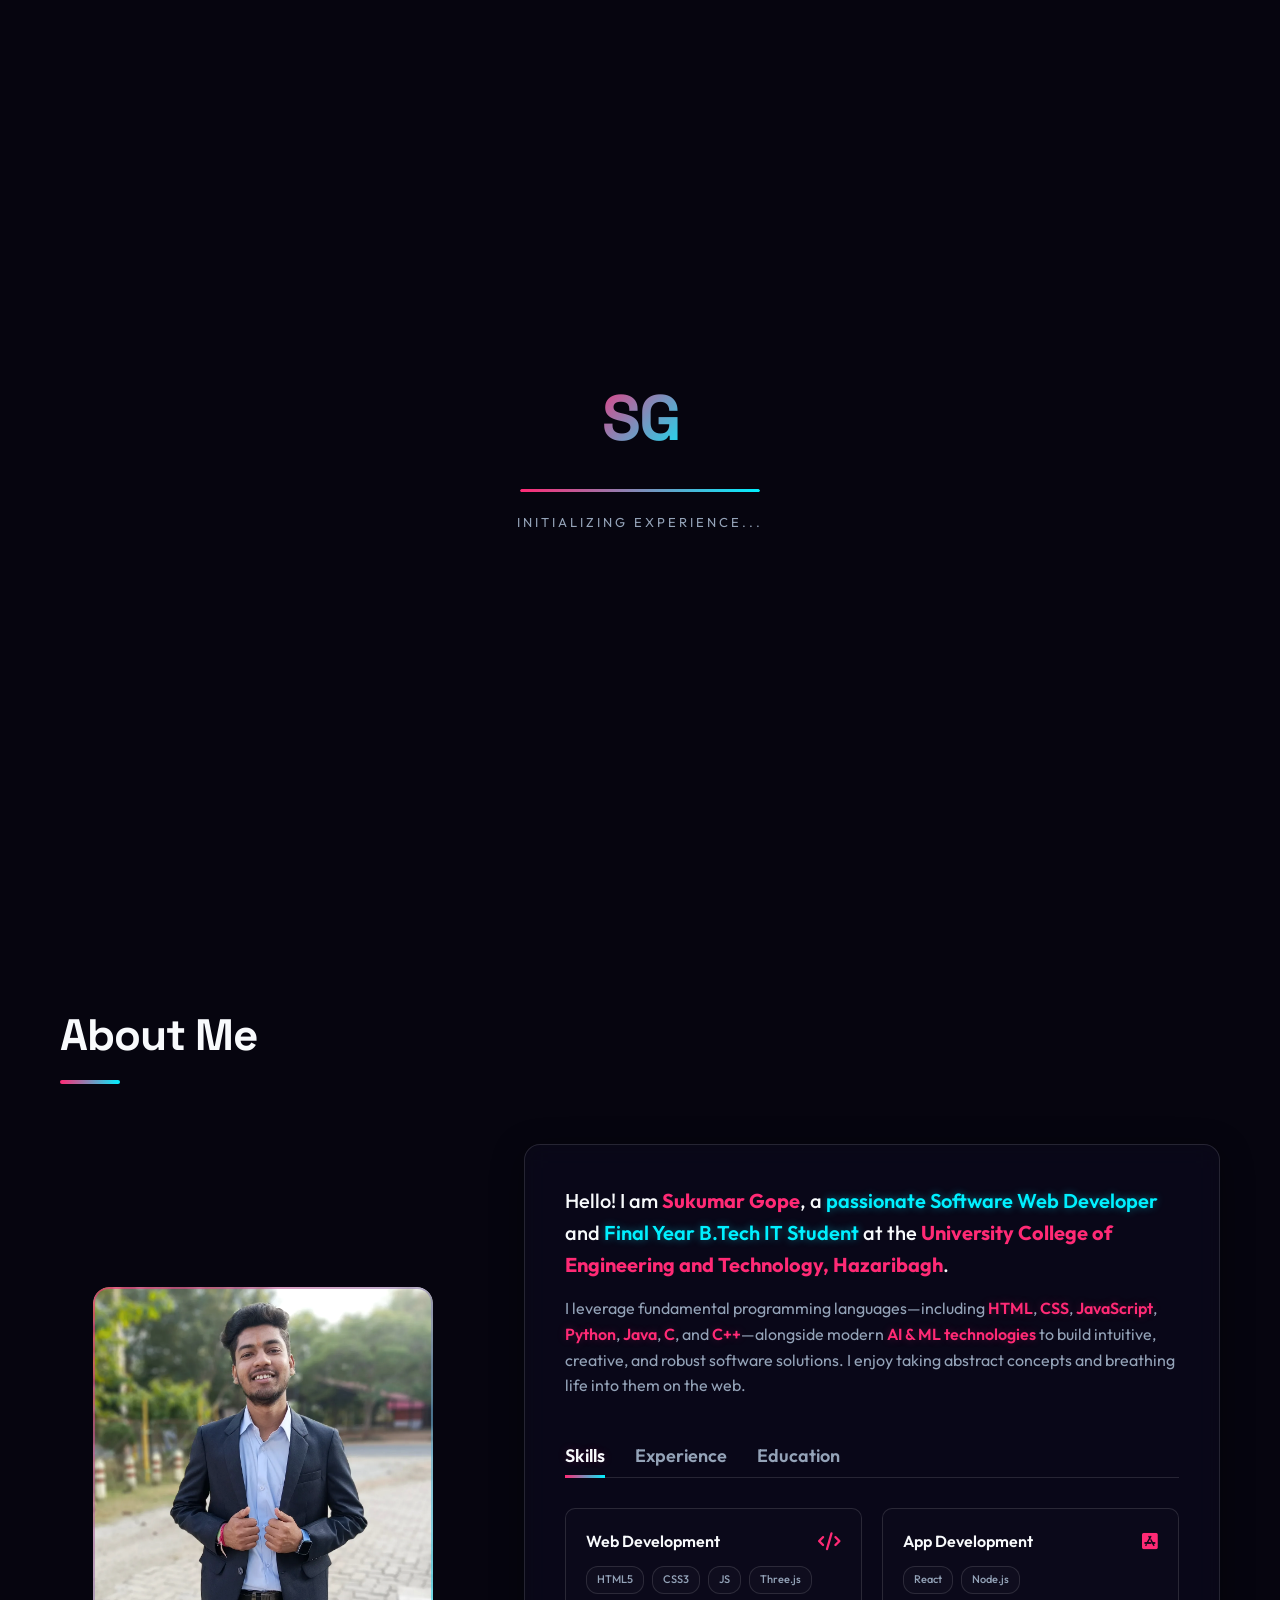
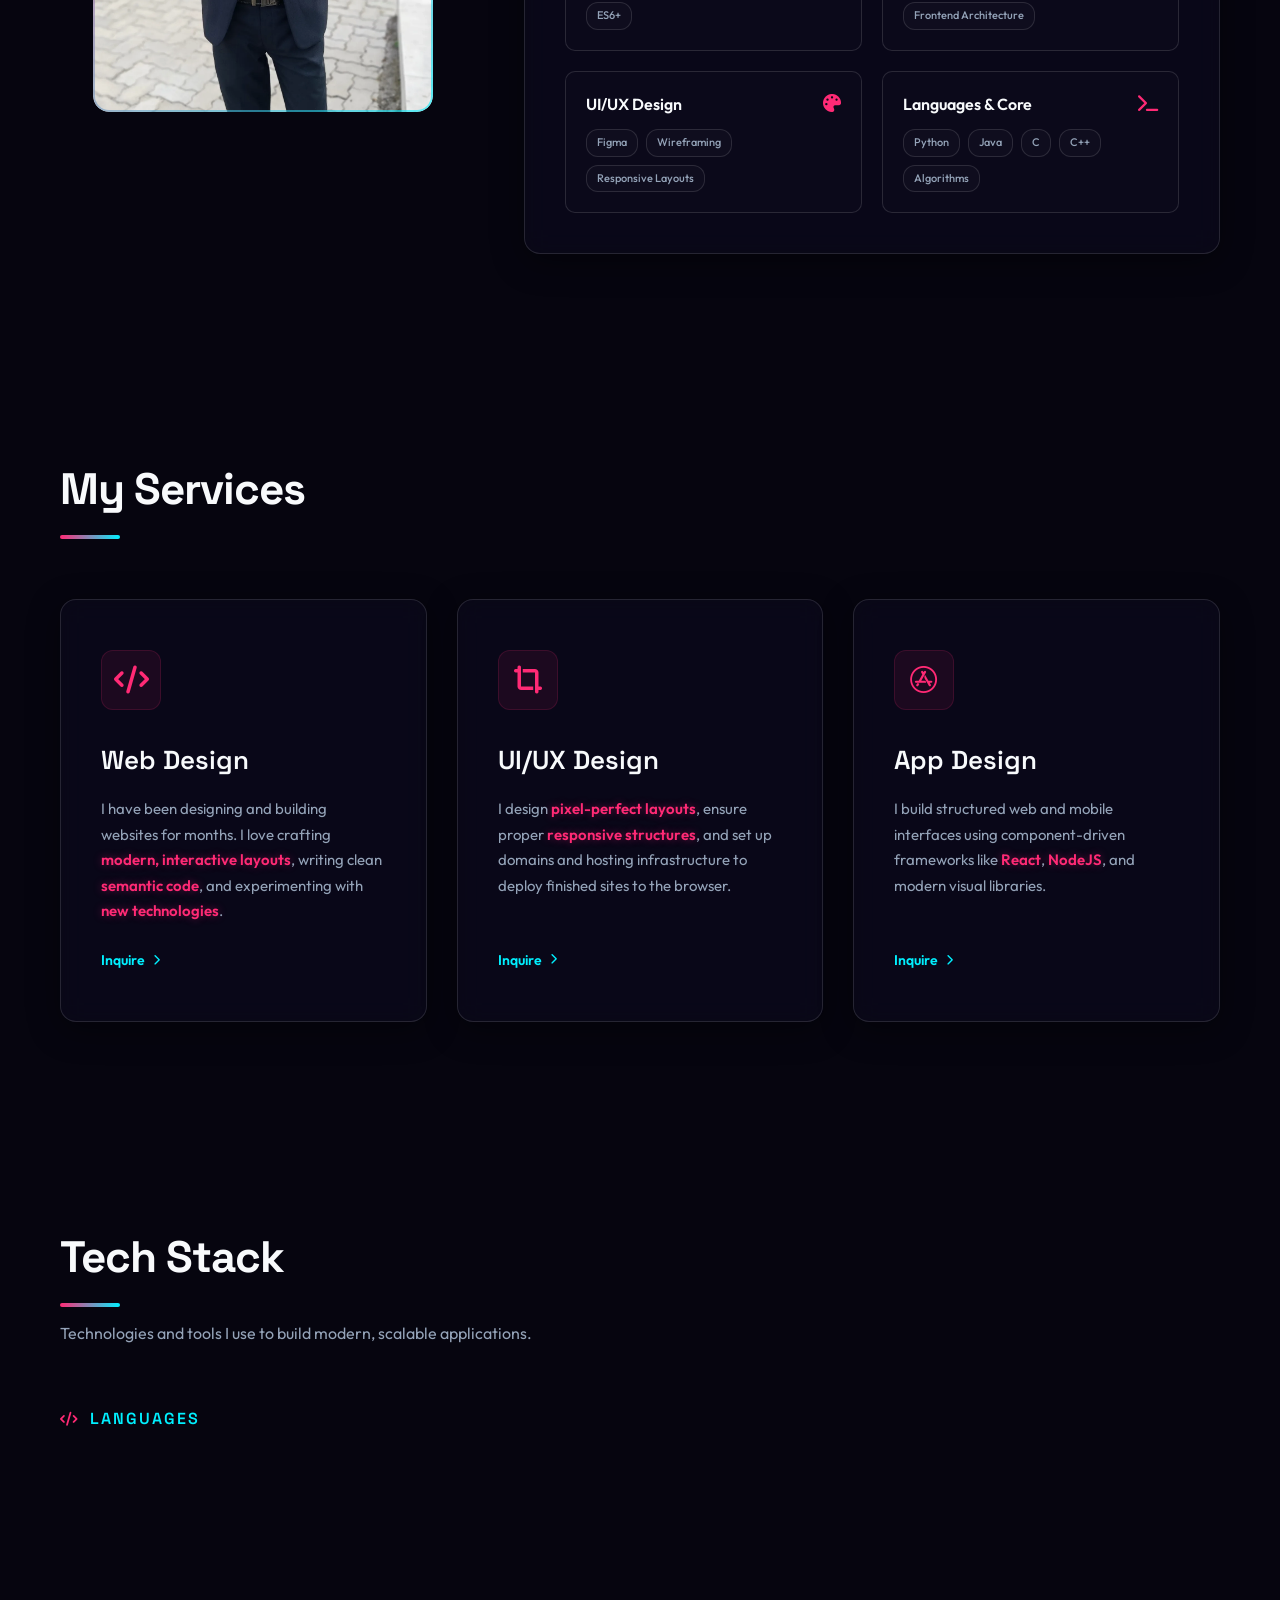
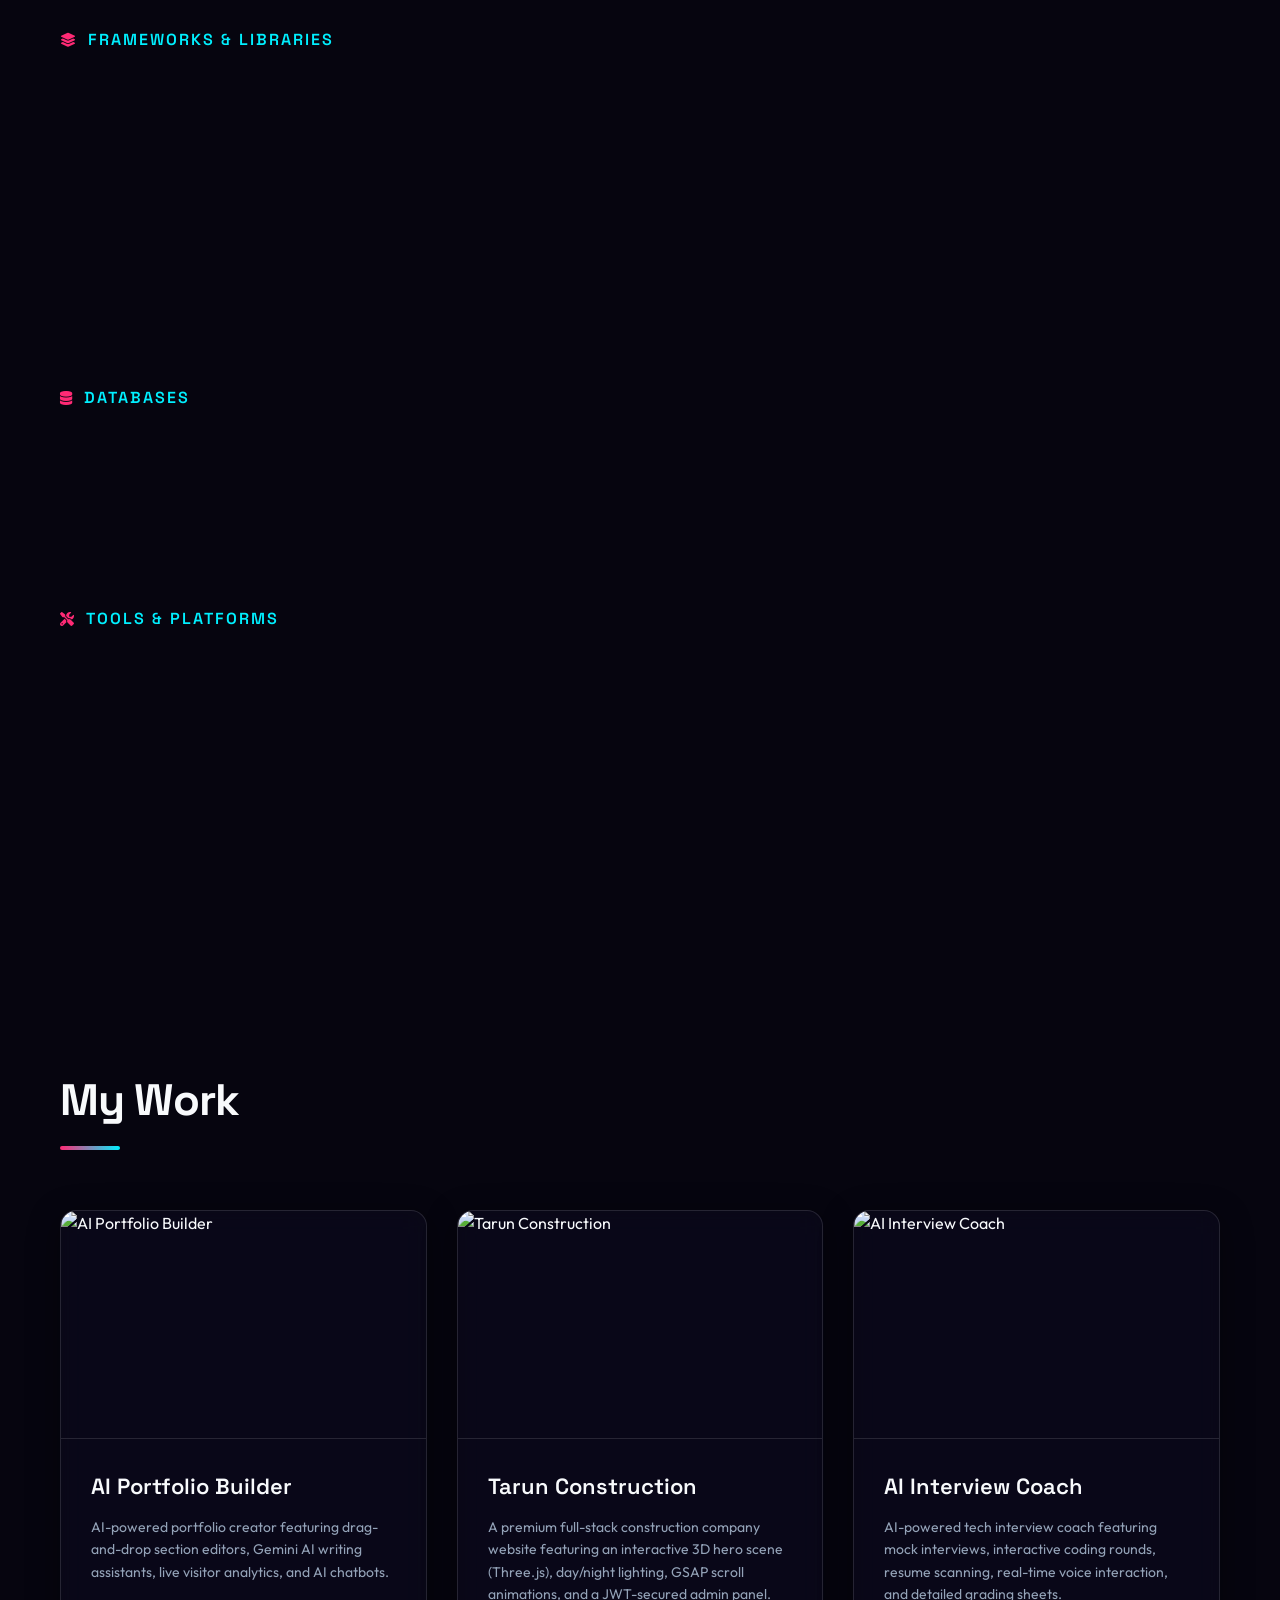
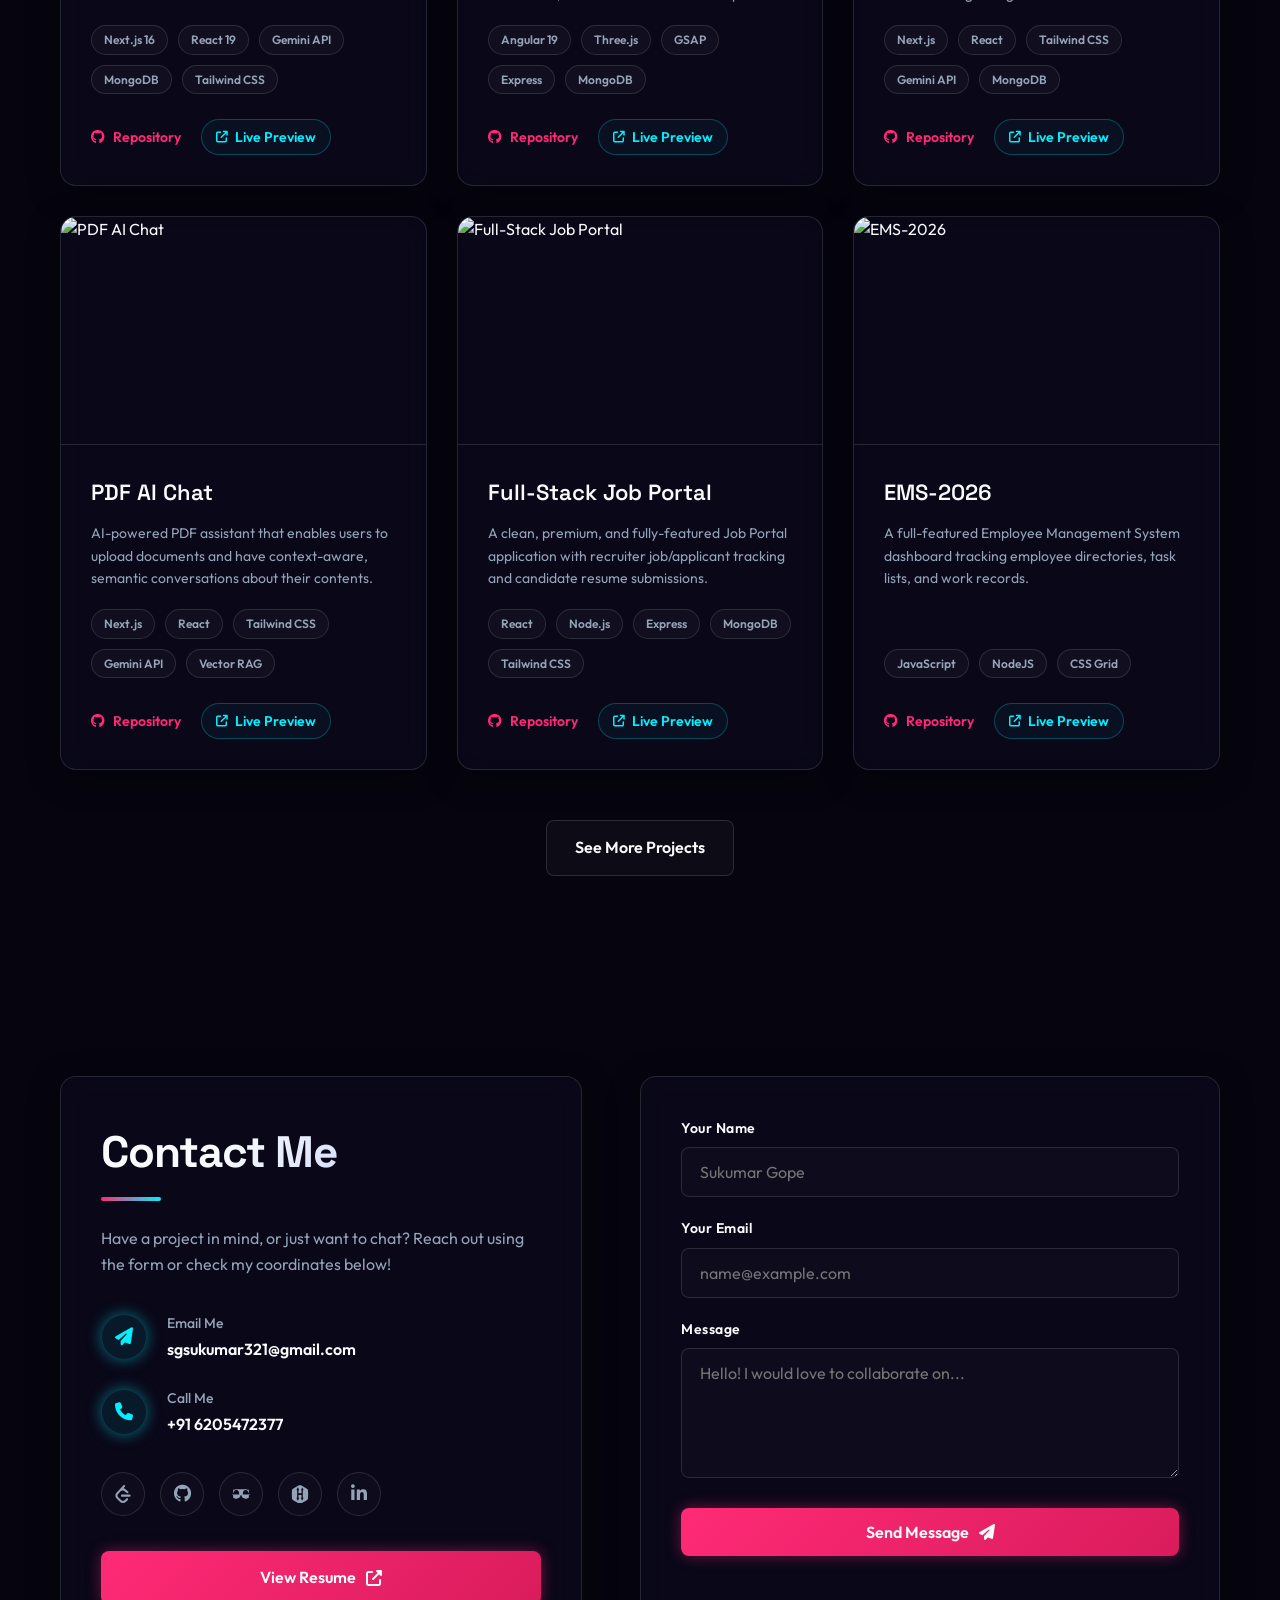
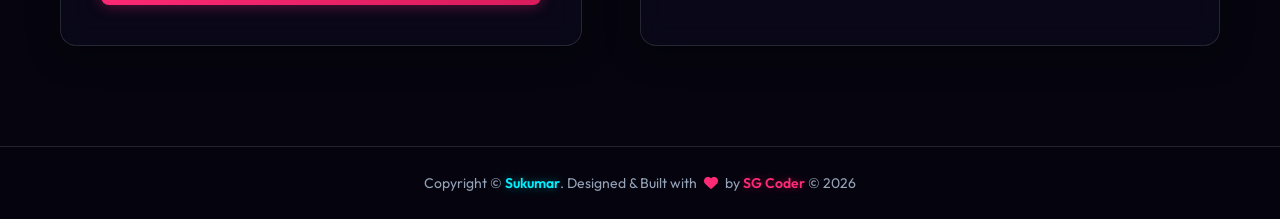
==== commit d726e786: "feat: add SPRINT (Hazaribagh Center) in-office internship to resume, portfolio & chatbot" ====
--- a/index.html
+++ b/index.html
@@ -191,6 +191,12 @@
                                     <h4 class="timeline-title">Full Stack Developer Intern</h4>
                                     <p class="timeline-subtitle"><span class="highlight-primary">Emertxe Pvt. Ltd.</span></p>
                                     <p class="timeline-detail">Developed interactive and responsive full-stack applications using <span class="highlight-secondary">React</span>, <span class="highlight-secondary">Node.js</span>, and <span class="highlight-secondary">JavaScript</span>. Built and structured modular <span class="highlight-secondary">REST APIs</span> and optimized database schemas for smooth client-server interactions.</p>
+                                </li>
+                                <li>
+                                    <span class="timeline-date">Jan 2025 - Mar 2025</span>
+                                    <h4 class="timeline-title">Web Development & IT Intern (In-Office)</h4>
+                                    <p class="timeline-subtitle"><span class="highlight-primary">SPRINT: School of Professional Studies & Information Technology, Hazaribagh Center</span></p>
+                                    <p class="timeline-detail">Developed and managed in-office web modules, database management tools, and IT infrastructure applications for institutional administration and technical training.</p>
                                 </li>
                                 <li>
                                     <span class="timeline-date">Apr 2025 - Jun 2025</span>
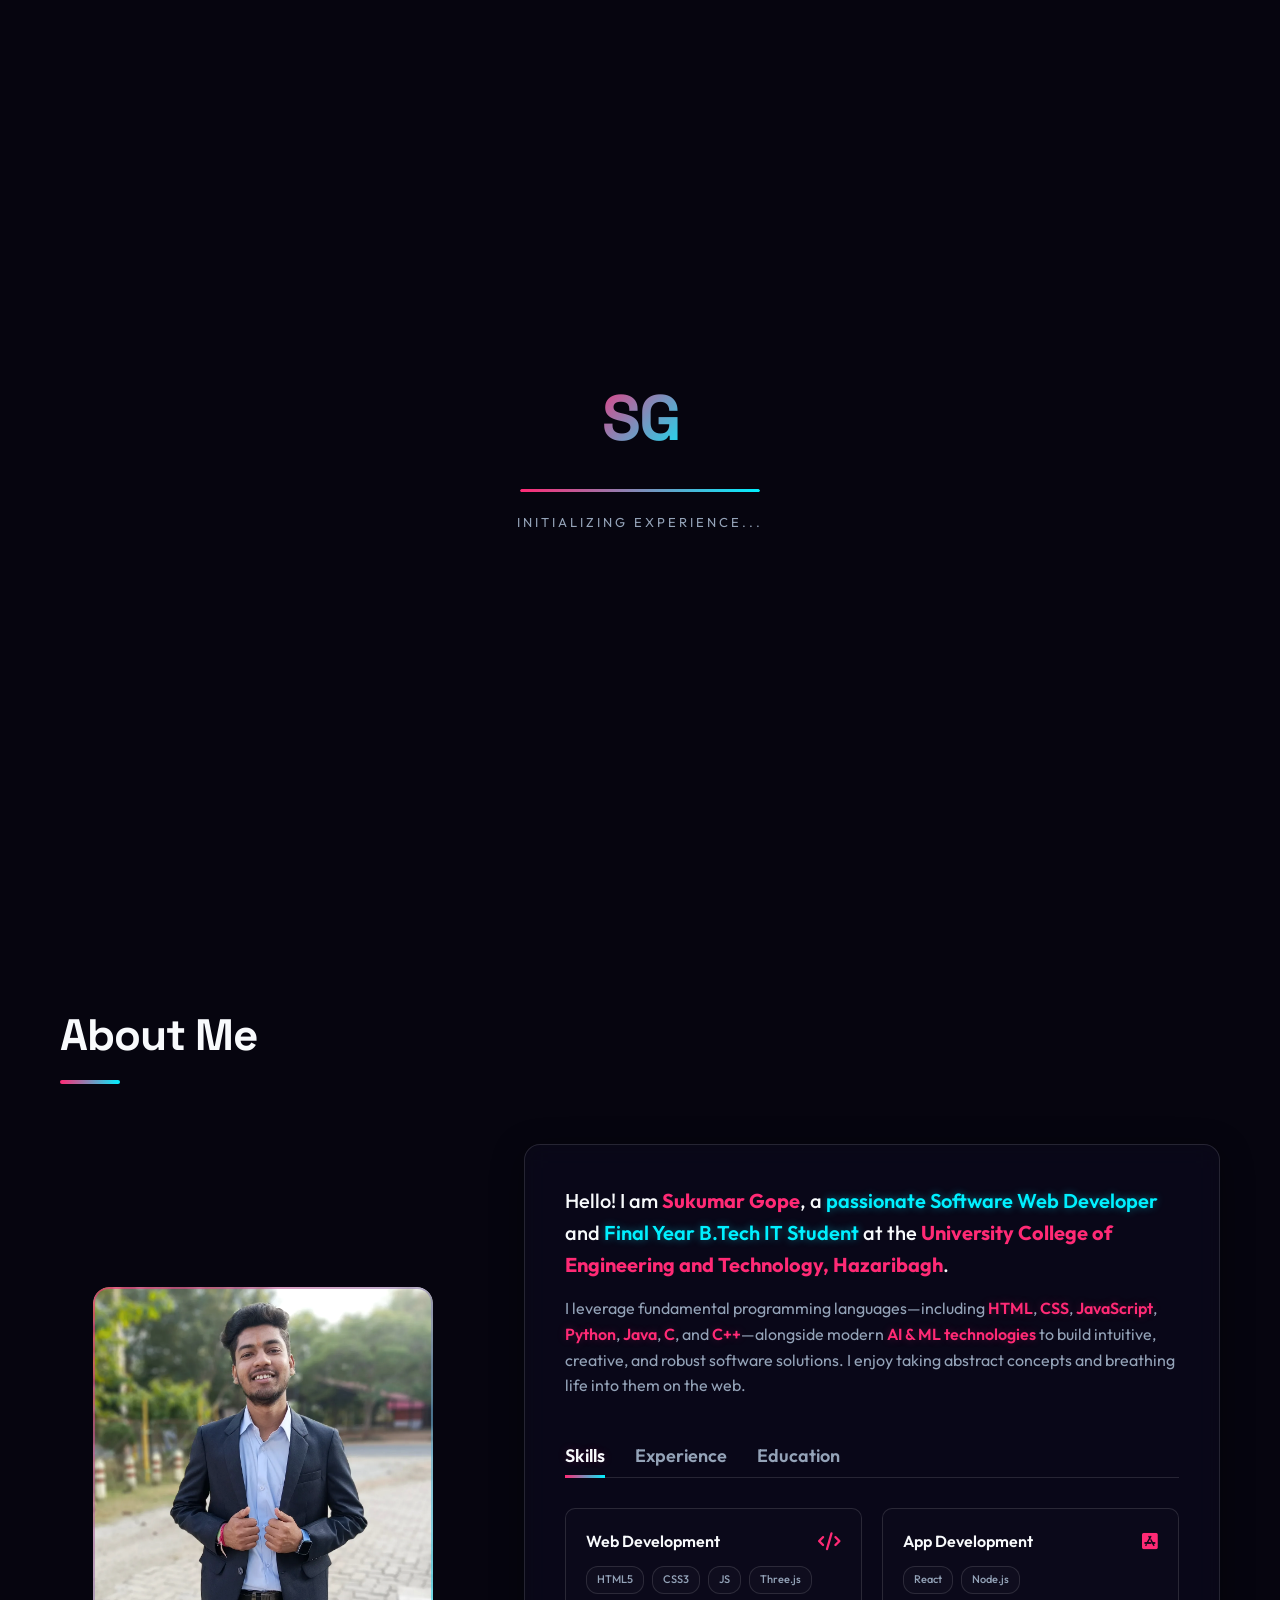
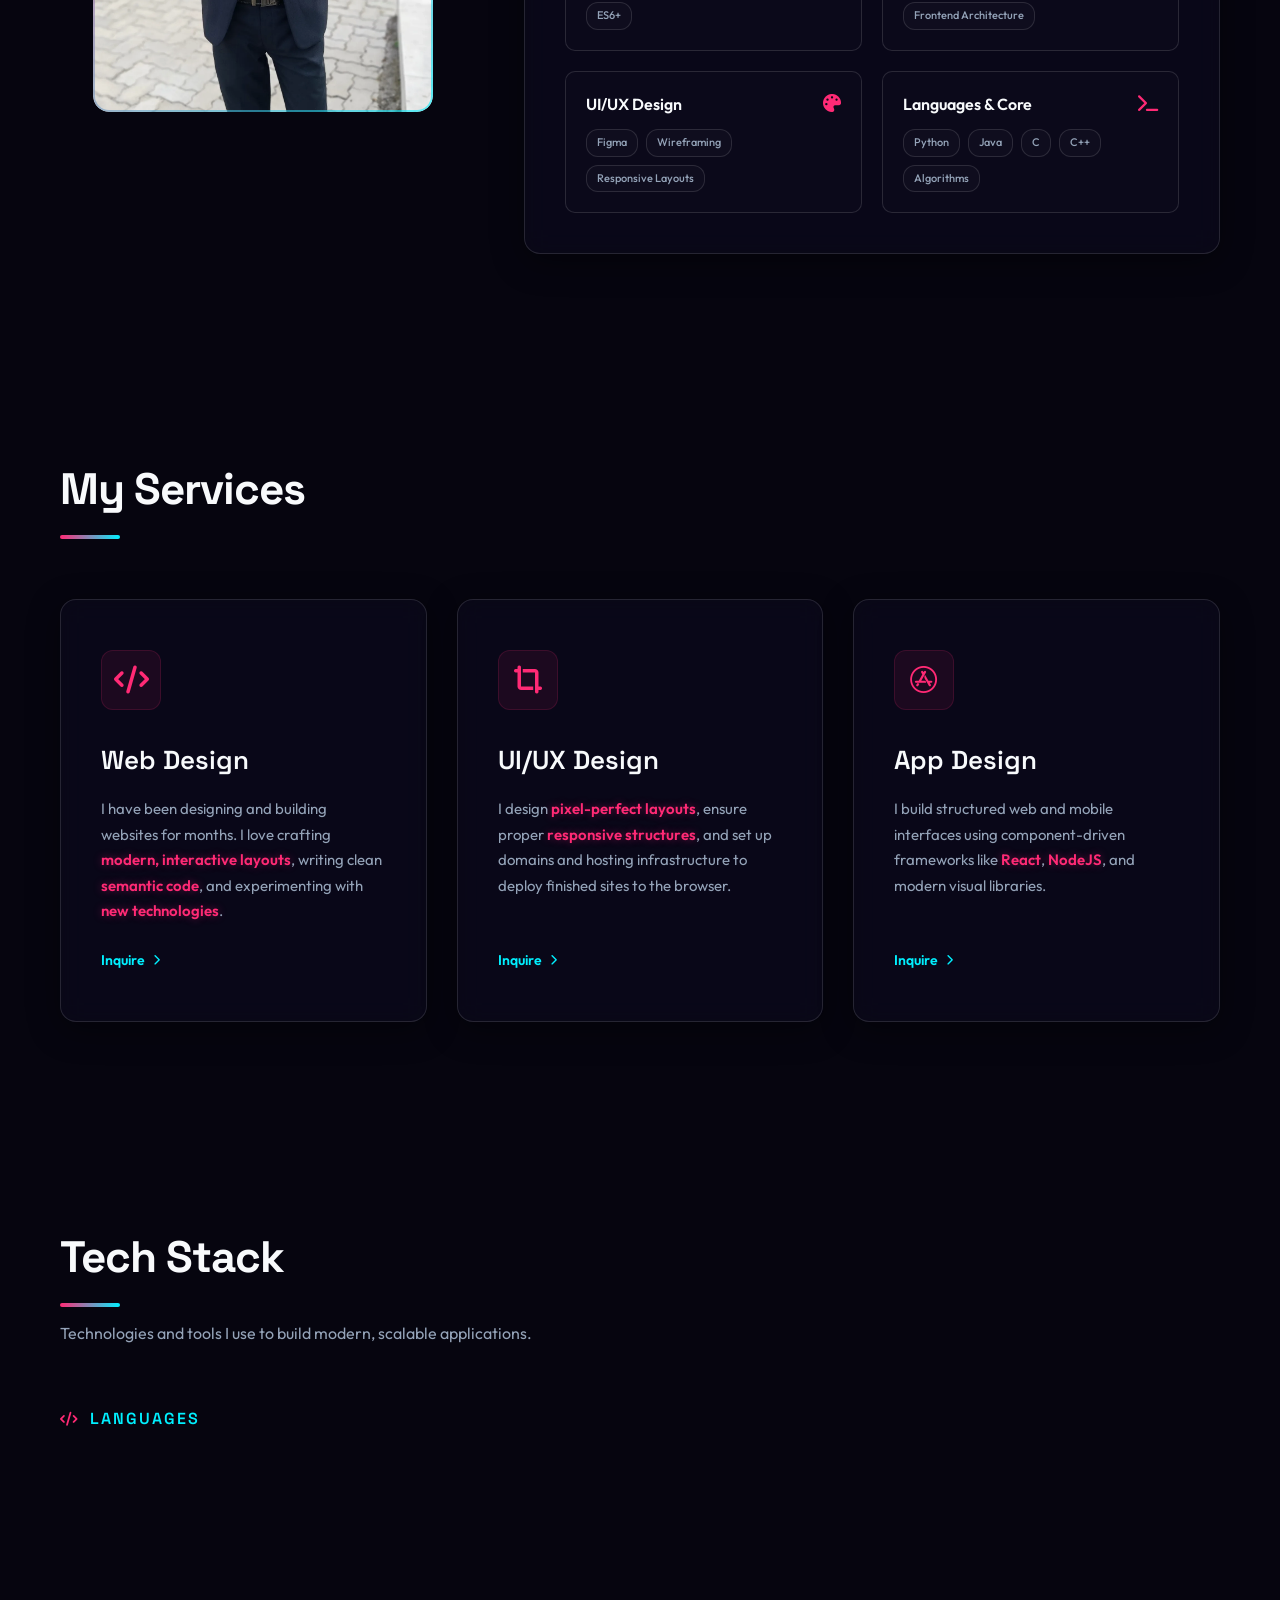
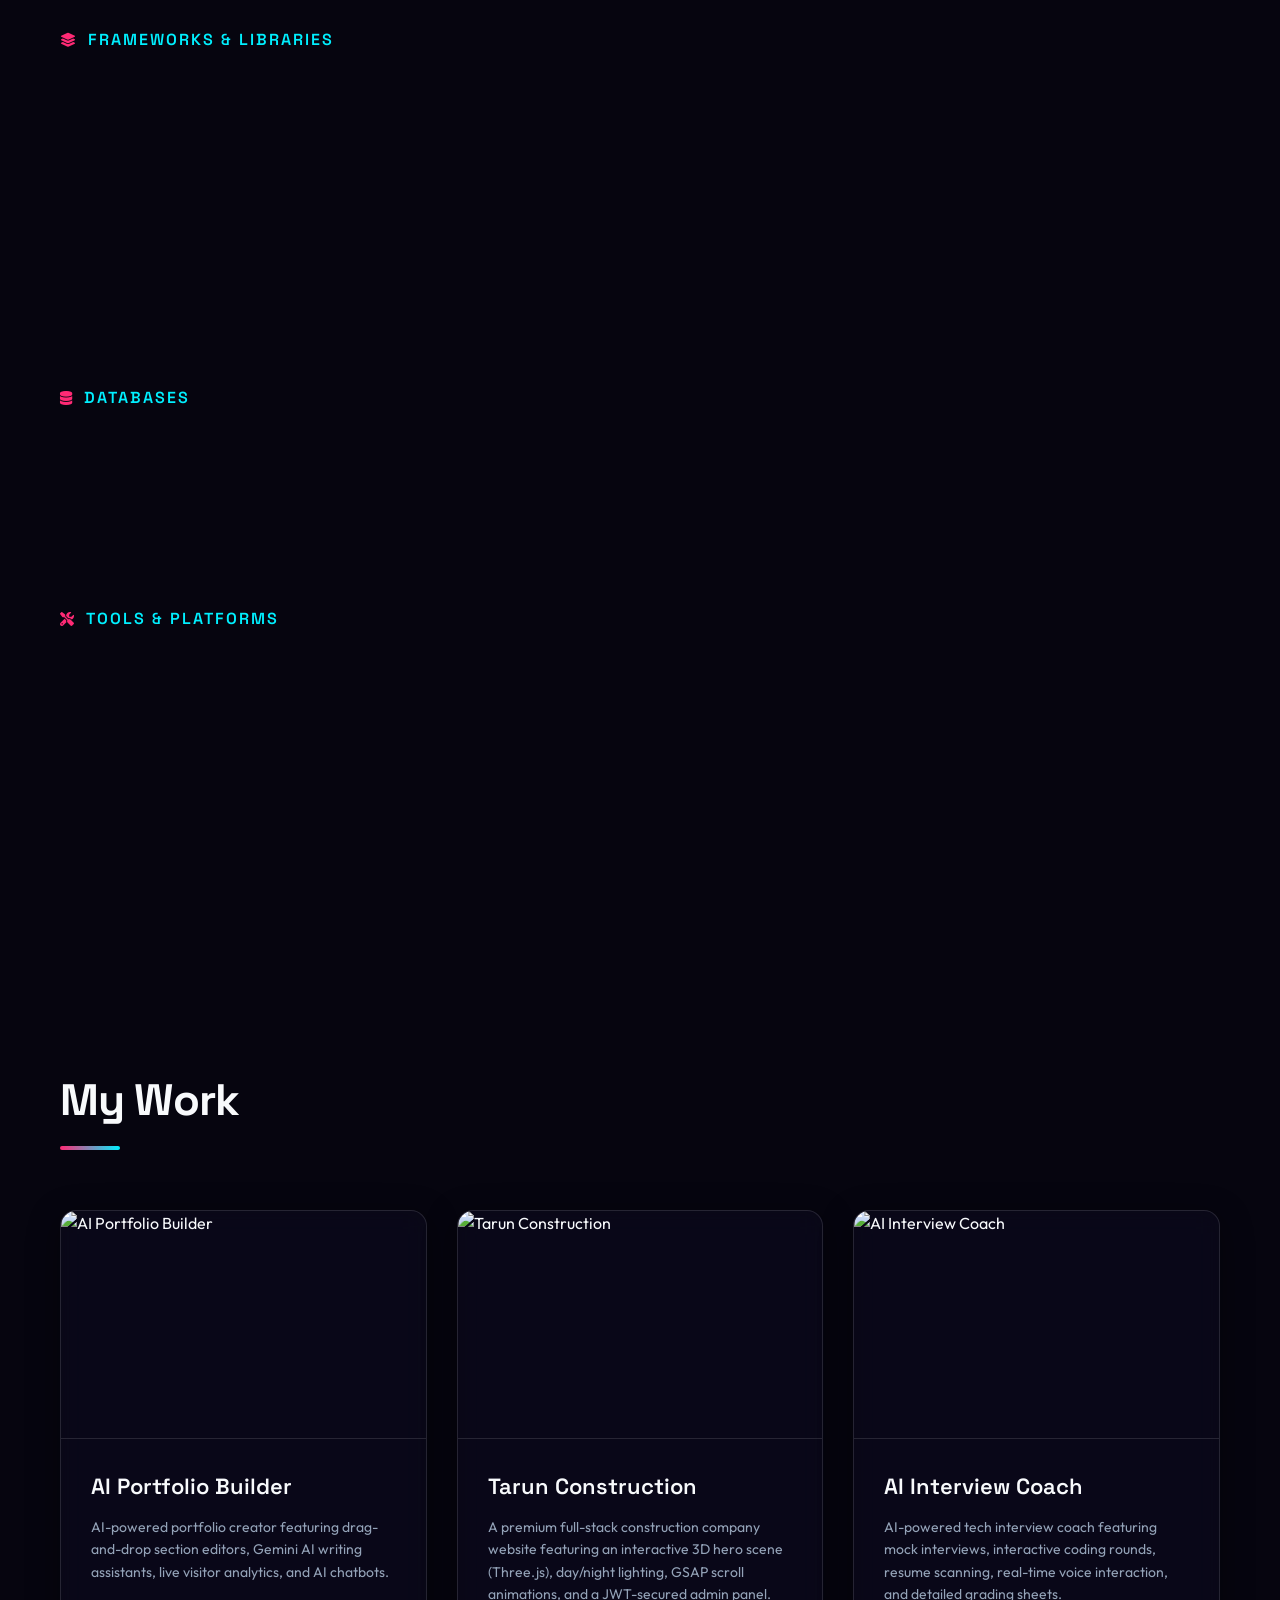
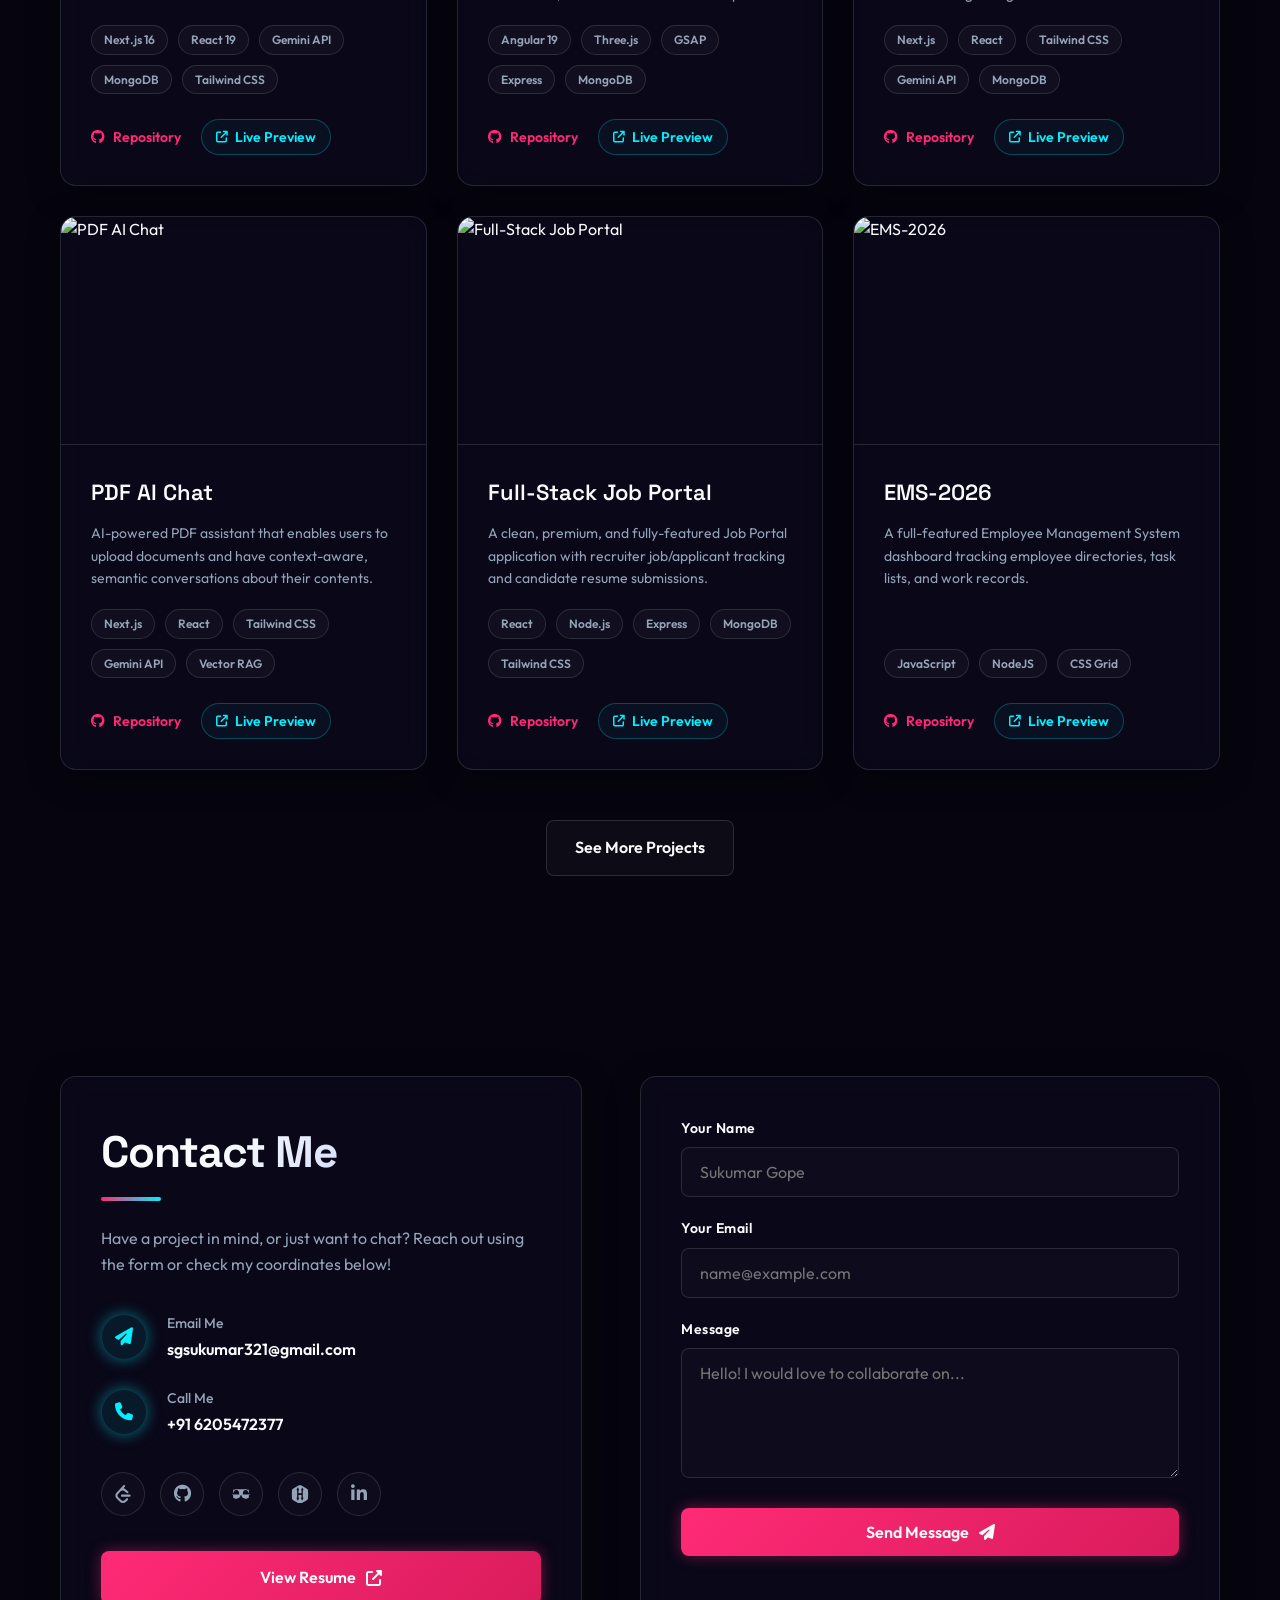
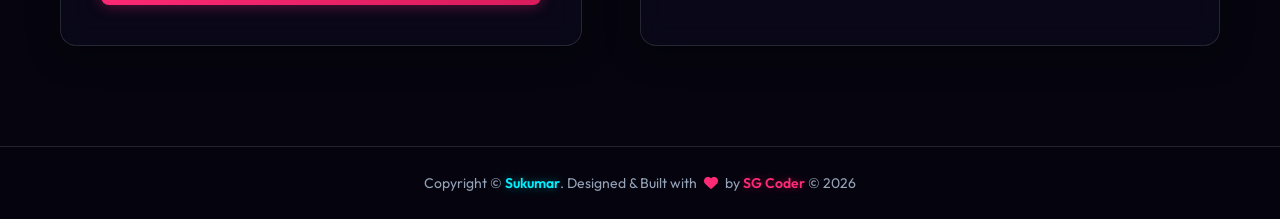
==== commit 897979eb: "fix: update SPRINT internship title to Cloud & AI Engineering Intern across resume, index & script" ====
--- a/index.html
+++ b/index.html
@@ -194,9 +194,9 @@
                                 </li>
                                 <li>
                                     <span class="timeline-date">Jan 2025 - Mar 2025</span>
-                                    <h4 class="timeline-title">Web Development & IT Intern (In-Office)</h4>
+                                    <h4 class="timeline-title">Cloud &amp; AI Engineering Intern (In-Office)</h4>
                                     <p class="timeline-subtitle"><span class="highlight-primary">SPRINT: School of Professional Studies & Information Technology, Hazaribagh Center</span></p>
-                                    <p class="timeline-detail">Developed and managed in-office web modules, database management tools, and IT infrastructure applications for institutional administration and technical training.</p>
+                                    <p class="timeline-detail">Deployed cloud infrastructure and integrated <span class="highlight-secondary">Generative AI</span> / <span class="highlight-secondary">Machine Learning API endpoints</span> into web applications. Managed containerized microservices and automated cloud data workflows during an on-site internship.</p>
                                 </li>
                                 <li>
                                     <span class="timeline-date">Apr 2025 - Jun 2025</span>
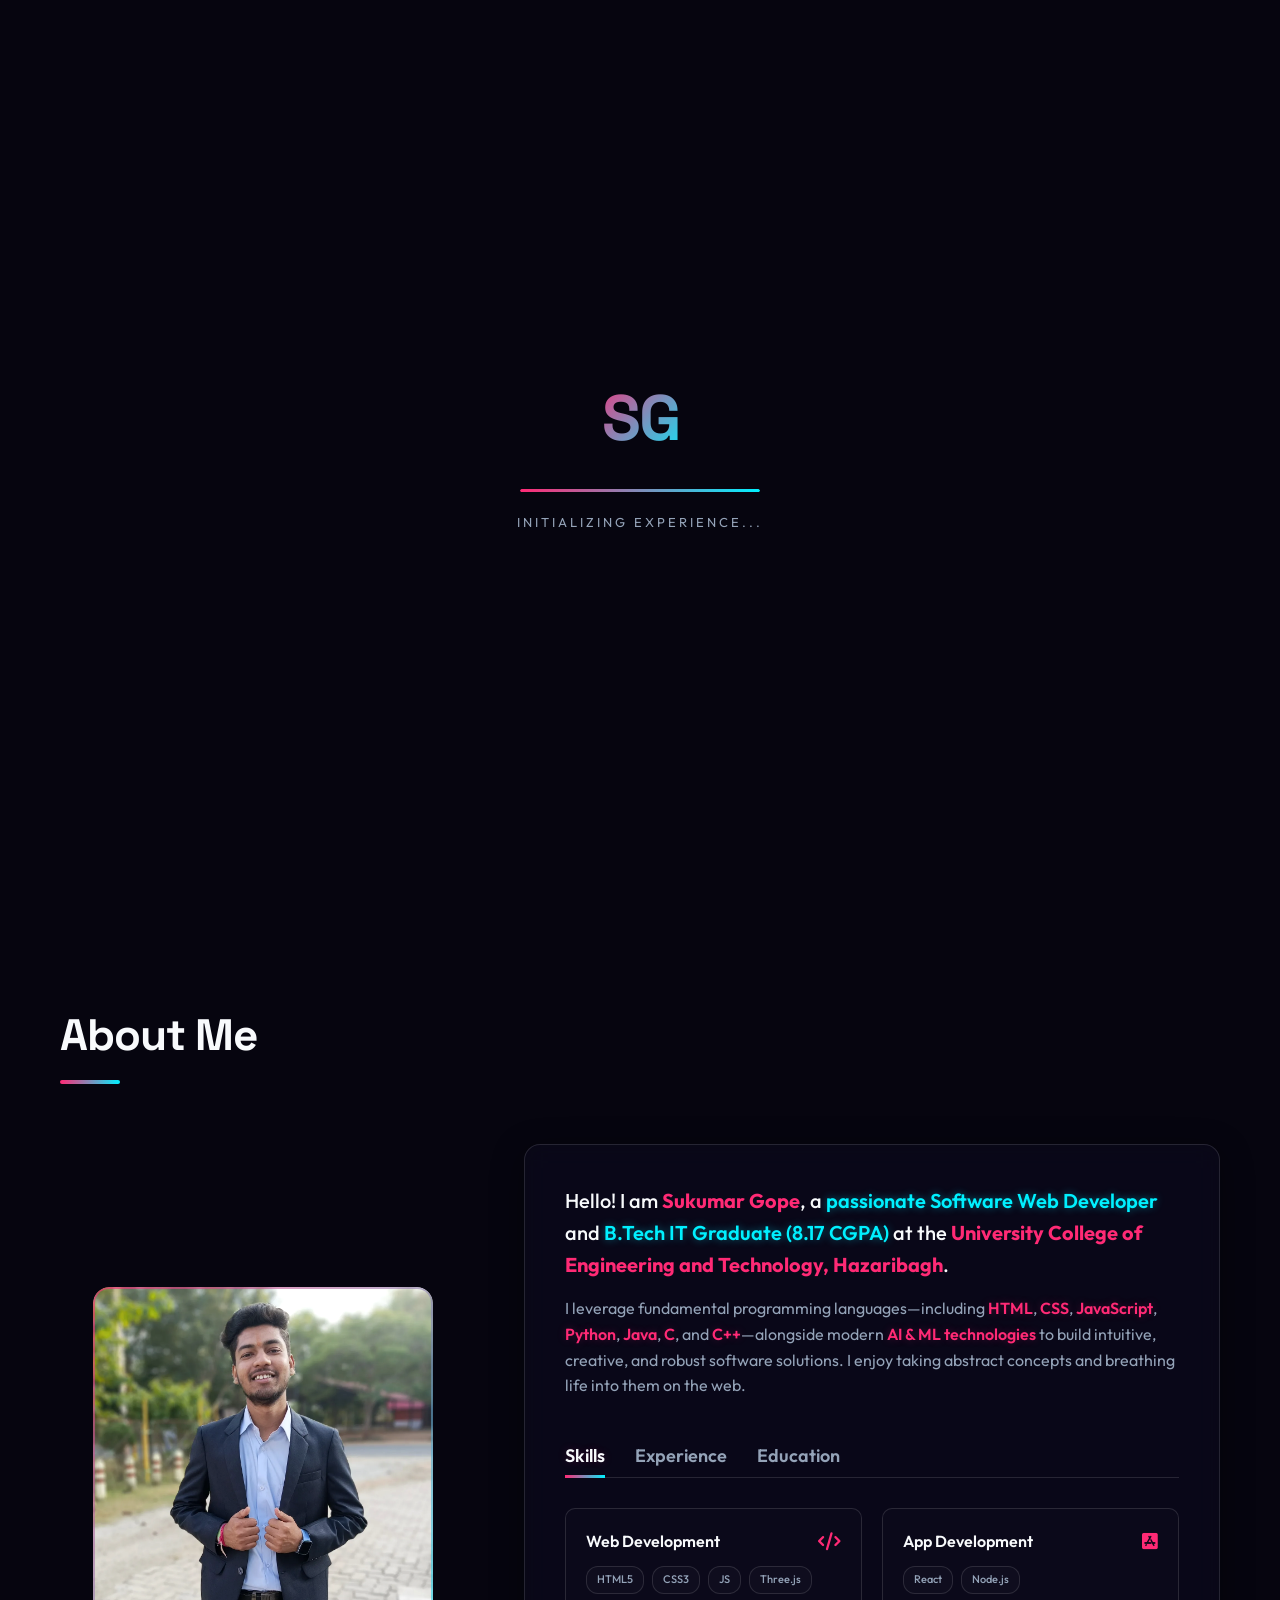
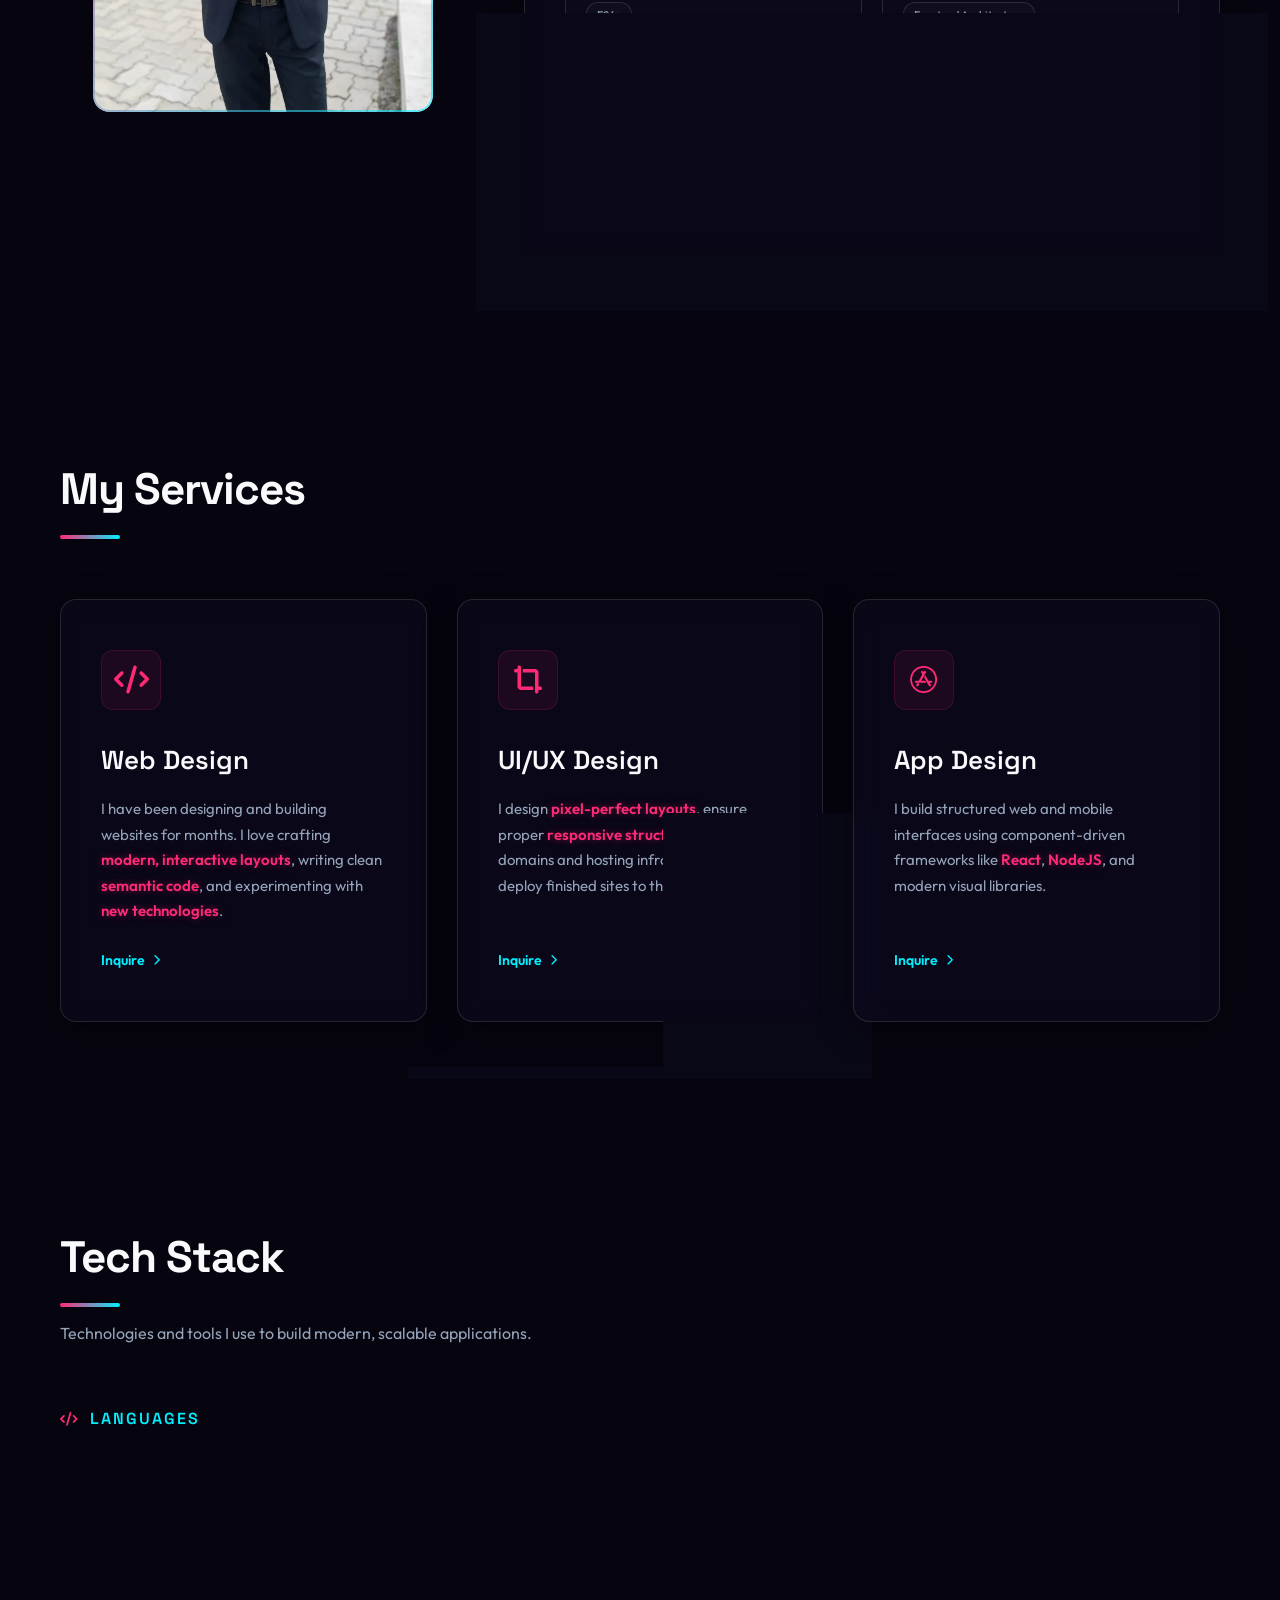
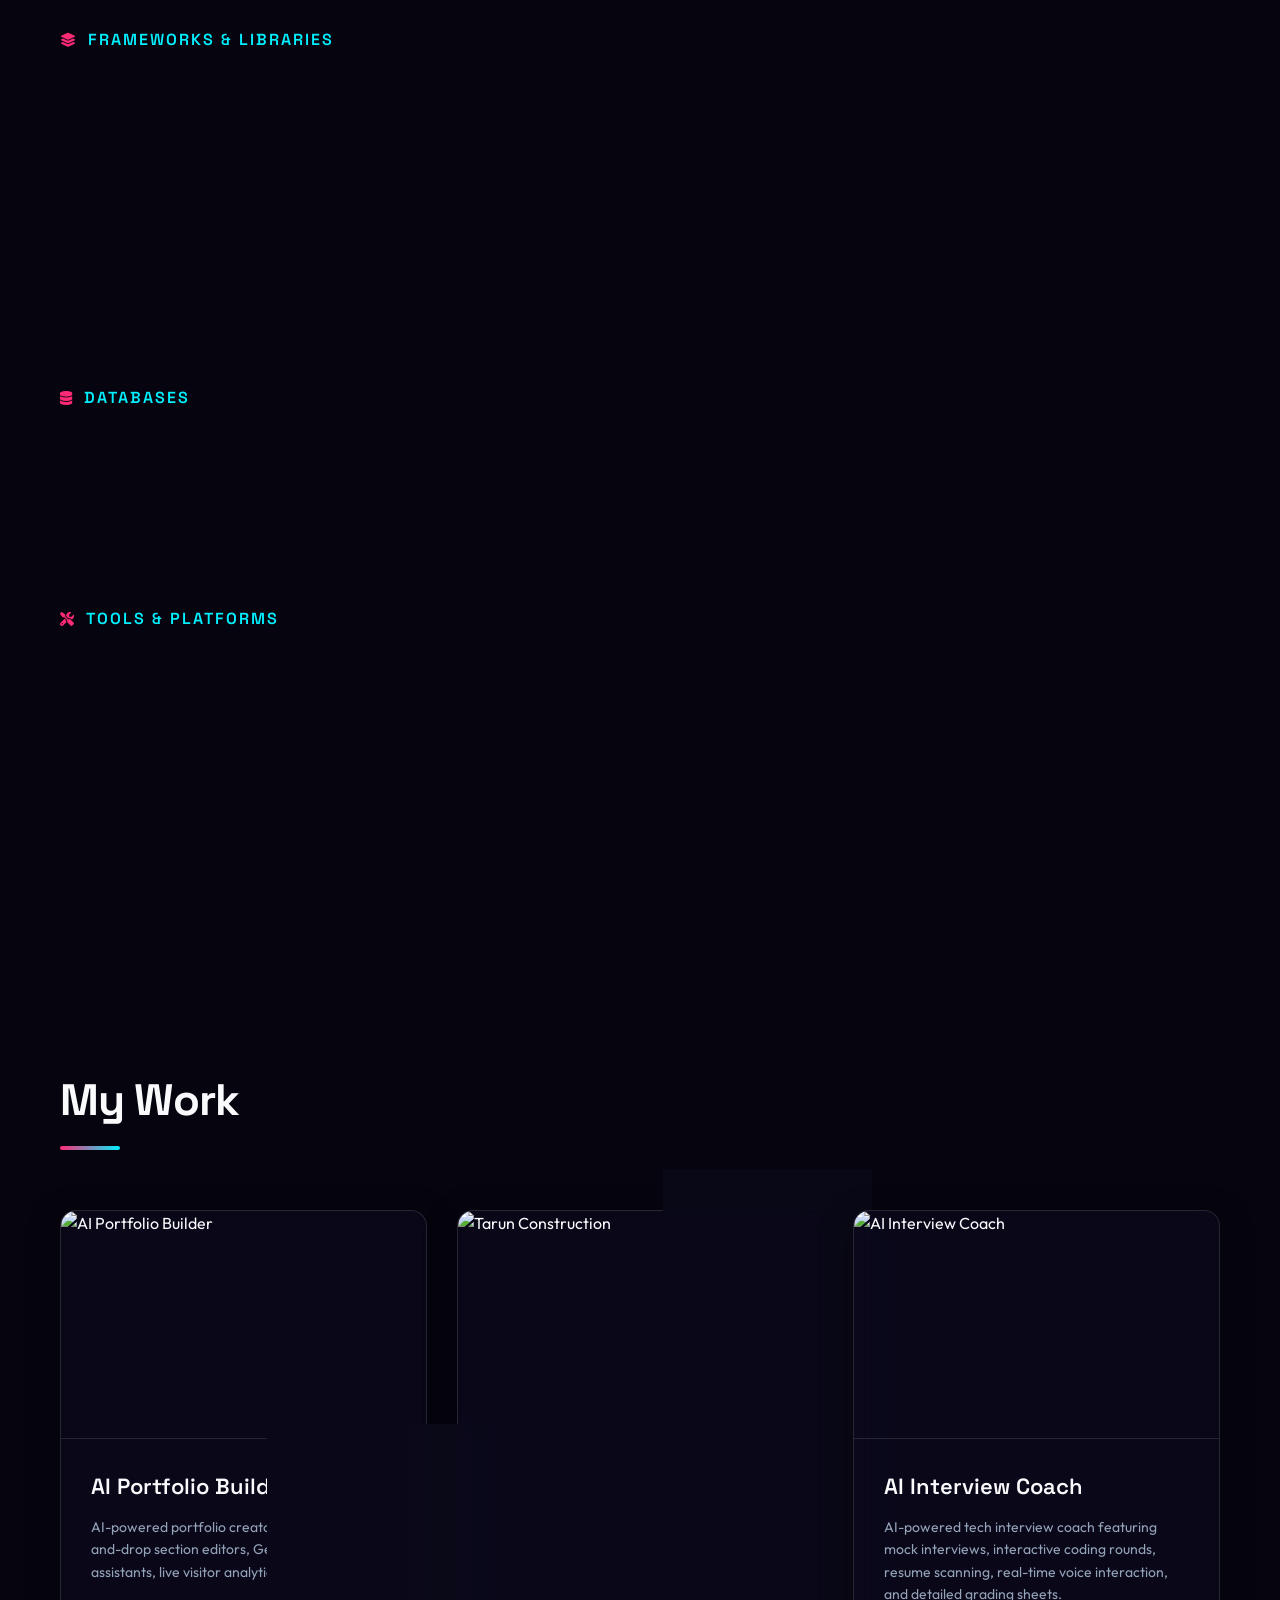
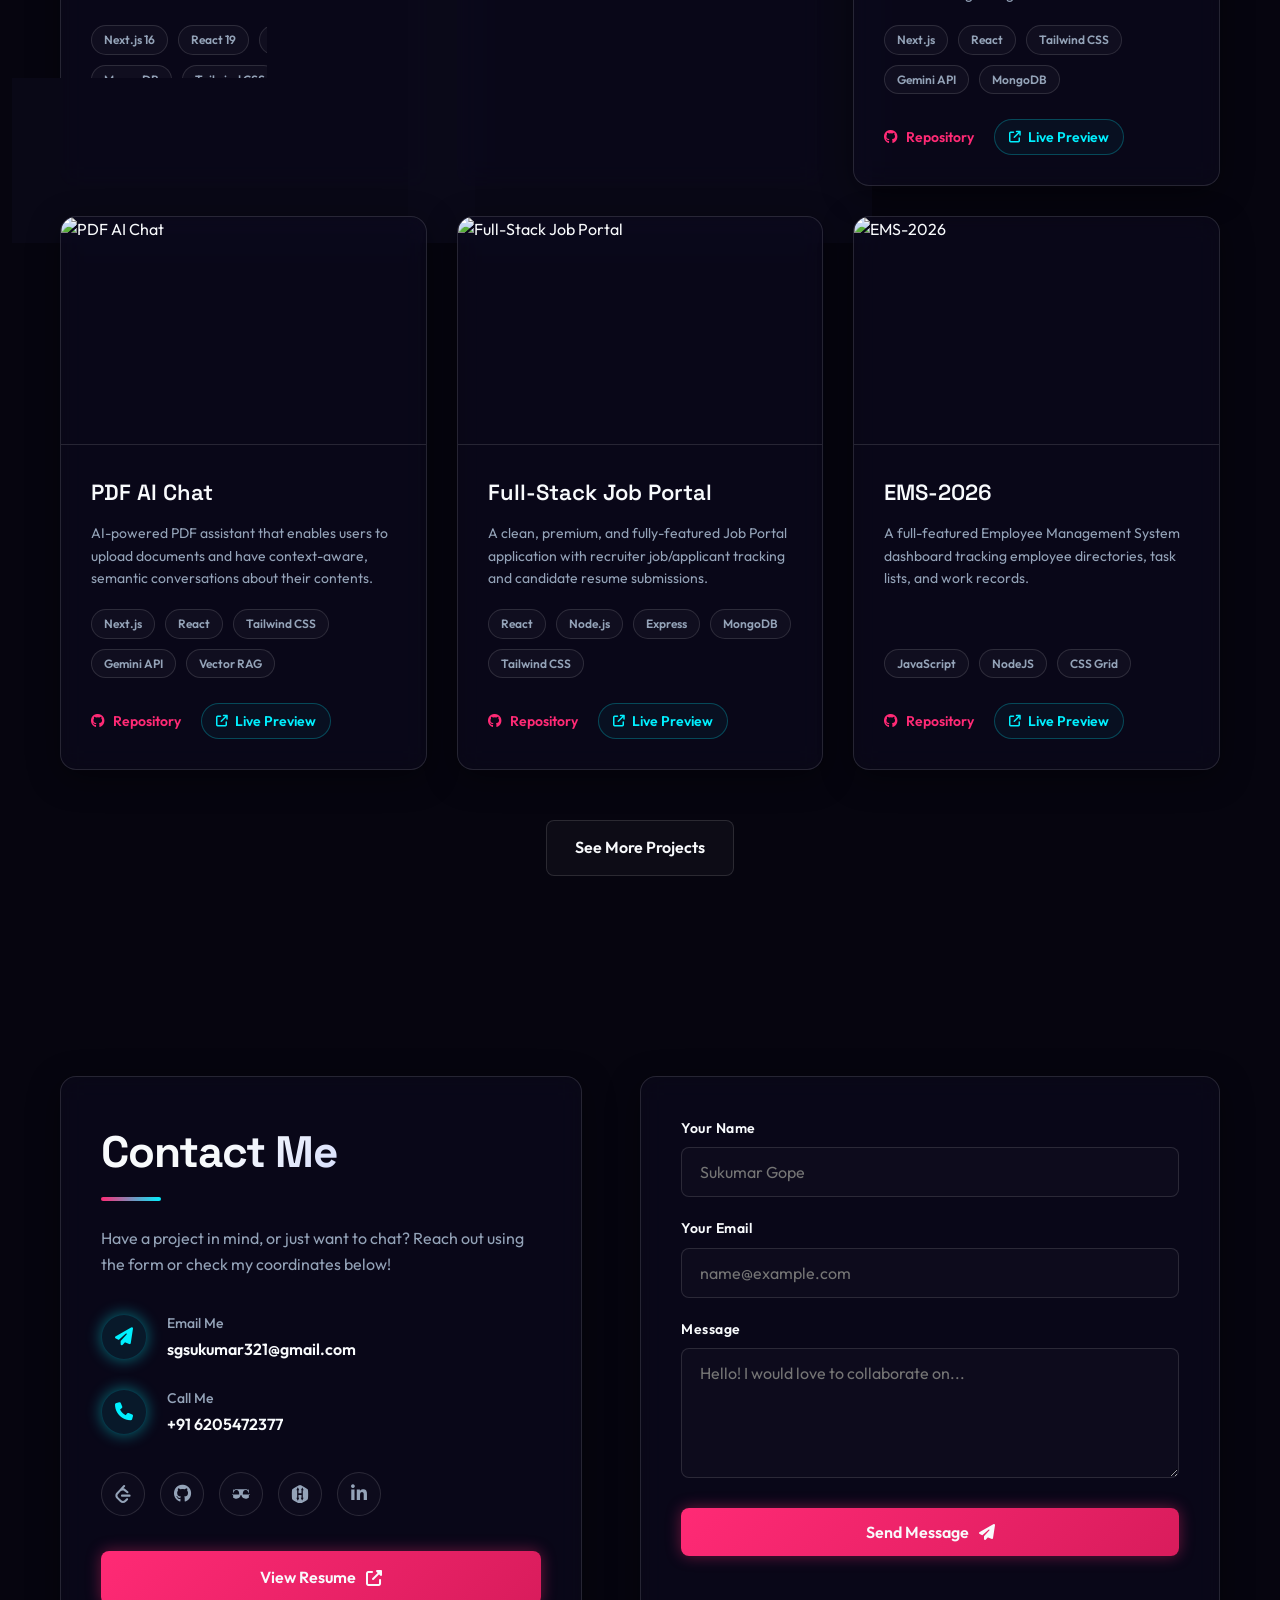
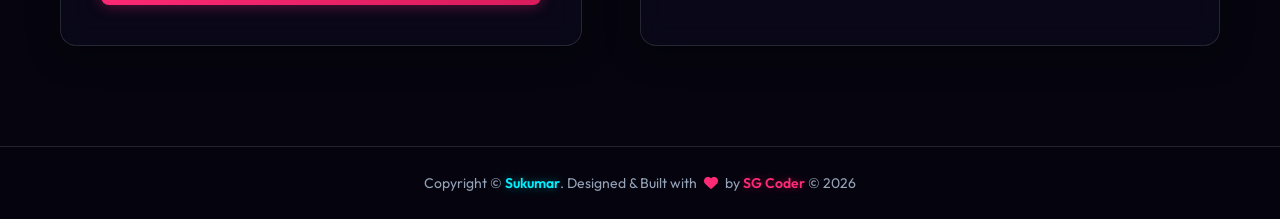
==== commit 01d1919c: "Update education details (B.Tech 8.17 CGPA graduate, Diploma 8.07 CGPA) and PDF clickable links" ====
--- a/index.html
+++ b/index.html
@@ -117,7 +117,7 @@
                     </div>
                     <div class="about-col-2 glass-panel">
                         <p class="about-intro">
-                            Hello! I am <strong>Sukumar Gope</strong>, a <span class="highlight-secondary">passionate Software Web Developer</span> and <span class="highlight-secondary">Final Year B.Tech IT Student</span> at the <strong>University College of Engineering and Technology, Hazaribagh</strong>. 
+                            Hello! I am <strong>Sukumar Gope</strong>, a <span class="highlight-secondary">passionate Software Web Developer</span> and <span class="highlight-secondary">B.Tech IT Graduate (8.17 CGPA)</span> at the <strong>University College of Engineering and Technology, Hazaribagh</strong>. 
                         </p>
                         <p class="about-desc">
                             I leverage fundamental programming languages—including <strong>HTML</strong>, <strong>CSS</strong>, <strong>JavaScript</strong>, <strong>Python</strong>, <strong>Java</strong>, <strong>C</strong>, and <strong>C++</strong>—alongside modern <strong>AI & ML technologies</strong> to build intuitive, creative, and robust software solutions. I enjoy taking abstract concepts and breathing life into them on the web.
@@ -187,18 +187,18 @@
                         <div class="tab-contents" id="experience">
                             <ul class="timeline">
                                 <li>
+                                    <span class="timeline-date">May 2026 - Present</span>
+                                    <h4 class="timeline-title">Cloud Engineer Intern (On-site)</h4>
+                                    <p class="timeline-subtitle"><span class="highlight-primary">SPRINT: School of Professional Studies & Information Technology</span></p>
+                                    <p class="timeline-detail">Gaining practical experience in <span class="highlight-secondary">cloud computing</span>, <span class="highlight-secondary">cloud services</span>, and <span class="highlight-secondary">infrastructure management</span>. Configuring and provisioning virtual servers, managing cloud resources, and building automated deployment pipelines.</p>
+                                </li>
+                                <li>
                                     <span class="timeline-date">Aug 2025 - Dec 2025</span>
                                     <h4 class="timeline-title">Full Stack Developer Intern</h4>
                                     <p class="timeline-subtitle"><span class="highlight-primary">Emertxe Pvt. Ltd.</span></p>
                                     <p class="timeline-detail">Developed interactive and responsive full-stack applications using <span class="highlight-secondary">React</span>, <span class="highlight-secondary">Node.js</span>, and <span class="highlight-secondary">JavaScript</span>. Built and structured modular <span class="highlight-secondary">REST APIs</span> and optimized database schemas for smooth client-server interactions.</p>
                                 </li>
                                 <li>
-                                    <span class="timeline-date">Jan 2025 - Mar 2025</span>
-                                    <h4 class="timeline-title">Cloud &amp; AI Engineering Intern (In-Office)</h4>
-                                    <p class="timeline-subtitle"><span class="highlight-primary">SPRINT: School of Professional Studies & Information Technology, Hazaribagh Center</span></p>
-                                    <p class="timeline-detail">Deployed cloud infrastructure and integrated <span class="highlight-secondary">Generative AI</span> / <span class="highlight-secondary">Machine Learning API endpoints</span> into web applications. Managed containerized microservices and automated cloud data workflows during an on-site internship.</p>
-                                </li>
-                                <li>
                                     <span class="timeline-date">Apr 2025 - Jun 2025</span>
                                     <h4 class="timeline-title">Software Development Engineer (SDE) Intern</h4>
                                     <p class="timeline-subtitle"><span class="highlight-primary">Bluestock Fintech</span></p>
@@ -214,13 +214,13 @@
                                     <span class="timeline-date">2023 - 2026</span>
                                     <h4 class="timeline-title">B.Tech in Information Technology (Lateral Entry)</h4>
                                     <p class="timeline-subtitle"><span class="highlight-primary">University College of Engineering and Technology, Hazaribagh</span></p>
-                                    <p class="timeline-detail">Expected Graduation: 2026. Specialized curriculum focusing on <span class="highlight-secondary">Software Engineering</span>, <span class="highlight-secondary">Data Structures &amp; Algorithms</span>, <span class="highlight-secondary">Database Management</span>, and <span class="highlight-secondary">Web Graphics</span>.</p>
+                                    <p class="timeline-detail">Graduated in 2026 with <span class="highlight-secondary">8.17 CGPA</span>. Specialized curriculum focusing on <span class="highlight-secondary">Software Engineering</span>, <span class="highlight-secondary">Data Structures &amp; Algorithms</span>, <span class="highlight-secondary">Database Management</span>, and <span class="highlight-secondary">Web Graphics</span>.</p>
                                 </li>
                                 <li>
                                     <span class="timeline-date">2020 - 2023</span>
                                     <h4 class="timeline-title">Diploma in Computer Engineering</h4>
                                     <p class="timeline-subtitle"><span class="highlight-primary">Government Polytechnic, Kharsawan</span></p>
-                                    <p class="timeline-detail">Graduated in 2023. Built core technical foundations in <span class="highlight-secondary">Computer Science</span>, <span class="highlight-secondary">Systems Programming</span>, <span class="highlight-secondary">Networking</span>, and <span class="highlight-secondary">Object-Oriented Languages</span>.</p>
+                                    <p class="timeline-detail">Graduated in 2023 with <span class="highlight-secondary">8.07 CGPA</span>. Built core technical foundations in <span class="highlight-secondary">Computer Science</span>, <span class="highlight-secondary">Systems Programming</span>, <span class="highlight-secondary">Networking</span>, and <span class="highlight-secondary">Object-Oriented Languages</span>.</p>
                                 </li>
                                 <li>
                                     <span class="timeline-date">2012 - 2020</span>
